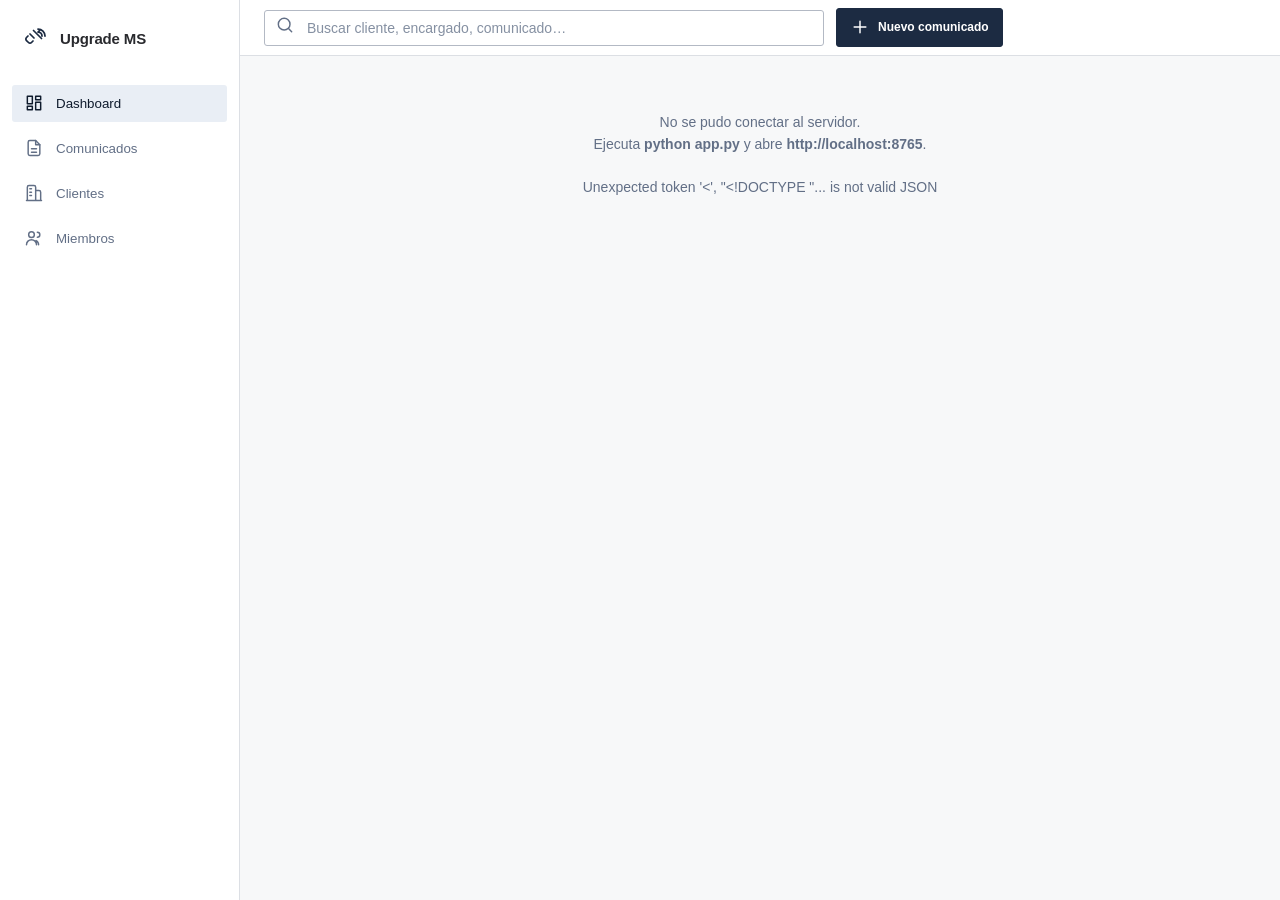
==== index.html @ 2c84067b "Plataforma Upgrade MS sobre PostgreSQL + deploy a Azure App Service" ====
<!DOCTYPE html>
<html lang="es">
<head>
<meta charset="UTF-8">
<meta name="viewport" content="width=device-width, initial-scale=1.0">
<title>Comunicados · Upgrade MS</title>
<style>
:root{
  /* Atlassian / Jira — tema claro */
  --bg:#f7f8f9; --surface-1:#ffffff; --surface-2:#f1f2f4; --surface-3:#e5e8ec;
  --line:#dcdfe4; --line-strong:#b3b9c4;
  --text:#292a2e; --text-muted:#626f86; --text-dim:#8590a2;
  --accent:#1c2b42; --accent-hover:#0f1b2d; --accent-deep:#e9eef5; --accent-ink:#ffffff;
  --ok:#216e4e; --ok-bg:#dcfff1; --ok-border:#7ee2b8;
  --warn:#974f0c; --warn-bg:#fff7d6; --warn-border:#f5cd47;
  --danger:#ae2e24; --danger-bg:#ffeceb; --danger-border:#fd9891;
  --info:#0055cc; --info-bg:#e9f2ff; --info-border:#8fb8f6;
  --font-sans:"Charlie Text","Charlie Display",-apple-system,BlinkMacSystemFont,"Segoe UI",Roboto,"Helvetica Neue",Arial,sans-serif;
  --font-mono:ui-monospace,"SF Mono","Cascadia Mono",Consolas,"Roboto Mono",monospace;
  --fs-display:32px;--fs-h1:22px;--fs-h2:15px;--fs-body:14px;--fs-table:13px;--fs-label:12px;--fs-caption:11px;
  --sp-1:4px;--sp-2:8px;--sp-3:12px;--sp-4:16px;--sp-5:24px;--sp-6:32px;
  --r-sm:3px;--r-md:6px;--r-lg:8px;--r-full:9999px;
  --shadow-md:0 1px 1px rgba(9,30,66,.25),0 0 1px rgba(9,30,66,.13);
  --shadow-lg:0 8px 16px rgba(9,30,66,.15),0 0 1px rgba(9,30,66,.31);
  --shadow-focus:0 0 0 2px rgba(28,43,66,.4);
}
*{box-sizing:border-box}
html,body{margin:0;height:100%}
body{background:var(--bg);color:var(--text);font-family:var(--font-sans);font-size:var(--fs-body);line-height:1.55}
.mono{font-family:var(--font-mono);font-variant-numeric:tabular-nums}
.caption{font-size:var(--fs-caption);text-transform:uppercase;letter-spacing:.05em;color:var(--text-muted);font-weight:500}
.icon{width:20px;height:20px;flex:none;vertical-align:-.15em}.icon-lg{width:24px;height:24px}
img.sublogo{object-fit:contain;border-radius:2px}
:where(button,a,input,select,textarea,[tabindex]):focus-visible{outline:none;box-shadow:var(--shadow-focus);border-color:var(--accent)}
button{font-family:inherit}
input,select,textarea{font-family:inherit;background:var(--surface-2);border:1px solid var(--line);color:var(--text);border-radius:var(--r-sm);padding:9px 11px;font-size:var(--fs-body)}
textarea{resize:vertical;min-height:60px}
::placeholder{color:var(--text-dim)}

/* layout */
.app{display:grid;grid-template-columns:240px 1fr;min-height:100vh}
.sidebar{background:var(--surface-1);border-right:1px solid var(--line);position:sticky;top:0;height:100vh;padding:var(--sp-4) var(--sp-3);display:flex;flex-direction:column;gap:var(--sp-2)}
.brand{display:flex;align-items:center;gap:var(--sp-3);padding:var(--sp-2) var(--sp-3);margin-bottom:var(--sp-4);color:var(--text)}
.brand b{font-size:15px;font-weight:600;letter-spacing:-.01em}
.brand .icon{color:var(--accent)}
.nav-item{display:flex;align-items:center;gap:var(--sp-3);padding:var(--sp-2) var(--sp-3);border-radius:var(--r-sm);color:var(--text-muted);font-weight:500;cursor:pointer;border:none;background:none;width:100%;text-align:left}
.nav-item:hover{background:var(--surface-2);color:var(--text)}
.nav-item.active{background:var(--accent-deep);color:var(--accent-hover)}
.nav-item.active .icon{color:var(--accent-hover)}
.sidebar .spacer{flex:1}
.sidebar .foot{font-size:var(--fs-caption);color:var(--text-dim);padding:0 var(--sp-3)}

.main{display:flex;flex-direction:column;min-width:0}
.topbar{position:sticky;top:0;z-index:15;height:56px;background:var(--surface-1);border-bottom:1px solid var(--line);display:flex;align-items:center;gap:var(--sp-3);padding:0 var(--sp-5)}
.search{flex:1;display:flex;align-items:center;gap:var(--sp-2);background:var(--surface-1);border:1px solid var(--line-strong);border-radius:var(--r-sm);padding:0 10px;max-width:420px}
/* buscador global estilo Azure (desplegable de objetos) */
.gsearch{position:relative;flex:1;max-width:560px}
.gsearch .search{max-width:none;width:100%;flex:1}
.gsresults{position:absolute;top:calc(100% + 6px);left:0;right:0;background:var(--surface-1);border:1px solid var(--line);border-radius:8px;box-shadow:0 10px 30px rgba(0,0,0,.16);max-height:min(70vh,540px);overflow:auto;z-index:40;padding:6px 0}
.gsresults[hidden]{display:none}
.gs-group{padding:9px 14px 4px;font-size:11px;font-weight:700;letter-spacing:.06em;text-transform:uppercase;color:var(--text-dim)}
.gs-item{display:flex;align-items:center;gap:10px;padding:8px 14px;cursor:pointer}
.gs-item:hover,.gs-item.active{background:var(--surface-2)}
.gs-item .icon{flex:none;width:16px;height:16px;color:var(--text-muted)}
.gs-main{flex:1;min-width:0}
.gs-name{font-weight:600;white-space:nowrap;overflow:hidden;text-overflow:ellipsis}
.gs-name mark{background:var(--accent-deep);color:inherit;padding:0 1px;border-radius:2px}
.gs-sub{font-size:12px;color:var(--text-muted);white-space:nowrap;overflow:hidden;text-overflow:ellipsis}
.gs-badge{flex:none;font-size:11px;font-weight:600;padding:2px 9px;border-radius:999px;background:var(--accent-deep);color:var(--accent);border:1px solid var(--line)}
.gs-empty{padding:16px 14px;color:var(--text-muted);font-size:13px}
.search:focus-within{border-color:var(--info);box-shadow:var(--shadow-focus)}
.search .icon{color:var(--text-muted)}
.search input{border:none;background:none;flex:1;padding:9px 4px;box-shadow:none!important}
.content{padding:var(--sp-5);max-width:1400px;width:100%}
h1.page{font-size:var(--fs-h1);font-weight:600;margin:0 0 var(--sp-1);letter-spacing:-.01em}
.page-sub{color:var(--text-muted);font-size:var(--fs-body);margin-bottom:var(--sp-5)}

/* buttons */
.btn{display:inline-flex;align-items:center;gap:var(--sp-2);border:1px solid var(--line);background:var(--surface-2);color:var(--text);border-radius:var(--r-sm);padding:8px 13px;font-weight:600;font-size:var(--fs-label);cursor:pointer}
.btn:hover{background:var(--surface-3);border-color:var(--line-strong)}
.btn.primary{background:var(--accent);color:var(--accent-ink);border-color:var(--accent)}
.btn.primary:hover{background:var(--accent-hover)}
.btn.danger{color:var(--danger);border-color:var(--danger-border)}
.btn.danger:hover{background:var(--danger-bg)}
.btn.sm{padding:5px 9px;font-size:var(--fs-caption)}
.btn:disabled{opacity:.4;cursor:not-allowed}
.btn-icon{padding:7px;border-radius:var(--r-sm)}

/* KPIs */
.kpi-row{display:grid;grid-template-columns:repeat(auto-fit,minmax(160px,1fr));gap:var(--sp-3);margin-bottom:var(--sp-5)}
.kpi{background:var(--surface-1);border:1px solid var(--line);border-left:3px solid var(--accent);border-radius:var(--r-md);padding:var(--sp-4);display:flex;flex-direction:column;gap:var(--sp-1);box-shadow:var(--shadow-md)}
.kpi--ok{border-left-color:var(--ok)}.kpi--warn{border-left-color:var(--warn)}.kpi--danger{border-left-color:var(--danger)}.kpi--info{border-left-color:var(--info)}
.kpi-sep{border:none;align-self:stretch;width:1px;background:var(--line);margin:0 var(--sp-1);padding:0}
@media(max-width:900px){.kpi-sep{display:none}}
.kpi-value{font-family:var(--font-mono);font-size:var(--fs-display);font-weight:700;line-height:1.1}
.kpi-label{font-size:var(--fs-caption);text-transform:uppercase;letter-spacing:.05em;color:var(--text-muted)}

/* cards / charts */
.cards{display:grid;grid-template-columns:repeat(auto-fit,minmax(340px,1fr));gap:var(--sp-4);margin-bottom:var(--sp-5)}
.card{background:var(--surface-1);border:1px solid var(--line);border-radius:var(--r-md);padding:var(--sp-4);display:flex;flex-direction:column;gap:var(--sp-3);box-shadow:var(--shadow-md)}
.card__head{display:flex;align-items:center;justify-content:space-between;gap:var(--sp-2)}
.card__title{font-size:var(--fs-h2);font-weight:600;display:flex;align-items:center;gap:var(--sp-2)}
.card__title .icon{color:var(--text-muted)}
.donut-wrap{display:flex;align-items:center;gap:var(--sp-5);flex-wrap:wrap;justify-content:center}
.legend{display:flex;flex-direction:column;gap:var(--sp-2)}
.legend div{display:flex;align-items:center;gap:var(--sp-2);font-size:var(--fs-table);color:var(--text-muted)}
.dot{width:10px;height:10px;border-radius:var(--r-full);flex:none}
.legend b{color:var(--text);font-family:var(--font-mono)}
.bar-row{display:grid;grid-template-columns:160px 1fr 46px;align-items:center;gap:var(--sp-3);margin-bottom:var(--sp-2);font-size:var(--fs-table)}
.bar-label{color:var(--text-muted);text-align:right;overflow:hidden;text-overflow:ellipsis;white-space:nowrap}
.bar-track{background:var(--surface-2);border-radius:var(--r-sm);height:20px;overflow:hidden;position:relative}
.bar-fill{background:var(--accent);height:100%;border-radius:var(--r-sm);transition:width .4s ease-out}
.bar-outer{height:100%;background:var(--accent);border-radius:var(--r-sm);overflow:hidden;transition:width .4s ease-out}
.bar-outer .rev{height:100%;background:var(--ok);transition:width .4s ease-out}
.bar-val{font-family:var(--font-mono);text-align:right}
.bar-row.clickable{cursor:pointer;padding:2px 4px;margin:0 -4px 6px;border-radius:var(--r-sm)}
.bar-row.clickable:hover{background:var(--surface-2)}
.kpi.clickable{cursor:pointer;position:relative;transition:border-color .15s,background .15s,transform .15s}
.kpi.clickable::after{content:"›";position:absolute;top:var(--sp-3);right:var(--sp-3);color:var(--text-dim);font-size:18px;line-height:1;font-weight:700;transition:color .15s,transform .15s}
.kpi.clickable:hover{border-color:var(--line-strong);background:var(--surface-2);transform:translateY(-1px)}
.kpi.clickable:hover::after{color:var(--accent);transform:translateX(2px)}
@media(prefers-reduced-motion:reduce){.kpi.clickable,.kpi.clickable::after{transition:none}.kpi.clickable:hover{transform:none}.kpi.clickable:hover::after{transform:none}}

/* toolbar estilo Jira: buscador compacto + filtros (izq) · acciones (der) */
.toolbar{display:flex;flex-wrap:wrap;align-items:center;gap:var(--sp-2);margin-bottom:var(--sp-3)}
.toolbar .search{flex:0 0 260px;width:260px;max-width:260px;height:36px;background:var(--surface-1);border-color:var(--line-strong)}
.toolbar .search.search-lg{flex:1 1 440px;width:auto;max-width:720px}
.toolbar .tb-filters{display:flex;flex-wrap:wrap;align-items:center;gap:var(--sp-2)}
.toolbar select{height:36px;max-width:230px;padding:0 30px 0 12px;font-size:var(--fs-body);background-color:var(--surface-2);border-color:var(--line);border-radius:var(--r-sm);cursor:pointer;font-weight:500;color:var(--text)}
.toolbar select:hover{background-color:var(--surface-3)}
.toolbar .tb-spacer{flex:1 1 auto}
.toolbar .tb-actions{display:flex;align-items:center;gap:var(--sp-2)}
@media(max-width:720px){.toolbar .search{flex-basis:100%;width:100%;max-width:none}.toolbar .tb-actions{flex-basis:100%;justify-content:flex-end}}
.result-count{font-size:var(--fs-caption);color:var(--text-muted);white-space:nowrap;font-weight:600}
.result-count b{color:var(--text);font-family:var(--font-mono)}

/* chip bar (filtro primario por categoría) */
.chipbar{display:flex;flex-wrap:wrap;gap:var(--sp-2);margin-bottom:var(--sp-3);align-items:center}
.chip{padding:5px 10px}
.chip{display:inline-flex;align-items:center;gap:7px;padding:6px 12px;border-radius:var(--r-full);border:1px solid var(--line);background:var(--surface-1);color:var(--text-muted);font-size:var(--fs-label);font-weight:600;cursor:pointer;transition:border-color .12s,color .12s,background .12s}
.chip:hover{border-color:var(--line-strong);color:var(--text)}
.chip.active{border-color:var(--accent);background:var(--accent-deep);color:var(--accent-hover)}
.chip .cdot{width:8px;height:8px;border-radius:50%;flex:none}
.chip .chip-n{font-family:var(--font-mono);font-size:var(--fs-caption);opacity:.75}
.chipbar .div{width:1px;align-self:stretch;background:var(--line);margin:2px var(--sp-1)}
.chip .icon{width:15px;height:15px}
.fchip{display:inline-flex;align-items:center;gap:6px;padding:5px 6px 5px 10px;border-radius:var(--r-full);background:var(--surface-2);border:1px solid var(--line-strong);font-size:var(--fs-caption);color:var(--text-muted);max-width:320px}
.fchip .icon{width:14px;height:14px;color:var(--accent);flex:none}
.fchip b{color:var(--text);font-weight:600;overflow:hidden;text-overflow:ellipsis;white-space:nowrap}
.fchip button{display:inline-flex;background:none;border:none;color:var(--text-muted);cursor:pointer;padding:2px;border-radius:var(--r-sm);flex:none}
.fchip button:hover{background:var(--surface-3);color:var(--danger)}
.fchip button .icon{width:14px;height:14px;color:currentColor}
.chipbar .tb-spacer{flex:1 1 auto}

/* ===== Barra de detalle de comunicado (2 franjas, estilo Jira) ===== */
.det-toolbar{display:flex;flex-wrap:wrap;align-items:center;gap:8px;border-top:1px solid var(--line);border-bottom:1px solid var(--line);padding:8px 0;margin-bottom:12px}
.det-toolbar .search{height:32px}
.det-toolbar .search.grow{flex:1 1 240px;width:auto;max-width:420px;border:none;background:var(--surface-2)}
.fbtn{position:relative;display:inline-flex;align-items:center;height:32px;border-radius:var(--r-md);flex:none}
.fbtn select{appearance:none;-webkit-appearance:none;background:transparent;border:none;color:var(--text-muted);font-weight:600;height:32px;padding:0 28px 0 10px;max-width:190px;text-overflow:ellipsis;cursor:pointer;border-radius:var(--r-md)}
.fbtn .chev{position:absolute;right:7px;pointer-events:none;color:var(--text-muted);width:16px;height:16px}
.fbtn.active{background:var(--accent-deep)}
.fbtn.active select,.fbtn.active .chev{color:var(--accent)}
.vdiv{width:1px;height:18px;background:var(--line);flex:none}
.det-toolbar .segbar{gap:2px;background:var(--surface-2);border:none;border-radius:var(--r-md);padding:2px;margin:0}
.det-toolbar .seg{width:28px;height:30px;padding:0;justify-content:center;border-radius:var(--r-sm)}
.det-toolbar .seg .icon{width:16px;height:16px}
.det-toolbar .seg.active{background:var(--surface-1);color:var(--accent);box-shadow:var(--shadow-md)}
.btn-icon-ghost{width:32px;height:32px;display:inline-flex;align-items:center;justify-content:center;background:none;border:none;color:var(--text-muted);border-radius:var(--r-sm);cursor:pointer;flex:none}
.btn-icon-ghost:hover{background:var(--surface-2);color:var(--text)}
.status-row{display:flex;align-items:center;justify-content:space-between;gap:12px;min-height:34px;margin-bottom:12px}
.status-row .chips{display:flex;gap:6px}
.pill{font-size:13px;padding:4px 12px;border-radius:var(--r-full);border:none;background:none;color:var(--text-muted);font-weight:600;cursor:pointer;display:inline-flex;align-items:center;gap:5px}
.pill:hover{color:var(--text)}
.pill.active{background:var(--surface-2);color:var(--text)}
.pill .chip-n{font-family:var(--font-mono);font-size:11px;opacity:.8}
.status-row .result-count{font-size:12px;color:var(--text-muted)}
.selbar .sel-info{font-size:13px}
.selbar .sel-info b{font-family:var(--font-mono)}
.selbar .sel-acts{display:flex;align-items:center;gap:8px}
/* ===== Página de clientes (tabla con desplegables) ===== */
.clitbl td{vertical-align:middle}
.cli-count{color:var(--text-muted);font-family:var(--font-mono);font-size:13px}
.clirow{cursor:pointer}
.clirow:hover{background:var(--surface-2)}
.clirow.open{background:var(--surface-2)}
.chev-cell{text-align:center}
.chev-ic{display:inline-flex;color:var(--text-muted);transition:transform .15s}
.clirow.open .chev-ic{transform:rotate(90deg);color:var(--accent)}
.clidetail>td{background:var(--surface-2);padding:var(--sp-2) var(--sp-3) var(--sp-3)}
.subtbl{width:100%;border-collapse:collapse;background:var(--surface-1);border:1px solid var(--line);border-radius:var(--r-md);overflow:hidden}
.subtbl thead th{background:var(--surface-2);color:var(--text-muted);font-size:var(--fs-caption);text-transform:uppercase;letter-spacing:.04em;text-align:left;padding:6px 10px;border-bottom:1px solid var(--line)}
.subtbl td{padding:6px 10px;border-bottom:1px solid var(--line);vertical-align:middle}
.subtbl tbody tr:last-child td{border-bottom:none}
.subtbl tbody tr:hover{background:var(--surface-2)}
.subtbl .s-name,.clitbl .s-name{display:flex;align-items:center;gap:var(--sp-3);font-weight:600}
.subtbl .s-name .icon,.clitbl .s-name .icon{flex:none;width:16px;height:16px}
.subtbl .btn-icon-ghost{width:26px;height:26px;flex:none}
.subtbl .btn-icon-ghost.danger:hover{background:var(--danger-bg);color:var(--danger)}
.subtbl .subadd input{height:30px;width:100%;background:var(--surface-2)}
.subtbl .subadd:hover{background:transparent}
.link-ghost{background:none;border:none;color:var(--text-muted);cursor:pointer;font-size:var(--fs-label);font-weight:600;padding:4px 6px;border-radius:var(--r-sm)}
.link-ghost:hover{color:var(--accent);text-decoration:underline}
.sincli-foot{margin-top:var(--sp-4)}
tr.sel{background:var(--accent-deep)!important}
th.sortable{cursor:pointer;user-select:none;white-space:nowrap}
th.sortable:hover{color:var(--accent)}
th.sortable.sorted{color:var(--accent)}
.sarrow{font-size:10px;margin-left:3px;font-family:var(--font-mono)}

/* badge de categoría con color (tabla) */
.cbadge{display:inline-flex;align-items:center;gap:6px;font-size:var(--fs-caption);font-weight:600;padding:3px 9px;border-radius:var(--r-full);border:1px solid var(--line);color:var(--text);white-space:nowrap}
.cbadge::before{content:"";width:8px;height:8px;border-radius:50%;background:var(--c,var(--text-muted));flex:none}

/* comunicado list */
.filters{display:flex;gap:var(--sp-3);flex-wrap:wrap;margin-bottom:var(--sp-4);align-items:center}
.grid{display:grid;grid-template-columns:repeat(auto-fill,minmax(370px,1fr));gap:var(--sp-4)}
.com{background:var(--surface-1);border:1px solid var(--line);border-radius:var(--r-md);padding:var(--sp-4);display:flex;flex-direction:column;gap:var(--sp-3)}
.com:hover{border-color:var(--line-strong)}
.com .r1{display:flex;justify-content:space-between;gap:var(--sp-2);align-items:flex-start}
.com h3{margin:0;font-size:var(--fs-h2);font-weight:600;line-height:1.35}
.com .num{font-family:var(--font-mono);color:var(--text-muted);font-size:var(--fs-caption);background:var(--surface-2);border:1px solid var(--line);border-radius:var(--r-sm);padding:2px 7px;white-space:nowrap}
.badges{display:flex;gap:var(--sp-2);flex-wrap:wrap}
.badge{font-size:var(--fs-caption);padding:3px 8px;border-radius:var(--r-full);border:1px solid var(--info-border);background:var(--info-bg);color:var(--info);font-weight:600}
.com .desc{color:var(--text-muted);font-size:var(--fs-table)}
.meta{display:grid;grid-template-columns:1fr 1fr;gap:4px var(--sp-3);font-size:var(--fs-caption);color:var(--text-muted)}
.meta b{color:var(--text);font-weight:600}
.prog{display:flex;align-items:center;gap:var(--sp-2);font-size:var(--fs-caption);color:var(--text-muted)}
.prog .track{flex:1;height:6px;background:var(--surface-2);border-radius:var(--r-full);overflow:hidden}
.prog .fill{height:100%;background:var(--ok);border-radius:var(--r-full)}
.com .foot{margin-top:auto;display:flex;gap:var(--sp-2);align-items:center}
.status{display:inline-flex;align-items:center;gap:5px;padding:2px 8px;border-radius:var(--r-full);font-size:var(--fs-caption);font-weight:600;border:1px solid}
.status--ok{background:var(--ok-bg);color:var(--ok);border-color:var(--ok-border)}
.status--warn{background:var(--warn-bg);color:var(--warn);border-color:var(--warn-border)}
.status--danger{background:var(--danger-bg);color:var(--danger);border-color:var(--danger-border)}

/* deadlines list */
.dl{display:flex;align-items:center;gap:var(--sp-3);padding:var(--sp-2) 0;border-bottom:1px solid var(--line)}
.dl:last-child{border:none}
.dl .when{font-family:var(--font-mono);font-size:var(--fs-table);white-space:nowrap}
.dl .t{flex:1;font-size:var(--fs-table);overflow:hidden;text-overflow:ellipsis;white-space:nowrap}

/* modal */
.overlay{position:fixed;inset:0;background:rgba(1,4,9,.72);backdrop-filter:blur(3px);z-index:50;display:none;align-items:flex-start;justify-content:center;padding:24px 16px;overflow:auto}
.overlay.open{display:flex}
.modal{background:var(--surface-1);border:1px solid var(--line);border-radius:var(--r-lg);width:100%;max-width:1180px;box-shadow:var(--shadow-lg);display:flex;flex-direction:column;max-height:92vh}
.modal.sm{max-width:560px}
.modal.md{max-width:1000px}
.title-edit{font-size:24px;font-weight:600;line-height:1.3;border:none;background:transparent;width:100%;padding:2px 0;color:var(--text);border-bottom:2px solid transparent;border-radius:0}
.title-edit:hover{border-bottom-color:var(--line)}
.title-edit:focus{border-bottom-color:var(--accent);box-shadow:none!important}
textarea.bigtext{min-height:150px}
textarea.medtext{min-height:110px}
.link-list{display:flex;flex-direction:column;gap:6px}
.link-row{display:flex;gap:6px;align-items:center}
.link-row input{flex:1}
.mhead{padding:var(--sp-4) var(--sp-5);border-bottom:1px solid var(--line);display:flex;justify-content:space-between;gap:var(--sp-4);align-items:flex-start}
.mhead h2{margin:0;font-size:var(--fs-h1);font-weight:600}
.mhead .sub{color:var(--text-muted);font-size:var(--fs-caption);margin-top:4px}
.mhead .x{background:none;border:none;color:var(--text-muted);cursor:pointer;padding:4px}
.mhead .x:hover{color:var(--text)}
.mbody{padding:var(--sp-4) var(--sp-5);overflow:auto}
.res-tools{display:flex;gap:var(--sp-2);align-items:center;flex-wrap:wrap;margin-bottom:var(--sp-3)}
.res-tools .search{max-width:none;flex:1;min-width:200px}
.countline{font-size:var(--fs-caption);color:var(--text-muted);margin-bottom:var(--sp-2)}
.countline b{color:var(--text)}
.tblwrap{overflow:auto;background:var(--surface-1);border:1px solid var(--line);border-radius:var(--r-md);max-height:60vh;box-shadow:var(--shadow-md)}
table{border-collapse:collapse;width:100%;font-size:var(--fs-table)}
thead th{position:sticky;top:0;z-index:2;background:var(--surface-2);color:var(--text-muted);font-weight:600;font-size:var(--fs-caption);text-transform:uppercase;letter-spacing:.04em;text-align:left;padding:var(--sp-2) var(--sp-3);border-bottom:1px solid var(--line-strong);white-space:nowrap}
tbody td{padding:6px var(--sp-3);border-bottom:1px solid var(--line);white-space:nowrap}
tbody tr:hover{background:var(--surface-3)}
td.key{font-family:var(--font-mono);color:var(--accent-hover)}
th.key{color:var(--accent)}
td.empty{color:var(--text-dim)}
td.chk,th.chk{text-align:center;width:38px}
input[type=checkbox]{accent-color:var(--accent);width:16px;height:16px;cursor:pointer}
tr.done{background:rgba(63,185,80,.05)}

/* form */
.form-grid{display:grid;grid-template-columns:1fr 1fr;gap:var(--sp-3) var(--sp-4)}
/* modal comunicado en 2 columnas (izq: clasificación+inventario · der: redacción) */
.form-2col{display:grid;grid-template-columns:minmax(0,45fr) minmax(0,55fr);gap:var(--sp-5);align-items:start}
.form-2col>.col{display:flex;flex-direction:column;gap:var(--sp-3)}
.field-pair{display:grid;grid-template-columns:1fr 1fr;gap:var(--sp-3)}
.form-section{font-size:var(--fs-caption);text-transform:uppercase;letter-spacing:.05em;color:var(--text-muted);font-weight:600;padding-bottom:var(--sp-2);margin-bottom:var(--sp-1);border-bottom:1px solid var(--line)}
.col .form-section:not(:first-child){margin-top:var(--sp-4)}
@media(max-width:820px){.form-2col{grid-template-columns:1fr;gap:var(--sp-4)}.field-pair{grid-template-columns:1fr}}
.field{display:flex;flex-direction:column;gap:5px}
.field.full{grid-column:1/-1}
.field label{font-size:var(--fs-caption);color:var(--text-muted);font-weight:600;text-transform:uppercase;letter-spacing:.04em}
.form-foot{display:flex;justify-content:flex-end;gap:var(--sp-2);margin-top:var(--sp-4)}
.comtbl td{white-space:nowrap;vertical-align:middle}
.comtbl tr.rowlink{cursor:pointer}
.comtbl .ctitle{white-space:normal;min-width:300px;max-width:520px}
.comtbl .ctitle b{font-weight:600}
.comtbl .ctitle .comlink{cursor:pointer;color:var(--accent)}
.comtbl .ctitle .comlink:hover{text-decoration:underline;color:var(--accent-hover)}
.cellprog{display:flex;align-items:center;gap:var(--sp-2);min-width:130px}
.cellprog .track{flex:1;height:6px;background:var(--surface-2);border-radius:var(--r-full);overflow:hidden}
.cellprog .fill{height:100%;background:var(--warn);border-radius:var(--r-full)}
.cellprog .fill.full{background:var(--ok)}
.acts{display:flex;gap:var(--sp-2);white-space:nowrap}
.back-link{background:none;border:none;color:var(--text-muted);cursor:pointer;font-size:var(--fs-label);font-weight:600;display:inline-flex;align-items:center;gap:5px;padding:2px 0;margin-bottom:6px}
.back-link:hover{color:var(--accent)}
.back-link .icon{width:15px;height:15px}
.rechead{display:flex;align-items:baseline;gap:var(--sp-3);flex-wrap:wrap;margin:0 0 3px}
.statstrip{font-size:var(--fs-table);color:var(--text-muted)}
.statstrip b{color:var(--text);font-family:var(--font-mono);font-weight:700}
.statstrip .status{font-size:var(--fs-caption);vertical-align:1px}
.rec-meta{font-size:var(--fs-caption);color:var(--text-muted);margin-bottom:var(--sp-3)}
.rec-fuentes{display:flex;flex-wrap:wrap;gap:6px 10px;align-items:center;font-size:var(--fs-caption);margin:-6px 0 var(--sp-3)}
.rec-fuentes>span{color:var(--text-muted);text-transform:uppercase;letter-spacing:.04em;font-weight:600}
.rec-fuentes a{color:var(--info);text-decoration:none;max-width:340px;overflow:hidden;text-overflow:ellipsis;white-space:nowrap}
.rec-fuentes a:hover{text-decoration:underline}
.rec-tools{align-items:center}
.rec-tools .segbar{margin-bottom:0}
.chipbar .fchip .icon{width:13px;height:13px}
.segbar{display:inline-flex;gap:3px;background:var(--surface-2);border:1px solid var(--line);border-radius:var(--r-md);padding:3px;margin-bottom:var(--sp-4)}
.seg{display:inline-flex;align-items:center;gap:6px;padding:6px 12px;border:none;background:none;color:var(--text-muted);font-weight:600;font-size:var(--fs-label);border-radius:var(--r-sm);cursor:pointer}
.seg .icon{width:16px;height:16px}
.seg:hover{color:var(--text)}
.seg.active{background:var(--surface-1);color:var(--accent);box-shadow:var(--shadow-md)}
.seg.active .icon{color:var(--accent-hover)}
.formerr{background:var(--danger-bg);border:1px solid var(--danger-border);color:var(--danger);border-radius:var(--r-sm);padding:10px 12px;font-size:var(--fs-table);margin-top:var(--sp-3);white-space:normal;line-height:1.4}
.upload-note{font-size:var(--fs-caption);color:var(--text-muted);text-transform:none;letter-spacing:0;line-height:1.5;margin-top:5px}
.upload-note a{cursor:pointer}
input[type=file]{padding:8px;background:var(--surface-2);border:1px dashed var(--line-strong);border-radius:var(--r-sm);width:100%;color:var(--text-muted);font-size:var(--fs-table)}
.empty-state{color:var(--text-muted);text-align:center;padding:var(--sp-6)}
mark{background:#fff0b3;color:#172b4d;border-radius:2px;padding:0 1px}
.hidden{display:none}
/* ===== Panel KQL (query de Resource Graph por comunicado) ===== */
.kql-box{border:1px solid var(--line);border-radius:var(--r-md);background:var(--surface-1);box-shadow:var(--shadow-md);margin-bottom:var(--sp-4);overflow:hidden}
.kql-head{display:flex;align-items:center;gap:var(--sp-2);padding:8px 12px;background:var(--surface-2);border-bottom:1px solid var(--line)}
.kql-head .kql-title{display:flex;align-items:center;gap:6px;font-weight:600;font-size:var(--fs-label);color:var(--text)}
.kql-head .kql-title .icon{color:var(--accent);width:16px;height:16px}
.kql-head .kql-acts{margin-left:auto;display:flex;gap:6px}
.kql-code{margin:0;padding:12px;font-family:var(--font-mono);font-size:var(--fs-table);line-height:1.5;white-space:pre-wrap;word-break:break-word;color:var(--text);max-height:220px;overflow:auto;background:var(--surface-1)}
.kql-empty{padding:12px;color:var(--text-muted);font-size:var(--fs-table);display:flex;align-items:center;gap:8px}
.kql-edit{padding:12px;display:flex;flex-direction:column;gap:8px}
.kql-edit textarea{font-family:var(--font-mono);font-size:var(--fs-table);min-height:120px;background:var(--surface-2)}
.kql-edit .form-foot{margin-top:0}
/* Historial de inventarios (compacto: chips con reloj + fecha) */
.inv-hist{margin-bottom:var(--sp-4)}
.inv-bar{display:flex;align-items:center;gap:10px;flex-wrap:wrap}
.inv-label{display:inline-flex;align-items:center;gap:6px;font-weight:600;font-size:var(--fs-label);color:var(--text-muted);white-space:nowrap}
.inv-label .icon{width:16px;height:16px;color:var(--accent)}
.inv-chips{display:flex;gap:6px;flex-wrap:wrap;flex:1 1 auto}
.inv-chip{display:inline-flex;align-items:center;gap:6px;padding:5px 10px;border-radius:var(--r-full);border:1px solid var(--line);background:var(--surface-1);color:var(--text-muted);font-size:var(--fs-label);font-weight:600;cursor:pointer;font-family:var(--font-mono)}
.inv-chip .icon{width:14px;height:14px}
.inv-chip:hover{border-color:var(--line-strong);color:var(--text)}
.inv-chip.active{border-color:var(--accent);background:var(--accent-deep);color:var(--accent-hover)}
.inv-panel{margin-top:8px;border:1px solid var(--line);border-radius:var(--r-md);background:var(--surface-1);box-shadow:var(--shadow-md);overflow:hidden}
.inv-panel-head{display:flex;align-items:center;gap:10px;padding:8px 12px;background:var(--surface-2);border-bottom:1px solid var(--line)}
.inv-panel-head .inv-acts{margin-left:auto;display:flex;gap:6px}
.inv-panel .kql-code,.inv-panel .kql-empty,.inv-panel .kql-edit{border:none}
.revpills{display:flex;gap:2px;align-items:center;flex:none}
.toast{position:fixed;bottom:20px;right:20px;background:var(--surface-3);border:1px solid var(--line-strong);border-left:3px solid var(--accent);border-radius:var(--r-sm);padding:12px 16px;box-shadow:var(--shadow-lg);z-index:100;font-size:var(--fs-table);opacity:0;transform:translateY(8px);transition:.2s}
.toast.show{opacity:1;transform:none}
@media(max-width:900px){.app{grid-template-columns:1fr}.sidebar{position:static;height:auto;flex-direction:row;flex-wrap:wrap}.form-grid{grid-template-columns:1fr}}
</style>
</head>
<body>
<div class="app">
  <aside class="sidebar">
    <div class="brand"><span id="brandIcon"></span><b>Upgrade MS</b></div>
    <button class="nav-item active" data-view="dashboard"><span data-ic="dashboard"></span>Dashboard</button>
    <button class="nav-item" data-view="comunicados"><span data-ic="notice"></span>Comunicados</button>
    <button class="nav-item" data-view="clientes"><span data-ic="building"></span>Clientes</button>
    <button class="nav-item" data-view="miembros"><span data-ic="team"></span>Miembros</button>
    <div class="spacer"></div>
    <div class="foot" id="genfoot"></div>
  </aside>
  <div class="main">
    <div class="topbar">
      <div class="gsearch" id="gsearch">
        <div class="search"><span data-ic="search"></span>
          <input type="text" id="globalSearch" placeholder="Buscar cliente, encargado, comunicado…" autocomplete="off" role="combobox" aria-expanded="false" aria-autocomplete="list" aria-controls="gsResults">
        </div>
        <div class="gsresults" id="gsResults" hidden></div>
      </div>
      <button class="btn primary" id="btnNew"><span data-ic="add"></span>Nuevo comunicado</button>
    </div>
    <div class="content" id="content"></div>
  </div>
</div>

<div class="overlay" id="overlay"><div class="modal" id="modal"></div></div>
<div class="toast" id="toast"></div>

<script>
// ---------- iconos SVG ----------
const IC = {
 dashboard:'<path d="M4 13h6V4H4v9Zm0 7h6v-4H4v4Zm10 0h6v-9h-6v9Zm0-16v4h6V4h-6Z"/>',
 notice:'<path d="M14 3H7a2 2 0 0 0-2 2v14a2 2 0 0 0 2 2h10a2 2 0 0 0 2-2V8l-5-5Z"/><path d="M14 3v5h5M9 13h6M9 17h6"/>',
 resource:'<path d="M12 3 3 8l9 5 9-5-9-5Z"/><path d="M3 13l9 5 9-5M3 16l9 5 9-5"/>',
 folder:'<path d="M3 7a2 2 0 0 1 2-2h4l2 2h8a2 2 0 0 1 2 2v8a2 2 0 0 1-2 2H5a2 2 0 0 1-2-2V7Z"/>',
 building:'<path d="M4 21V5a2 2 0 0 1 2-2h6a2 2 0 0 1 2 2v16M14 21V9h4a2 2 0 0 1 2 2v10M3 21h18M7 7h2M7 11h2M7 15h2"/>',
 subscription:'<circle cx="7.5" cy="15.5" r="3.5"/><path d="m10 13 7-7M14 5l3 3 3-3-2-2M15 9l2 2"/>',
 check:'<circle cx="12" cy="12" r="9"/><path d="m8.5 12 2.5 2.5 4.5-5"/>',
 clock:'<circle cx="12" cy="12" r="9"/><path d="M12 7v5l3.5 2"/>',
 add:'<path d="M12 5v14M5 12h14"/>',
 search:'<circle cx="11" cy="11" r="7"/><path d="m20 20-3.5-3.5"/>',
 filter:'<path d="M3 5h18l-7 8v6l-4-2v-4L3 5Z"/>',
 export:'<path d="M12 3v12m0 0 4-4m-4 4-4-4M4 17v2a2 2 0 0 0 2 2h12a2 2 0 0 0 2-2v-2"/>',
 warning:'<path d="M12 3 2 20h20L12 3Z"/><path d="M12 10v5M12 18h.01"/>',
 close:'<path d="M6 6l12 12M18 6 6 18"/>',
 eye:'<path d="M2 12s3.5-7 10-7 10 7 10 7-3.5 7-10 7-10-7-10-7Z"/><circle cx="12" cy="12" r="3"/>',
 eyeoff:'<path d="M3 3l18 18M10.6 10.6a3 3 0 0 0 4.24 4.24M9.9 4.66A10.4 10.4 0 0 1 12 4.5c6.5 0 10 7 10 7a17.8 17.8 0 0 1-3.06 3.94M6.1 6.12A17.8 17.8 0 0 0 2 11.5s3.5 7 10 7a10.4 10.4 0 0 0 3.06-.44"/>',
 chev:'<path d="m9 6 6 6-6 6"/>',
 edit:'<path d="M12 20h9M16.5 3.5a2.1 2.1 0 0 1 3 3L7 19l-4 1 1-4Z"/>',
 trash:'<path d="M4 7h16M9 7V4h6v3M6 7l1 13h10l1-13"/>',
 sat:'<path d="m6 10 4 4M9.5 6.5l8 8M4 12l-1.5 1.5a2.1 2.1 0 0 0 0 3l2 2a2.1 2.1 0 0 0 3 0L9 17M14 8l2-2M18 12a4 4 0 0 0-4-4M21 12a7 7 0 0 0-7-7"/>',
 user:'<circle cx="12" cy="8" r="4"/><path d="M4 21a8 8 0 0 1 16 0"/>',
 team:'<circle cx="9" cy="8" r="3.4"/><path d="M3 20a6 6 0 0 1 12 0M16 5a3 3 0 0 1 0 6M17.5 20a5.5 5.5 0 0 0-3-4.9"/>',
};
function svg(name,cls='icon'){
  return `<svg class="${cls}" viewBox="0 0 24 24" fill="none" stroke="currentColor" stroke-width="1.75" stroke-linecap="round" stroke-linejoin="round" aria-hidden="true">${IC[name]||''}</svg>`;
}
document.querySelectorAll('[data-ic]').forEach(e=>e.innerHTML=svg(e.dataset.ic));
document.getElementById('brandIcon').innerHTML=svg('sat','icon icon-lg');

// ---------- utilidades ----------
const $=s=>document.querySelector(s);
const esc=s=>(s??'').toString().replace(/[&<>"]/g,c=>({'&':'&amp;','<':'&lt;','>':'&gt;','"':'&quot;'}[c]));
const api=async(url,opt)=>{const r=await fetch(url,opt&&{headers:{'Content-Type':'application/json'},...opt});if(!r.ok)throw new Error((await r.json()).error||r.status);return r.json();};
function toast(msg){const t=$('#toast');t.textContent=msg;t.classList.add('show');clearTimeout(t._t);t._t=setTimeout(()=>t.classList.remove('show'),2200);}
function hl(s,q){s=esc(s);if(!q)return s;try{return s.replace(new RegExp('('+q.replace(/[.*+?^${}()|[\]\\]/g,'\\$&')+')','ig'),'<mark>$1</mark>');}catch(e){return s;}}
const today=new Date().toISOString().slice(0,10);
function fmtInv(ts){                       // "2026-09-03T10:31:00" -> "3 sep 2026"
  if(!ts)return'';
  const d=new Date(ts.replace(' ','T'));
  if(isNaN(d))return esc(ts.slice(0,10));
  return d.toLocaleDateString('es',{day:'numeric',month:'short',year:'numeric'});
}
function invAgo(ts){                        // texto relativo: "hoy", "hace 3 d"
  if(!ts)return'';
  const days=Math.floor((new Date(today)-new Date(ts.slice(0,10)))/864e5);
  return days<=0?'hoy':days===1?'ayer':`hace ${days} d`;
}
function dueClass(d){if(!d)return'';return d<today?'--danger':(d<=new Date(Date.now()+30*864e5).toISOString().slice(0,10)?'--warn':'--ok');}
function pctClass(p){return p>=90?'kpi--ok':p>=50?'kpi--warn':'kpi--danger';}
const CAT_COLORS={"Compute":"#58a6ff","Almacenamiento":"#d29922","Redes":"#2dd4bf","Bases de datos":"#a78bfa","Datos y Analítica":"#f778ba","Contenedores":"#3fb950","Seguridad e Identidad":"#f85149","Gobernanza y Monitoreo":"#79c0ff","FinOps y Reservas":"#e3b341","Otros":"#8b98a9"};
function catColor(c){return CAT_COLORS[c]||"#8b98a9";}
function catBadge(c){return c?`<span class="cbadge" style="--c:${catColor(c)}">${esc(c)}</span>`:'<span class="caption">—</span>';}

let STATE={view:'dashboard',stats:null,comunicados:[],q:'',cat:'',est:'faltan',verVenc:false,recSort:{col:null,dir:1}};

async function loadAll(){
  const [st,co,cl,mi]=await Promise.all([api('/api/stats'),api('/api/comunicados'),
    api('/api/clientes').catch(()=>[]),api('/api/miembros').catch(()=>[])]);
  STATE.stats=st;STATE.comunicados=co;CLI.list=cl;MIEM.list=mi;   // caché para el buscador global
  $('#genfoot').textContent='Base local · '+STATE.comunicados.length+' comunicados';
}

// ---------- enrutado (URLs reales / History API) ----------
function navigate(path){
  if(location.pathname!==path)history.pushState({},'',path);
  route();
}
async function route(){
  const p=location.pathname.replace(/\/+$/,'')||'/';
  let m;
  if(m=p.match(/^\/comunicados\/(\d+)\/recursos$/)){
    setNav('comunicados');
    await loadRecursos(+m[1]);           // carga recursos del comunicado
    if(!RES.com){navigate('/comunicados');return;}
    STATE.view='recursos';render();
  }else if(p==='/comunicados'){
    STATE.view='comunicados';setNav('comunicados');render();
  }else if(p==='/clientes'){
    STATE.view='clientes';setNav('clientes');render();
  }else if(p==='/miembros'){
    STATE.view='miembros';setNav('miembros');render();
  }else{
    STATE.view='dashboard';setNav('dashboard');render();
  }
}
window.addEventListener('popstate',route);

document.querySelectorAll('.nav-item').forEach(b=>b.onclick=()=>{
  navigate(b.dataset.view==='dashboard'?'/':'/'+b.dataset.view);
});
// ---------- buscador global estilo Azure (objetos: cliente, encargado, comunicado…) ----------
const GS={items:[],active:-1,open:false};
function gsSources(q){
  const ql=q.toLowerCase(),out=[];
  // Comunicados (por título, resumen o categoría)
  STATE.comunicados.forEach(c=>{
    if([c.titulo,c.resumen,c.categoria].filter(Boolean).join(' ').toLowerCase().includes(ql))
      out.push({type:'Comunicado',icon:'notice',name:c.titulo||'(sin título)',
        sub:[c.categoria,c.fecha_limite?'vence '+c.fecha_limite:''].filter(Boolean).join(' · '),
        run:()=>openRecursos(c.id)});
  });
  // Clientes y sus suscripciones
  (CLI.list||[]).forEach(c=>{
    if((c.nombre||'').toLowerCase().includes(ql)||(c.ext_id||'').toLowerCase().includes(ql))
      out.push({type:'Cliente',icon:'building',name:c.nombre,
        sub:(c.suscripciones?.length||0)+' suscripción(es)'+(c.ext_id?' · '+c.ext_id:''),
        run:()=>gotoCli(c.nombre)});
    (c.suscripciones||[]).forEach(s=>{
      if((s.nombre||'').toLowerCase().includes(ql)||(s.sub_id||'').toLowerCase().includes(ql))
        out.push({type:'Suscripción',icon:'subscription',name:s.nombre||s.sub_id||'(sin nombre)',
          sub:'Cliente: '+c.nombre,run:()=>gotoCli(s.nombre||s.sub_id||c.nombre)});
    });
  });
  // Miembros de la plataforma
  (MIEM.list||[]).forEach(m=>{
    const full=[m.nombre,m.apellido].filter(Boolean).join(' ');
    if([m.correo,m.nombre,m.apellido].filter(Boolean).join(' ').toLowerCase().includes(ql))
      out.push({type:'Miembro',icon:'user',name:full||m.correo,
        sub:full?m.correo:'',run:()=>gotoMiembros(m.correo)});
  });
  // Encargados (responsables distintos de los comunicados)
  const enc={};
  STATE.comunicados.forEach(c=>{const r=(c.responsable||'').trim();if(r)enc[r]=(enc[r]||0)+1;});
  Object.keys(enc).filter(r=>r.toLowerCase().includes(ql)).forEach(r=>{
    out.push({type:'Encargado',icon:'building',name:r,sub:enc[r]+' comunicado(s)',
      run:()=>gotoComQ(r)});
  });
  // Categorías
  [...new Set(STATE.comunicados.map(c=>c.categoria).filter(Boolean))]
    .filter(cat=>cat.toLowerCase().includes(ql))
    .forEach(cat=>out.push({type:'Categoría',icon:'filter',name:cat,sub:'Filtrar comunicados',
      run:()=>{STATE.cat=cat;STATE.q='';STATE.est='';STATE.verVenc=true;navigate('/comunicados');}}));
  return out;
}
function gotoCli(term){CLI.pendingQ=term||'';navigate('/clientes');}
function gotoComQ(term){STATE.q=term||'';STATE.cat='';STATE.est='';STATE.verVenc=true;navigate('/comunicados');}
function gsRender(raw){
  const box=$('#gsResults'),q=(raw||'').trim();
  if(!box)return;
  if(!q){gsClose();return;}
  const order=['Comunicado','Cliente','Suscripción','Miembro','Encargado','Categoría'],perType=6;
  const grouped={};gsSources(q).forEach(it=>(grouped[it.type]=grouped[it.type]||[]).push(it));
  GS.items=[];let html='';
  order.forEach(t=>{
    const arr=(grouped[t]||[]).slice(0,perType);if(!arr.length)return;
    const extra=grouped[t].length>perType?` · ${perType} de ${grouped[t].length}`:'';
    html+=`<div class="gs-group">${t}${extra}</div>`;
    arr.forEach(it=>{
      const idx=GS.items.length;GS.items.push(it);
      html+=`<div class="gs-item" data-i="${idx}" onclick="gsPick(${idx})" onmousemove="gsHover(${idx})">
        ${svg(it.icon,'icon')}
        <div class="gs-main"><div class="gs-name">${hl(it.name,q)}</div>${it.sub?`<div class="gs-sub">${esc(it.sub)}</div>`:''}</div>
        <span class="gs-badge">${t}</span></div>`;
    });
  });
  box.innerHTML=html||`<div class="gs-empty">Sin coincidencias para “${esc(q)}”.</div>`;
  box.hidden=false;GS.open=true;GS.active=-1;
  $('#globalSearch').setAttribute('aria-expanded','true');
}
function gsHover(i){GS.active=i;gsSyncActive();}
function gsSyncActive(){document.querySelectorAll('#gsResults .gs-item').forEach(el=>el.classList.toggle('active',+el.dataset.i===GS.active));}
function gsScroll(){const el=document.querySelector(`#gsResults .gs-item[data-i="${GS.active}"]`);if(el)el.scrollIntoView({block:'nearest'});}
function gsPick(i){const it=GS.items[i];if(!it)return;gsClose();$('#globalSearch').value='';it.run();}
function gsClose(){const box=$('#gsResults');if(box){box.hidden=true;box.innerHTML='';}GS.open=false;GS.active=-1;const g=$('#globalSearch');if(g)g.setAttribute('aria-expanded','false');}
$('#globalSearch').addEventListener('input',e=>gsRender(e.target.value));
$('#globalSearch').addEventListener('focus',e=>{if(e.target.value.trim())gsRender(e.target.value);});
$('#globalSearch').addEventListener('keydown',e=>{
  if(!GS.open||!GS.items.length){if(e.key==='Escape')gsClose();return;}
  if(e.key==='ArrowDown'){e.preventDefault();GS.active=Math.min(GS.active+1,GS.items.length-1);gsSyncActive();gsScroll();}
  else if(e.key==='ArrowUp'){e.preventDefault();GS.active=Math.max(GS.active-1,0);gsSyncActive();gsScroll();}
  else if(e.key==='Enter'){e.preventDefault();gsPick(GS.active>=0?GS.active:0);}
  else if(e.key==='Escape'){gsClose();e.target.blur();}
});
document.addEventListener('click',e=>{if(!e.target.closest('#gsearch'))gsClose();});
$('#btnNew').onclick=()=>openForm();

function render(){
  if(STATE.view==='dashboard')renderDashboard();
  else if(STATE.view==='recursos'&&RES.com)renderRecursos();
  else if(STATE.view==='clientes')renderClientes();
  else if(STATE.view==='miembros')renderMiembros();
  else renderComunicados();
}

// ---------- DASHBOARD ----------
function donut(segs,size=170,stroke=22){
  const r=(size-stroke)/2,C=2*Math.PI*r,cx=size/2,cy=size/2;
  const total=segs.reduce((a,s)=>a+s.value,0)||1;let acc=0;
  const arcs=segs.filter(s=>s.value>0).map(s=>{const f=s.value/total,dash=f*C,rot=acc*360-90;acc+=f;
    return `<circle cx="${cx}" cy="${cy}" r="${r}" fill="none" stroke="${s.color}" stroke-width="${stroke}" stroke-dasharray="${dash.toFixed(2)} ${(C-dash).toFixed(2)}" transform="rotate(${rot} ${cx} ${cy})"/>`;}).join('');
  const pct=Math.round((segs[0].value/total)*100);
  return `<svg viewBox="0 0 ${size} ${size}" width="${size}" height="${size}" role="img" aria-label="Revisado ${pct}%">
    <circle cx="${cx}" cy="${cy}" r="${r}" fill="none" stroke="var(--surface-2)" stroke-width="${stroke}"/>${arcs}
    <text x="${cx}" y="${cy-2}" text-anchor="middle" dominant-baseline="middle" font-family="var(--font-mono)" font-size="30" font-weight="700" fill="var(--text)">${pct}%</text>
    <text x="${cx}" y="${cy+20}" text-anchor="middle" font-size="10" fill="var(--text-muted)" letter-spacing="1">REVISADO</text></svg>`;
}
function bars(items,max,color='var(--accent)'){
  max=max||Math.max(...items.map(i=>i.value),1);
  return items.map(i=>`<div class="bar-row"><span class="bar-label" title="${esc(i.label)}">${esc(i.label)}</span>
    <div class="bar-track"><div class="bar-fill" style="width:${(i.value/max*100).toFixed(1)}%;${i.color?'background:'+i.color:''}"></div></div>
    <span class="bar-val">${i.value.toLocaleString()}</span></div>`).join('');
}
function splitBar(rev,total,max,clickAttr=''){
  const wTot=(total/max*100).toFixed(1);
  const wRev=total?(rev/total*100).toFixed(1):0;
  return `<div class="bar-track" ${clickAttr}><div class="bar-outer" style="width:${wTot}%"><div class="rev" style="width:${wRev}%"></div></div></div>`;
}
function daysLeft(d){return Math.round((new Date(d)-new Date(today))/864e5);}
function renderDashboard(){
  const s=STATE.stats,t=s.totales;
  const rev=t.revisados,pend=t.pendientes;
  const maxCat=Math.max(...s.por_categoria.map(c=>c.recursos),1);
  const catBars=s.por_categoria.filter(c=>c.recursos>0).map(c=>{
    const pct=c.recursos?Math.round(c.revisados/c.recursos*100):0;
    return `<div class="bar-row clickable" onclick="goCat('${esc(c.categoria)}')" title="Ver comunicados · ${esc(c.categoria)}">
      <span class="bar-label">${esc(c.categoria)}</span>
      ${splitBar(c.revisados,c.recursos,maxCat)}
      <span class="bar-val">${c.revisados}/${c.recursos}</span></div>`;}).join('')||'<div class="empty-state">Sin datos.</div>';
  const maxSub=Math.max(...s.por_suscripcion.map(x=>x.recursos),1);
  const subBars=s.por_suscripcion.map(x=>{
    return `<div class="bar-row"><span class="bar-label" title="${esc(x.suscripcion)}">${esc(x.suscripcion)}</span>
      ${splitBar(x.revisados||0,x.recursos,maxSub)}
      <span class="bar-val">${x.revisados||0}/${x.recursos}</span></div>`;}).join('')||'<div class="empty-state">Sin datos.</div>';
  const rowLink=(p,danger)=>{
    const dl=p.fecha_limite?daysLeft(p.fecha_limite):null;
    const tag=danger
      ? `<span class="status status--danger">${svg('warning')}${esc(p.fecha_limite)}</span>`
      : `<span class="status ${dueClass(p.fecha_limite)==='--warn'?'status--warn':'status--ok'}">${svg('clock')}${esc(p.fecha_limite)}</span>`;
    const info=danger?`hace ${Math.abs(dl)} d`:`en ${dl} d`;
    return `<div class="dl">${tag}
      <span class="t" title="${esc(p.titulo)}">${esc(p.titulo)}</span>
      <span class="caption" style="white-space:nowrap">${info}</span>
      <span class="caption mono">${p.n_revisados}/${p.n_recursos}</span>
      <button class="btn sm" onclick="${p.n_recursos?`openRecursos(${p.id})`:`openForm(${p.id})`}">Ver ${svg('chev','icon')}</button></div>`;};
  const prox=s.proximos.map(p=>rowLink(p,false)).join('')||'<div class="empty-state">Sin próximos vencimientos.</div>';
  const venc=(s.vencidos_list||[]).map(p=>rowLink(p,true)).join('')||'<div class="empty-state" style="padding:var(--sp-4)">Nada vencido. 👌</div>';
  $('#content').innerHTML=`
    <h1 class="page">Dashboard</h1>
    <div class="page-sub">Panorama de comunicados de Azure y avance de revisión de recursos afectados.</div>
    <div class="kpi-row">
      <div class="kpi ${pctClass(t.pct_revisado)}"><span class="kpi-value">${t.pct_revisado}%</span><span class="kpi-label">Recursos revisados</span></div>
      <div class="kpi kpi--warn clickable" role="button" tabindex="0" onclick="goRec('pend')"><span class="kpi-value">${t.pendientes.toLocaleString()}</span><span class="kpi-label">Recursos pendientes</span></div>
      <div class="kpi ${t.vencidos>0?'kpi--danger clickable':'kpi--ok'}" ${t.vencidos>0?'role="button" tabindex="0" onclick="goRec(\'venc\')"':''}><span class="kpi-value">${t.vencidos}</span><span class="kpi-label">Comunicados vencidos</span></div>
      <div class="kpi-sep"></div>
      <div class="kpi kpi--info clickable" role="button" tabindex="0" onclick="goCat('')"><span class="kpi-value">${t.comunicados}</span><span class="kpi-label">Comunicados</span></div>
      <div class="kpi"><span class="kpi-value">${t.recursos.toLocaleString()}</span><span class="kpi-label">Recursos afectados</span></div>
    </div>
    <div class="cards">
      <div class="card"><div class="card__head"><div class="card__title">${svg('check')}Progreso de revisión</div><span class="caption mono">${rev}/${t.recursos}</span></div>
        <div class="donut-wrap">${donut([{value:rev,color:'var(--ok)'},{value:pend,color:'var(--warn)'}])}
          <div class="legend">
            <div><span class="dot" style="background:var(--ok)"></span>Revisados <b>${rev.toLocaleString()}</b></div>
            <div><span class="dot" style="background:var(--warn)"></span>Pendientes <b>${pend.toLocaleString()}</b></div>
            <div><span class="dot" style="background:var(--surface-2)"></span>Total <b>${t.recursos.toLocaleString()}</b></div>
          </div></div></div>
      <div class="card"><div class="card__head"><div class="card__title">${svg('warning')}Acción requerida · vencidos</div><span class="badge" style="background:var(--danger-bg);border-color:var(--danger-border);color:var(--danger)">${t.vencidos}</span></div>${venc}</div>
    </div>
    <div class="cards">
      <div class="card"><div class="card__head"><div class="card__title">${svg('notice')}Recursos por categoría</div><span class="caption">revisado / total</span></div>${catBars}
        <div class="legend" style="flex-direction:row;gap:var(--sp-4);margin-top:4px"><div><span class="dot" style="background:var(--ok)"></span>Revisado</div><div><span class="dot" style="background:var(--accent)"></span>Pendiente</div></div></div>
      <div class="card"><div class="card__head"><div class="card__title">${svg('clock')}Próximos vencimientos</div></div>${prox}</div>
    </div>
    <div class="card"><div class="card__head"><div class="card__title">${svg('subscription')}Suscripciones con más recursos afectados</div><span class="caption">revisado / total</span></div>${subBars}</div>`;
}
function goCat(cat){STATE.cat=cat;STATE.est='';STATE.verVenc=false;STATE.q='';navigate('/comunicados');}
function goRec(mode){
  STATE.cat='';STATE.q='';
  if(mode==='venc'){STATE.verVenc=true;STATE.est='';}   // ver vencidos
  else{STATE.est='faltan';STATE.verVenc=false;}          // pendientes / los que faltan
  navigate('/comunicados');
}
function setNav(view){document.querySelectorAll('.nav-item').forEach(x=>x.classList.toggle('active',x.dataset.view===view));}

// ---------- COMUNICADOS ----------
function comStatus(c){   // estado simple derivado del avance de revisión
  if(!c.n_recursos||c.n_revisados===0)return 'sin';        // sin revisar
  if(c.n_revisados>=c.n_recursos)return 'done';            // completado
  return 'proc';                                           // en proceso
}
function comMatch(c,q){
  if(STATE.cat&&c.categoria!==STATE.cat)return false;
  const vencido=c.fecha_limite&&c.fecha_limite<today;
  if(vencido&&!STATE.verVenc)return false;                 // por defecto solo vigentes
  const st=comStatus(c);
  if(STATE.est==='faltan'&&st==='done')return false;       // "los que faltan" = no completados
  if((STATE.est==='sin'||STATE.est==='proc'||STATE.est==='done')&&st!==STATE.est)return false;
  if(q){const b=[c.titulo,c.resumen,c.categoria,c.responsable,c.estado,c.archivo].join(' ').toLowerCase();if(!b.includes(q))return false;}
  return true;
}
function anyComFilter(){return STATE.q||STATE.cat||STATE.est!=='faltan'||STATE.verVenc;}
function comFilters(nShown){
  const est=STATE.est;
  const nVenc=STATE.comunicados.filter(c=>c.fecha_limite&&c.fecha_limite<today).length;
  const eo=(v,l)=>`<option value="${v}" ${est===v?'selected':''}>${l}</option>`;
  const catChip=STATE.cat?`<span class="fchip">${svg('filter')}<b>${esc(STATE.cat)}</b><button title="Quitar categoría" onclick="setCat('')">${svg('close')}</button></span>`:'';
  return `<div class="toolbar">
    <div class="search search-lg"><span>${svg('search')}</span><input id="fsearch" placeholder="Buscar por título, resumen, responsable…" value="${esc(STATE.q)}"></div>
    <div class="tb-filters">
      <select id="festado">
        ${eo('faltan','Pendientes')}
        ${eo('sin','Sin revisar')}
        ${eo('proc','En proceso')}
        ${eo('done','Completado')}
        ${eo('','Todos los estados')}
      </select>
      <button class="btn sm ${STATE.verVenc?'primary':''}" id="btnVenc" onclick="toggleVenc()" title="${STATE.verVenc?'Ocultar':'Mostrar'} comunicados vencidos">
        ${svg(STATE.verVenc?'eye':'eyeoff')}Ver vencidos${nVenc?` <span class="chip-n">${nVenc}</span>`:''}
      </button>
      ${catChip}
    </div>
    <div class="tb-spacer"></div>
    <div class="tb-actions">
      <span class="result-count" id="rcount"><b>${nShown}</b> de ${STATE.comunicados.length}</span>
    </div>
  </div>`;
}
function renderComunicados(){
  const list=STATE.comunicados.filter(c=>comMatch(c,STATE.q.trim().toLowerCase()));
  $('#content').innerHTML=`<h1 class="page">Comunicados</h1>
    <div class="page-sub">Avisos de Microsoft Azure y su seguimiento de recursos afectados.</div>
    ${comFilters(list.length)}
    <div class="tblwrap">
      <table class="comtbl">
        <thead><tr>
          <th style="width:56px">N°</th><th>Comunicado</th><th style="width:210px">Categoría</th>
          <th style="width:130px">Fecha límite</th><th style="width:180px">Revisión</th><th style="width:200px">Acciones</th>
        </tr></thead>
        <tbody>${list.map(comRow).join('')||'<tr><td colspan="6"><div class="empty-state">Sin resultados para estos filtros.</div></td></tr>'}</tbody>
      </table></div>`;
  const fs=$('#fsearch');
  fs.oninput=e=>{STATE.q=e.target.value;syncGlobalSearch();renderComListOnly();};
  $('#festado').onchange=e=>{STATE.est=e.target.value;render();};
}
function setCat(c){STATE.cat=c;render();}
function toggleVenc(){STATE.verVenc=!STATE.verVenc;render();}
function renderComListOnly(){
  const list=STATE.comunicados.filter(c=>comMatch(c,STATE.q.trim().toLowerCase()));
  const rc=$('#rcount');if(rc)rc.innerHTML=`<b>${list.length}</b> de ${STATE.comunicados.length}`;
  const tb=document.querySelector('.comtbl tbody');
  if(tb)tb.innerHTML=list.map(comRow).join('')||'<tr><td colspan="6"><div class="empty-state">Sin resultados para estos filtros.</div></td></tr>';
}
function syncGlobalSearch(){}   // el buscador del navbar ahora es un selector de objetos, no el filtro de comunicados
function clearComFilters(){STATE.q='';STATE.cat='';STATE.est='faltan';STATE.verVenc=false;syncGlobalSearch();render();}
function comRow(c){
  const q=STATE.q.trim();
  const pct=c.n_recursos?Math.round(c.n_revisados/c.n_recursos*100):0;
  const cl=dueClass(c.fecha_limite);
  const due=c.fecha_limite?`<span class="status ${cl==='--danger'?'status--danger':cl==='--warn'?'status--warn':'status--ok'}">${svg('clock')}${esc(c.fecha_limite)}</span>`:'<span class="caption">—</span>';
  const rec=c.n_recursos
    ?`<div class="cellprog"><div class="track"><div class="fill ${pct===100?'full':''}" style="width:${pct}%"></div></div><span class="mono">${c.n_revisados}/${c.n_recursos}</span></div>`
    :'<span class="caption">sin recursos</span>';
  return `<tr>
    <td class="mono">#${esc(c.id)}</td>
    <td class="ctitle"><b class="comlink" onclick="openRecursos(${c.id})" title="Ver detalle del comunicado">${hl(c.titulo,q)}</b>${c.responsable?`<div class="caption" style="text-transform:none">${esc(c.responsable)}</div>`:''}</td>
    <td>${catBadge(c.categoria)}</td>
    <td>${due}</td>
    <td>${rec}</td>
    <td><div class="acts">
      <button class="btn sm btn-icon" title="Editar" onclick="openForm(${c.id})">${svg('edit')}</button>
      <button class="btn sm btn-icon danger" title="Eliminar" onclick="delCom(${c.id})">${svg('trash')}</button>
    </div></td></tr>`;
}

// ---------- PÁGINA RECURSOS ----------
let RES={cid:null,rows:[],com:null,_groups:[],_groupBy:'',selected:new Set()};
function openRecursos(cid){navigate('/comunicados/'+cid+'/recursos');}  // navega al endpoint
async function loadRecursos(cid){
  RES.cid=cid;RES.com=STATE.comunicados.find(c=>c.id===cid);
  if(!RES.com){RES.rows=[];RES.invs=[];return;}
  RES.rows=await api(`/api/comunicados/${cid}/recursos`);
  try{RES.invs=await api(`/api/comunicados/${cid}/inventarios`);}
  catch(e){RES.invs=[];}   // servidor antiguo sin la ruta: no rompas la página
  RES.invEditing=null;
  STATE.recMode='cliente';
  STATE.recQ='';STATE.recCli='';STATE.recSub='';STATE.recRG='';STATE.recRev='';STATE.recInv='';
}
function backToComunicados(){navigate('/comunicados');}
function setRecMode(m){STATE.recMode=m;render();}
function clearRecFilters(){STATE.recQ='';STATE.recCli='';STATE.recSub='';STATE.recRG='';STATE.recRev='';render();}
function setLocal(r,val){r.revisado=val?1:0;r.revisado_por=val?'usuario':null;r.revisado_at=val?new Date().toISOString():null;}
function recStructural(){  // filtro por cliente + suscripción + RG (base para conteos)
  return RES.rows.filter(r=>{
    if(STATE.recInv&&String(r.inventario_id)!==String(STATE.recInv))return false;
    if(STATE.recCli&&(r.cliente||'(sin cliente)')!==STATE.recCli)return false;
    if(STATE.recSub&&r.suscripcion!==STATE.recSub)return false;
    if(STATE.recRG&&r.grupo_recurso!==STATE.recRG)return false;
    return true;
  });
}
function recFiltered(){
  const q=(STATE.recQ||'').toLowerCase();
  return recStructural().filter(r=>{
    if(STATE.recRev==='rev'&&!r.revisado)return false;
    if(STATE.recRev==='pend'&&r.revisado)return false;
    if(q){const b=[r.suscripcion,r.grupo_recurso,r.nombre_recurso,r.estado,r.gestor].join(' ').toLowerCase();if(!b.includes(q))return false;}
    return true;
  });
}
function setRecRev(v){STATE.recRev=v;RES.selected.clear();updateBody();}
function setSort(col){
  const s=STATE.recSort;
  if(s.col===col)s.dir*=-1;else{s.col=col;s.dir=1;}
  RES.selected.clear();updateBody();
}
function sortArrow(col){return STATE.recSort.col===col?`<span class="sarrow">${STATE.recSort.dir>0?'↑':'↓'}</span>`:'';}
function sortTh(label,col,cls=''){
  const on=STATE.recSort.col===col;
  return `<th class="${cls} sortable ${on?'sorted':''}" role="button" tabindex="0" aria-sort="${on?(STATE.recSort.dir>0?'ascending':'descending'):'none'}" onclick="setSort('${col}')" onkeydown="if(event.key==='Enter'||event.key===' '){event.preventDefault();setSort('${col}')}">${label}${sortArrow(col)}</th>`;
}
function sortRows(rows){
  const {col,dir}=STATE.recSort;if(!col)return rows;
  const val=r=>(col==='cliente'?r.cliente:col==='suscripcion'?r.suscripcion:col==='grupo_recurso'?r.grupo_recurso:r.nombre_recurso)||'';
  return [...rows].sort((a,b)=>val(a).localeCompare(val(b),'es',{numeric:true,sensitivity:'base'})*dir);
}
function renderRecursos(){
  RES.selected=new Set();   // la selección no sobrevive a un re-render de filtros/modo
  const c=RES.com;
  const clientesAll=[...new Set(RES.rows.map(r=>r.cliente||'(sin cliente)'))].sort();
  const subsAll=[...new Set(RES.rows.map(r=>r.suscripcion).filter(Boolean))];
  const rgsAll=[...new Set(RES.rows.map(r=>r.grupo_recurso).filter(Boolean))];
  // Cascada cliente → suscripción → RG
  const subSource=STATE.recCli?RES.rows.filter(r=>(r.cliente||'(sin cliente)')===STATE.recCli):RES.rows;
  const subs=[...new Set(subSource.map(r=>r.suscripcion).filter(Boolean))].sort();
  const pctTot=Math.round(RES.rows.filter(r=>r.revisado).length/(RES.rows.length||1)*100);
  const pc=pctTot>=90?'ok':pctTot>=50?'warn':'danger';
  const gBtn=(m,ic,label)=>`<button class="seg ${STATE.recMode===m?'active':''}" aria-pressed="${STATE.recMode===m}" aria-label="Agrupar por ${label}" onclick="setRecMode('${m}')">${svg(ic)}</button>`;
  $('#content').innerHTML=`
    <button class="back-link" onclick="backToComunicados()"><span style="transform:rotate(180deg);display:inline-flex">${svg('chev','icon')}</span>Comunicados</button>
    <div class="rechead">
      <h1 class="page" style="margin:0">${esc(c.titulo)}</h1>
      <div class="statstrip"><b>${clientesAll.length}</b> clientes · <b>${subsAll.length}</b> suscripciones · <b>${rgsAll.length}</b> RG · <b>${RES.rows.length}</b> recursos · <span class="status status--${pc}">${pctTot}% revisado</span></div>
    </div>
    <div class="rec-meta">#${esc(c.id)}${c.categoria?` · ${esc(c.categoria)}`:''} · ${esc(c.archivo||'sin archivo')}${(RES.invs&&RES.invs.length)?` · <b style="color:var(--text)">${RES.invs.length}</b> lote(s) de inventario · último: <b style="color:var(--text)">${fmtInv(RES.invs[0].fecha)}</b> (${invAgo(RES.invs[0].fecha)})`:''}</div>
    ${(c.fuente||'').trim()?`<div class="rec-fuentes"><span>Fuentes</span>${c.fuente.split(/\r?\n/).map(s=>s.trim()).filter(Boolean).map(u=>`<a href="${esc(u)}" target="_blank" rel="noopener" title="${esc(u)}">${esc(u.replace(/^https?:\/\//,''))}</a>`).join('')}</div>`:''}
    <div id="invBox" class="inv-hist"></div>
    <!-- FRANJA 1 -->
    <div class="det-toolbar">
      <div class="search grow"><span>${svg('search')}</span><input id="recq" placeholder="Buscar recurso…" value="${esc(STATE.recQ)}"></div>
      <label class="fbtn ${STATE.recCli?'active':''}">
        <select id="reccli" aria-label="Filtrar por cliente"><option value="">Cliente</option>${clientesAll.map(s=>`<option ${s===STATE.recCli?'selected':''}>${esc(s)}</option>`).join('')}</select>${svg('chev','icon chev')}
      </label>
      <label class="fbtn ${STATE.recSub?'active':''}">
        <select id="recsub" aria-label="Filtrar por suscripción"><option value="">Suscripción</option>${subs.map(s=>`<option ${s===STATE.recSub?'selected':''}>${esc(s)}</option>`).join('')}</select>${svg('chev','icon chev')}
      </label>
      <span class="vdiv"></span>
      <div class="segbar" role="group" aria-label="Agrupar por">
        ${gBtn('cliente','building','cliente')}${gBtn('suscripcion','subscription','suscripción')}${gBtn('rg','folder','grupo de recurso')}${gBtn('recurso','resource','recurso')}
      </div>
      <span class="vdiv"></span>
      <div class="revpills" id="revPills" role="group" aria-label="Filtrar por estado de revisión"></div>
      <button class="btn-icon-ghost" aria-label="Descargar CSV" title="Descargar CSV" onclick="exportCSV()">${svg('export')}</button>
    </div>
    <!-- FRANJA 2 / barra de selección -->
    <div class="status-row" id="statusRow"></div>
    <div id="recbody"></div>`;
  renderInvHistory();
  $('#recq').oninput=e=>{STATE.recQ=e.target.value;RES.selected.clear();updateBody();};
  $('#reccli').onchange=e=>{STATE.recCli=e.target.value;STATE.recSub='';STATE.recRG='';render();};
  $('#recsub').onchange=e=>{STATE.recSub=e.target.value;STATE.recRG='';render();};
  updateBody();
}
function setRecCli(v){STATE.recCli=v;STATE.recSub='';STATE.recRG='';render();}
function setRecSub(v){STATE.recSub=v;STATE.recRG='';render();}
function setRecRG(v){STATE.recRG=v;render();}
function setRecQ(v){STATE.recQ=v;render();}
// ---- Historial de inventarios (lotes: fecha + query + recursos) ----
function renderInvHistory(){
  const el=$('#invBox');if(!el||!RES.com)return;
  const invs=RES.invs||[];
  const chips=invs.map(inv=>{
    const active=String(STATE.recInv)===String(inv.id);
    return `<button class="inv-chip ${active?'active':''}" title="${esc(inv.nota||'')}${inv.nota?' · ':''}${inv.n_recursos} recursos · ${invAgo(inv.fecha)}" onclick="${active?'clearInvFilter()':'filterInv('+inv.id+')'}">${svg('clock')}<span>${fmtInv(inv.fecha)}</span></button>`;
  }).join('');
  const activeInv=invs.find(i=>String(i.id)===String(STATE.recInv));
  el.innerHTML=`
    <div class="inv-bar">
      <span class="inv-label">${svg('clock')}Inventarios</span>
      <div class="inv-chips">${chips||'<span class="caption">Sin lotes aún</span>'}</div>
      <button class="btn primary sm" onclick="openForm(${RES.cid})">${svg('add')}Nuevo inventario</button>
    </div>
    ${activeInv?invDetail(activeInv):''}`;
}
function invDetail(inv){
  if(RES.invEditing===inv.id){
    setTimeout(()=>$('#invText')&&$('#invText').focus(),40);
    return `<div class="inv-panel"><div class="kql-edit">
        <textarea id="invText" placeholder="Pega aquí el query KQL de Resource Graph usado para este lote…">${esc(inv.kql||'')}</textarea>
        <div class="form-foot"><button class="btn" onclick="cancelInvEdit()">Cancelar</button>
          <button class="btn primary" onclick="saveInvKql(${inv.id})">${svg('check')}Guardar query</button></div>
      </div></div>`;
  }
  const meta=`<span class="mono">${inv.n_recursos}</span> recursos · <span class="mono">${inv.n_clientes}</span> clientes · <span class="mono">${inv.n_subs}</span> susc${inv.nota?` · ${esc(inv.nota)}`:''}`;
  const q=inv.kql
    ?`<pre class="kql-code">${esc(inv.kql)}</pre>`
    :`<div class="kql-empty">Sin query guardado para este lote. <button class="btn sm" onclick="editInv(${inv.id})">${svg('add')}Añadir query</button></div>`;
  return `<div class="inv-panel">
    <div class="inv-panel-head"><span class="caption">${meta}</span>
      <div class="inv-acts">
        <button class="btn sm" onclick="clearInvFilter()">${svg('close')}Ver todos</button>
        ${inv.kql?`<button class="btn sm btn-icon" title="Copiar query" onclick="copyInv(${inv.id})">${svg('export')}</button>`:''}
        <button class="btn sm btn-icon" title="Editar query" onclick="editInv(${inv.id})">${svg('edit')}</button>
        <button class="btn sm btn-icon danger" title="Eliminar lote y sus recursos" onclick="delInv(${inv.id})">${svg('trash')}</button>
      </div></div>
    ${q}</div>`;
}
function filterInv(id){STATE.recInv=id;STATE.recCli='';STATE.recSub='';STATE.recRG='';render();}
function clearInvFilter(){STATE.recInv='';render();}
function editInv(id){RES.invEditing=id;renderInvHistory();}
function cancelInvEdit(){RES.invEditing=null;renderInvHistory();}
async function saveInvKql(id){
  const kql=$('#invText').value;
  try{
    await api('/api/inventarios/'+id,{method:'PUT',body:JSON.stringify({kql})});
    const inv=RES.invs.find(x=>x.id===id);if(inv)inv.kql=kql;
    RES.invEditing=null;renderInvHistory();toast('Query KQL guardado.');
  }catch(e){toast('Error: '+e.message);}
}
function copyInv(id){
  const inv=RES.invs.find(x=>x.id===id);const t=(inv&&inv.kql)||'';
  navigator.clipboard?.writeText(t).then(()=>toast('Query copiado.'),()=>toast('No se pudo copiar.'));
}
async function delInv(id){
  const inv=RES.invs.find(x=>x.id===id);
  if(!confirm(`¿Eliminar este lote de inventario y sus ${inv?inv.n_recursos:''} recursos?`))return;
  try{
    const r=await api('/api/inventarios/'+id,{method:'DELETE'});
    if(String(STATE.recInv)===String(id))STATE.recInv='';
    await loadRecursos(RES.cid);await refreshCounts();render();
    toast(`Lote eliminado · ${r.recursos_eliminados} recursos.`);
  }catch(e){toast('Error: '+e.message);}
}
function updateBody(){
  const rows=recFiltered();
  $('#recbody').innerHTML=STATE.recMode==='recurso'?recTable(rows):groupView(STATE.recMode,rows);
  renderRevPills();
  renderStatusRow();
}
function renderRevPills(){
  const el=$('#revPills');if(!el)return;
  const base=recStructural();const nBase=base.length,nRev=base.filter(r=>r.revisado).length,nPend=nBase-nRev;
  el.innerHTML=`
    <button class="pill ${STATE.recRev===''?'active':''}" aria-pressed="${STATE.recRev===''}" onclick="setRecRev('')">Todos <span class="chip-n">${nBase}</span></button>
    <button class="pill ${STATE.recRev==='pend'?'active':''}" aria-pressed="${STATE.recRev==='pend'}" onclick="setRecRev('pend')">Pendientes <span class="chip-n">${nPend}</span></button>
    <button class="pill ${STATE.recRev==='rev'?'active':''}" aria-pressed="${STATE.recRev==='rev'}" onclick="setRecRev('rev')">Revisados <span class="chip-n">${nRev}</span></button>`;
}
function renderStatusRow(){
  const el=$('#statusRow');if(!el)return;
  const sel=RES.selected.size;
  if(sel>0){
    el.className='status-row selbar';
    el.innerHTML=`<div class="sel-info"><b>${sel}</b> seleccionado${sel>1?'s':''}</div>
      <div class="sel-acts">
        <button class="btn sm" onclick="markSelected(true)">${svg('check')}Marcar revisado</button>
        <button class="btn sm danger" onclick="markSelected(false)">Quitar</button>
        <button class="link-ghost" onclick="clearSelection()">Limpiar selección</button>
      </div>`;
    return;
  }
  el.className='status-row';
  const rows=recFiltered();
  el.innerHTML=`<span class="result-count">Mostrando ${rows.length} recurso(s)</span>`;
}
function toggleSelect(id,cb){
  if(cb.checked)RES.selected.add(id);else RES.selected.delete(id);
  cb.closest('tr').classList.toggle('sel',cb.checked);
  const rows=recFiltered();
  const h=document.querySelector('#recbody thead .chk input');
  if(h)h.checked=rows.length>0&&rows.every(r=>RES.selected.has(r.id));
  renderStatusRow();
}
function selectAllVisible(on){
  recFiltered().forEach(r=>on?RES.selected.add(r.id):RES.selected.delete(r.id));
  updateBody();
}
function clearSelection(){RES.selected.clear();updateBody();}
function markSelected(val){reviewIds([...RES.selected],val);}   // reviewIds → render() limpia la selección
function groupView(by,rows){
  const noneLbl=by==='cliente'?'(sin cliente)':by==='suscripcion'?'(sin suscripción)':'(sin RG)';
  const keyOf=r=>(by==='cliente'?(r.cliente||'(sin cliente)'):by==='suscripcion'?r.suscripcion:r.grupo_recurso)||noneLbl;
  const map=new Map();
  rows.forEach(r=>{
    const key=keyOf(r);
    let g=map.get(key);if(!g){g={key,n:0,rev:0,ids:[],subs:new Set(),rgs:new Set()};map.set(key,g);}
    g.n++;if(r.revisado)g.rev++;g.ids.push(r.id);
    if(r.suscripcion)g.subs.add(r.suscripcion);if(r.grupo_recurso)g.rgs.add(r.grupo_recurso);
  });
  const keyCol=by==='cliente'?'cliente':by==='suscripcion'?'suscripcion':'grupo_recurso';
  let groups=[...map.values()].sort((a,b)=>b.n-a.n);   // por defecto: por cantidad desc
  if(STATE.recSort.col===keyCol)  // orden alfabético si se pidió por esa columna
    groups.sort((a,b)=>a.key.localeCompare(b.key,'es',{numeric:true,sensitivity:'base'})*STATE.recSort.dir);
  RES._groups=groups;RES._groupBy=by;
  const hdr2=by==='cliente'?'Suscripciones':by==='suscripcion'?'RG afectados':'Suscripción';
  const trs=groups.map((g,i)=>{
    const pct=Math.round(g.rev/g.n*100);
    const second=by==='cliente'?`<span class="mono">${g.subs.size}</span> susc`
      :by==='suscripcion'?`<span class="mono">${g.rgs.size}</span> RG`
      :`<span title="${esc([...g.subs].join(', '))}">${esc([...g.subs].join(', ')||'—')}</span>`;
    return `<tr>
      <td class="key">${esc(g.key)}</td>
      <td>${second}</td>
      <td><div class="cellprog"><div class="track"><div class="fill ${pct===100?'full':''}" style="width:${pct}%"></div></div><span class="mono">${g.rev}/${g.n}</span></div></td>
      <td><div class="acts">
        <button class="btn sm" onclick="drillIdx(${i})">${svg(by==='cliente'?'subscription':'resource')}Ver</button>
        <button class="btn sm" onclick="reviewIdx(${i},true)" ${g.rev===g.n?'disabled':''}>${svg('check')}Revisar</button>
        <button class="btn sm" onclick="reviewIdx(${i},false)" ${g.rev===0?'disabled':''}>Quitar</button>
      </div></td></tr>`;
  }).join('');
  return `<div class="tblwrap"><table><thead><tr>
    ${sortTh(by==='cliente'?'Cliente':by==='suscripcion'?'Suscripción':'Grupo de Recurso (RG)',keyCol,'key')}
    <th>${hdr2}</th>
    <th style="width:190px">Revisión</th><th style="width:240px">Acciones</th>
  </tr></thead><tbody>${trs||'<tr><td colspan="4"><div class="empty-state">Sin resultados.</div></td></tr>'}</tbody></table></div>`;
}
function recTable(rows){
  rows=sortRows(rows);
  const allSel=rows.length>0&&rows.every(r=>RES.selected.has(r.id));
  return `<div class="tblwrap"><table>
    <thead><tr><th class="chk"><input type="checkbox" ${allSel?'checked':''} aria-label="Seleccionar todos los recursos visibles" onchange="selectAllVisible(this.checked)"></th>
      ${sortTh('Cliente','cliente','key')}${sortTh('Suscripción','suscripcion','key')}${sortTh('Grupo de Recurso','grupo_recurso','key')}${sortTh('Nombre del Recurso','nombre_recurso','key')}
      <th>Estado</th><th>Gestor</th><th>Añadido</th><th>Revisado por</th></tr></thead>
    <tbody>${rows.map(r=>`<tr class="${r.revisado?'done':''} ${RES.selected.has(r.id)?'sel':''}">
      <td class="chk"><input type="checkbox" ${RES.selected.has(r.id)?'checked':''} aria-label="Seleccionar recurso ${esc(r.nombre_recurso||'')}" onchange="toggleSelect(${r.id},this)"></td>
      <td class="key ${r.cliente?'':'empty'}">${r.cliente?esc(r.cliente):'—'}</td>
      <td class="key ${r.suscripcion?'':'empty'}">${r.suscripcion?esc(r.suscripcion):'—'}</td>
      <td class="key ${r.grupo_recurso?'':'empty'}">${r.grupo_recurso?esc(r.grupo_recurso):'—'}</td>
      <td class="key ${r.nombre_recurso?'':'empty'}">${r.nombre_recurso?esc(r.nombre_recurso):'—'}</td>
      <td class="${r.estado?'':'empty'}">${r.estado?esc(r.estado):'—'}</td>
      <td class="${r.gestor?'':'empty'}">${r.gestor?esc(r.gestor):'—'}</td>
      <td class="${r.created_at?'mono':'empty'}" title="${esc(r.created_at?fmtInv(r.created_at)+' · '+invAgo(r.created_at):'')}">${r.created_at?fmtInv(r.created_at):'—'}</td>
      <td class="${r.revisado_por?'':'empty'}">${r.revisado_por?esc(r.revisado_por)+(r.revisado_at?' · '+r.revisado_at.slice(0,10):''):'—'}</td>
    </tr>`).join('')||'<tr><td colspan="9"><div class="empty-state">Sin recursos con estos filtros.</div></td></tr>'}</tbody></table></div>`;
}
function drillIdx(i){
  const g=RES._groups[i],by=RES._groupBy;
  if(by==='cliente'){STATE.recCli=g.key;STATE.recSub='';STATE.recRG='';STATE.recMode='suscripcion';}   // cliente → sus suscripciones
  else if(by==='suscripcion'){STATE.recSub=g.key;STATE.recRG='';STATE.recMode='recurso';}
  else{STATE.recRG=g.key;STATE.recMode='recurso';}
  render();
}
async function reviewIdx(i,val){await reviewIds(RES._groups[i].ids,val);}
async function toggleRev(id,val){
  await api(`/api/recursos/${id}`,{method:'PATCH',body:JSON.stringify({revisado:val})});
  setLocal(RES.rows.find(x=>x.id===id),val);
  await refreshCounts();updateBody();
}
async function reviewIds(ids,val){
  if(!ids.length)return;
  const res=await api('/api/recursos/bulk-review',{method:'POST',body:JSON.stringify({ids,revisado:val})});
  ids.forEach(id=>{const r=RES.rows.find(x=>x.id===id);if(r)setLocal(r,val);});
  await refreshCounts();render();toast(`${res.actualizados} recurso(s) ${val?'revisados':'sin revisar'}.`);
}
function reviewFiltered(val){reviewIds(recFiltered().map(r=>r.id),val);}
async function refreshCounts(){
  [STATE.stats,STATE.comunicados]=await Promise.all([api('/api/stats'),api('/api/comunicados')]);
}
function exportCSV(){
  const cols=['Cliente','Suscripción','Suscripción ID','Grupo de Recurso','Nombre del Recurso','Estado','Gestor','Añadido (inventario)','Revisado','Revisado por','Notas'];
  const q=v=>`"${(v??'').toString().replace(/"/g,'""')}"`;
  const lines=[cols.map(q).join(',')];
  sortRows(recFiltered()).forEach(r=>lines.push([r.cliente,r.suscripcion,r.suscripcion_id,r.grupo_recurso,r.nombre_recurso,r.estado,r.gestor,(r.created_at||'').slice(0,10),r.revisado?'Sí':'No',r.revisado_por,r.notas].map(q).join(',')));
  const blob=new Blob(['﻿'+lines.join('\r\n')],{type:'text/csv;charset=utf-8'});
  const a=document.createElement('a');a.href=URL.createObjectURL(blob);a.download=`recursos_${RES.cid}.csv`;a.click();
}

// ---------- PÁGINA MIEMBROS (base para el login futuro) ----------
let MIEM={list:[],pendingQ:''};
async function renderMiembros(){
  try{MIEM.list=await api('/api/miembros');}catch(e){$('#content').innerHTML=`<div class="empty-state">Error: ${esc(e.message)}</div>`;return;}
  $('#content').innerHTML=`
    <div class="rechead"><h1 class="page" style="margin:0">Miembros</h1>
      <div class="statstrip"><b>${MIEM.list.length}</b> miembros</div></div>
    <div class="page-sub">Personas con acceso a la plataforma. El inicio de sesión se habilitará más adelante; las contraseñas se guardan cifradas.</div>
    <div class="toolbar">
      <div class="search search-lg"><span>${svg('search')}</span><input id="miemq" placeholder="Buscar por correo, nombre o apellido…" oninput="renderMiemList()"></div>
      <div class="tb-spacer"></div>
      <div class="tb-actions"><button class="btn primary sm" onclick="openMiemForm()">${svg('add')}Nuevo miembro</button></div>
    </div>
    <div class="tblwrap" style="max-height:none"><table class="clitbl">
      <thead><tr><th>Correo</th><th style="width:200px">Nombre</th><th style="width:200px">Apellido</th><th style="width:88px">Acciones</th></tr></thead>
      <tbody id="miemList"></tbody></table></div>`;
  if(MIEM.pendingQ){const i=$('#miemq');if(i)i.value=MIEM.pendingQ;MIEM.pendingQ='';}
  renderMiemList();
}
function renderMiemList(){
  const q=($('#miemq')?.value||'').toLowerCase();
  const list=MIEM.list.filter(m=>!q||[m.correo,m.nombre,m.apellido].filter(Boolean).join(' ').toLowerCase().includes(q));
  const el=$('#miemList');if(!el)return;
  el.innerHTML=list.map(m=>`<tr>
    <td class="s-name">${svg('user','icon')}<span>${hl(m.correo,q)}</span></td>
    <td class="${m.nombre?'':'empty'}">${m.nombre?hl(m.nombre,q):'—'}</td>
    <td class="${m.apellido?'':'empty'}">${m.apellido?hl(m.apellido,q):'—'}</td>
    <td><div class="acts">
      <button class="btn sm btn-icon" title="Editar miembro" onclick="openMiemForm(${m.id})">${svg('edit')}</button>
      <button class="btn sm btn-icon danger" title="Eliminar miembro" onclick="delMiem(${m.id})">${svg('trash')}</button>
    </div></td></tr>`).join('')||'<tr><td colspan="4"><div class="empty-state">Sin miembros que coincidan.</div></td></tr>';
}
function openMiemForm(id){
  const m=id?MIEM.list.find(x=>x.id===id):null;
  $('#modal').className='modal sm';
  $('#modal').innerHTML=`<div class="mhead"><div><h2>${id?'Editar':'Nuevo'} miembro</h2></div><button class="x" onclick="closeModal()">${svg('close')}</button></div>
    <div class="mbody">
      <div class="field full"><label>Correo</label><input id="m_correo" type="email" autocomplete="off" value="${m?esc(m.correo):''}"></div>
      <div class="field-pair">
        <div class="field"><label>Nombre</label><input id="m_nombre" value="${m?esc(m.nombre||''):''}"></div>
        <div class="field"><label>Apellido</label><input id="m_apellido" value="${m?esc(m.apellido||''):''}"></div>
      </div>
      <div class="field full"><label>Contraseña ${id?'<span class="caption" style="text-transform:none">(dejar en blanco para mantener la actual)</span>':''}</label>
        <input id="m_pwd" type="password" autocomplete="new-password" placeholder="${id?'••••••••':'Contraseña de acceso'}"></div>
      <div id="formErr" class="formerr hidden"></div>
      <div class="form-foot"><button class="btn" onclick="closeModal()">Cancelar</button>
        <button class="btn primary" onclick="saveMiem(${id||0})">${svg('check')}Guardar</button></div></div>`;
  openModal();setTimeout(()=>$('#m_correo')&&$('#m_correo').focus(),50);
}
async function saveMiem(id){
  const correo=$('#m_correo').value.trim(),nombre=$('#m_nombre').value.trim(),
        apellido=$('#m_apellido').value.trim(),password=$('#m_pwd').value;
  if(!correo){showFormErr('El correo es obligatorio.');return;}
  if(!id&&!password){showFormErr('La contraseña es obligatoria para un miembro nuevo.');return;}
  try{
    if(id)await api('/api/miembros/'+id,{method:'PUT',body:JSON.stringify({correo,nombre,apellido,password})});
    else await api('/api/miembros',{method:'POST',body:JSON.stringify({correo,nombre,apellido,password})});
    MIEM.list=await api('/api/miembros');closeModal();toast(id?'Miembro actualizado.':'Miembro creado.');
  }catch(e){showFormErr(esc(e.message));}
}
async function delMiem(id){
  if(!confirm('¿Eliminar este miembro?'))return;
  try{await api('/api/miembros/'+id,{method:'DELETE'});MIEM.list=await api('/api/miembros');renderMiemList();toast('Miembro eliminado.');}
  catch(e){toast('Error: '+e.message);}
}
function gotoMiembros(term){MIEM.pendingQ=term||'';navigate('/miembros');}

// ---------- PÁGINA CLIENTES (tabla con desplegables) ----------
let CLI={list:[],expanded:new Set()};
async function renderClientes(){
  try{CLI.list=await api('/api/clientes');}catch(e){$('#content').innerHTML=`<div class="empty-state">Error: ${esc(e.message)}</div>`;return;}
  const nsub=CLI.list.reduce((a,c)=>a+c.suscripciones.length,0);
  $('#content').innerHTML=`
    <div class="rechead"><h1 class="page" style="margin:0">Clientes</h1>
      <div class="statstrip"><b>${CLI.list.length}</b> clientes · <b>${nsub}</b> suscripciones</div></div>
    <div class="page-sub">Base de clientes y sus suscripciones. Despliega un cliente para editar sus suscripciones.</div>
    <div class="toolbar">
      <div class="search search-lg"><span>${svg('search')}</span><input id="cliq" placeholder="Buscar cliente, suscripción o id…" oninput="renderCliList()"></div>
      <div class="tb-spacer"></div>
      <div class="tb-actions"><button class="btn primary sm" onclick="openCliForm()">${svg('add')}Nuevo cliente</button></div>
    </div>
    <div class="tblwrap" style="max-height:none"><table class="clitbl">
      <thead><tr><th style="width:34px"></th><th>Cliente</th><th style="width:300px">ID</th><th style="width:88px">Acciones</th></tr></thead>
      <tbody id="cliList"></tbody></table></div>
    <div class="sincli-foot">
      <button class="link-ghost" id="btnSinCli" onclick="toggleSinCliente()">Ver suscripciones sin cliente</button>
      <div id="sinCliBox"></div>
    </div>`;
  SINCLI.open=false;
  if(CLI.pendingQ){const i=$('#cliq');if(i)i.value=CLI.pendingQ;CLI.pendingQ='';}   // filtro traído del buscador global
  renderCliList();
}
let SINCLI={open:false,rows:[]};
async function toggleSinCliente(){
  SINCLI.open=!SINCLI.open;
  const box=$('#sinCliBox'),btn=$('#btnSinCli');
  if(!box)return;
  if(!SINCLI.open){box.innerHTML='';if(btn)btn.textContent='Ver suscripciones sin cliente';return;}
  if(btn)btn.textContent='Ocultar suscripciones sin cliente';
  box.innerHTML='<div class="empty-state" style="padding:var(--sp-4)">Cargando…</div>';
  try{renderSinCli(await api('/api/suscripciones-sin-cliente'));}
  catch(e){box.innerHTML=`<div class="empty-state">Error: ${esc(e.message)}</div>`;}
}
function renderSinCli(l){
  const box=$('#sinCliBox');if(!box)return;
  SINCLI.rows=l;
  if(!l.length){box.innerHTML='<div class="empty-state" style="padding:var(--sp-4)">No hay suscripciones sin cliente. 👌</div>';return;}
  box.innerHTML=`<div class="tblwrap" style="max-height:none;margin-top:8px"><table class="clitbl">
    <thead><tr><th>Suscripción</th><th style="width:300px">ID</th><th style="width:88px">Acciones</th></tr></thead>
    <tbody>${l.map((s,i)=>`<tr>
      <td class="s-name">${svg('subscription','icon')}<span>${esc(s.suscripcion||'(sin nombre)')}</span></td>
      <td class="mono ${s.suscripcion_id?'':'empty'}">${s.suscripcion_id?esc(s.suscripcion_id):'sin id'}</td>
      <td><div class="acts">
        <button class="btn sm btn-icon" title="Editar suscripción" onclick="openSinCliEdit(${i})">${svg('edit')}</button>
        <button class="btn sm btn-icon" title="Asignar a un cliente" onclick="openAsignarCli(${i})">${svg('building')}</button>
      </div></td></tr>`).join('')}</tbody></table></div>`;
}
async function refreshSinCli(){renderSinCli(await api('/api/suscripciones-sin-cliente'));}
function openSinCliEdit(i){
  const s=SINCLI.rows[i];if(!s)return;
  $('#modal').className='modal sm';
  $('#modal').innerHTML=`<div class="mhead"><div><h2>Editar suscripción</h2><div class="sub">Sin cliente asignado</div></div><button class="x" onclick="closeModal()">${svg('close')}</button></div>
    <div class="mbody">
      <div class="field full"><label>Nombre de la suscripción</label><input id="sc_nombre" value="${esc(s.suscripcion||'')}"></div>
      <div class="field full"><label>ID de la suscripción</label><input id="sc_id" class="mono" value="${esc(s.suscripcion_id||'')}"></div>
      <div id="formErr" class="formerr hidden"></div>
      <div class="form-foot"><button class="btn" onclick="closeModal()">Cancelar</button>
        <button class="btn primary" onclick="doSinCliEdit(${i})">${svg('check')}Guardar</button></div></div>`;
  openModal();setTimeout(()=>$('#sc_nombre')&&$('#sc_nombre').focus(),50);
}
async function doSinCliEdit(i){
  const s=SINCLI.rows[i];if(!s)return;
  const nombre=$('#sc_nombre').value.trim(),sub_id=$('#sc_id').value.trim();
  if(!nombre&&!sub_id){showFormErr('Ingresa el nombre o el id.');return;}
  try{
    const r=await api('/api/suscripciones-sin-cliente',{method:'PUT',body:JSON.stringify(
      {suscripcion:s.suscripcion||'',suscripcion_id:s.suscripcion_id||'',nuevo_nombre:nombre,nuevo_id:sub_id})});
    closeModal();await refreshCli();await refreshSinCli();
    toast('Suscripción actualizada'+(r.recursos_asignados?` · ${r.recursos_asignados} recurso(s) asignados a cliente`:'')+'.');
  }catch(e){showFormErr(esc(e.message));}
}
function openAsignarCli(i){
  const s=SINCLI.rows[i];if(!s)return;
  const opts=CLI.list.map(c=>`<option value="${c.id}">${esc(c.nombre)}</option>`).join('');
  $('#modal').className='modal sm';
  $('#modal').innerHTML=`<div class="mhead"><div><h2>Asignar cliente</h2><div class="sub">${esc(s.suscripcion||s.suscripcion_id||'(sin nombre)')}</div></div><button class="x" onclick="closeModal()">${svg('close')}</button></div>
    <div class="mbody">
      <div class="field full"><label>Cliente</label>
        <select id="asig_cli" onchange="document.getElementById('asig_new_wrap').classList.toggle('hidden',this.value!=='__new__')">
          <option value="">— Selecciona un cliente —</option>
          ${opts}
          <option value="__new__">➕ Nuevo cliente…</option>
        </select></div>
      <div class="field full hidden" id="asig_new_wrap"><label>Nombre del nuevo cliente</label><input id="asig_new"></div>
      <div id="formErr" class="formerr hidden"></div>
      <div class="form-foot"><button class="btn" onclick="closeModal()">Cancelar</button>
        <button class="btn primary" onclick="doAsignar(${i})">${svg('check')}Asignar</button></div></div>`;
  openModal();setTimeout(()=>$('#asig_cli')&&$('#asig_cli').focus(),50);
}
async function doAsignar(i){
  const s=SINCLI.rows[i];if(!s)return;
  const sel=$('#asig_cli').value;
  if(!sel){showFormErr('Selecciona un cliente.');return;}
  try{
    let cid;
    if(sel==='__new__'){
      const nombre=$('#asig_new').value.trim();
      if(!nombre){showFormErr('Escribe el nombre del nuevo cliente.');return;}
      cid=(await api('/api/clientes',{method:'POST',body:JSON.stringify({nombre})})).id;
    }else cid=+sel;
    const r=await api(`/api/clientes/${cid}/suscripciones`,{method:'POST',
      body:JSON.stringify({nombre:s.suscripcion||'',sub_id:s.suscripcion_id||''})});
    closeModal();await refreshCli();await refreshSinCli();
    toast('Suscripción asignada'+(r.recursos_asociados?` · ${r.recursos_asociados} recurso(s) asociados`:'')+'.');
  }catch(e){showFormErr(esc(e.message));}
}
function renderCliList(){
  const q=($('#cliq')?.value||'').toLowerCase();
  const list=CLI.list.filter(c=>!q||c.nombre.toLowerCase().includes(q)||c.suscripciones.some(s=>(s.nombre||'').toLowerCase().includes(q)||(s.sub_id||'').toLowerCase().includes(q)));
  const el=$('#cliList');if(!el)return;
  el.innerHTML=list.map(c=>cliRow(c,q)).join('')||'<tr><td colspan="4"><div class="empty-state">Sin clientes que coincidan.</div></td></tr>';
}
function cliRow(c,q){
  const open=q?true:CLI.expanded.has(c.id);   // al buscar, se expande para ver coincidencias
  const subRows=c.suscripciones.map(s=>`<tr>
      <td class="s-name">${svg('subscription','icon')}<span>${esc(s.nombre||'(sin nombre)')}</span></td>
      <td class="mono ${s.sub_id?'':'empty'}">${s.sub_id?esc(s.sub_id):'sin id'}</td>
      <td><div class="acts">
        <button class="btn-icon-ghost" title="Editar suscripción" onclick="openSubForm(${s.id})">${svg('edit')}</button>
        <button class="btn-icon-ghost danger" title="Quitar suscripción" onclick="delSub(${s.id})">${svg('close')}</button>
      </div></td></tr>`).join('');
  const detail=!open?'':`<tr class="clidetail"><td></td><td colspan="3">
    <table class="subtbl"><thead><tr><th>Suscripción</th><th>ID</th><th style="width:74px"></th></tr></thead>
      <tbody>
        ${subRows||'<tr><td colspan="3" class="caption" style="padding:8px 4px">Sin suscripciones aún.</td></tr>'}
        <tr class="subadd">
          <td><input id="sn_${c.id}" placeholder="Nombre de suscripción"></td>
          <td><input id="si_${c.id}" class="mono" placeholder="ID de la suscripción"></td>
          <td><button class="btn sm" onclick="addSub(${c.id})">${svg('add')}Agregar</button></td>
        </tr>
      </tbody></table></td></tr>`;
  return `<tr class="clirow ${open?'open':''}" onclick="if(!event.target.closest('.acts'))toggleCli(${c.id})">
    <td class="chev-cell"><span class="chev-ic">${svg('chev','icon')}</span></td>
    <td><b>${hl(c.nombre,q)}</b> <span class="cli-count">(${c.suscripciones.length})</span></td>
    <td class="mono ${c.ext_id?'':'empty'}">${c.ext_id?esc(c.ext_id):'—'}</td>
    <td><div class="acts">
      <button class="btn sm btn-icon" title="Editar cliente" onclick="openCliForm(${c.id})">${svg('edit')}</button>
      <button class="btn sm btn-icon danger" title="Eliminar cliente" onclick="delCli(${c.id})">${svg('trash')}</button>
    </div></td></tr>${detail}`;
}
function toggleCli(id){CLI.expanded.has(id)?CLI.expanded.delete(id):CLI.expanded.add(id);renderCliList();}
async function refreshCli(){CLI.list=await api('/api/clientes');renderCliList();}
async function addSub(cid){
  const nombre=$('#sn_'+cid).value.trim(),sub_id=$('#si_'+cid).value.trim();
  if(!nombre&&!sub_id){toast('Ingresa el nombre o el id de la suscripción.');return;}
  try{const r=await api(`/api/clientes/${cid}/suscripciones`,{method:'POST',body:JSON.stringify({nombre,sub_id})});
    CLI.expanded.add(cid);await refreshCli();toast('Suscripción agregada'+(r.recursos_asociados?` · ${r.recursos_asociados} recursos asociados`:'')+'.');
  }catch(e){toast('Error: '+e.message);}
}
async function delSub(sid){if(!confirm('¿Quitar esta suscripción del cliente?'))return;
  try{await api('/api/suscripciones/'+sid,{method:'DELETE'});await refreshCli();toast('Suscripción quitada.');}catch(e){toast('Error: '+e.message);}}
async function delCli(cid){if(!confirm('¿Eliminar este cliente y todas sus suscripciones?'))return;
  try{await api('/api/clientes/'+cid,{method:'DELETE'});await refreshCli();toast('Cliente eliminado.');}catch(e){toast('Error: '+e.message);}}
function openCliForm(id){
  const c=id?CLI.list.find(x=>x.id===id):null;
  $('#modal').className='modal sm';
  $('#modal').innerHTML=`<div class="mhead"><div><h2>${id?'Editar':'Nuevo'} cliente</h2></div><button class="x" onclick="closeModal()">${svg('close')}</button></div>
    <div class="mbody">
      <div class="field full"><label>Nombre del cliente</label><input id="cli_nombre" value="${c?esc(c.nombre):''}"></div>
      <div class="field full"><label>ID del cliente (tenant)</label><input id="cli_ext" class="mono" value="${c?esc(c.ext_id||''):''}"></div>
      <div id="formErr" class="formerr hidden"></div>
      <div class="form-foot"><button class="btn" onclick="closeModal()">Cancelar</button>
        <button class="btn primary" onclick="saveCli(${id||0})">${svg('check')}Guardar</button></div></div>`;
  openModal();setTimeout(()=>$('#cli_nombre')&&$('#cli_nombre').focus(),50);
}
async function saveCli(id){
  const nombre=$('#cli_nombre').value.trim(),ext_id=$('#cli_ext').value.trim();
  if(!nombre){showFormErr('El nombre es obligatorio.');return;}
  try{
    if(id)await api('/api/clientes/'+id,{method:'PUT',body:JSON.stringify({nombre,ext_id})});
    else await api('/api/clientes',{method:'POST',body:JSON.stringify({nombre,ext_id})});
    closeModal();toast(id?'Cliente actualizado.':'Cliente creado.');
  }catch(e){showFormErr(esc(e.message));}
}
function openSubForm(sid){
  let sub=null,cli=null;
  for(const c of CLI.list){const s=c.suscripciones.find(x=>x.id===sid);if(s){sub=s;cli=c;break;}}
  if(!sub)return;
  $('#modal').className='modal sm';
  $('#modal').innerHTML=`<div class="mhead"><div><h2>Editar suscripción</h2><div class="sub">Cliente: ${esc(cli.nombre)}</div></div><button class="x" onclick="closeModal()">${svg('close')}</button></div>
    <div class="mbody">
      <div class="field full"><label>Nombre de la suscripción</label><input id="sub_nombre" value="${esc(sub.nombre||'')}"></div>
      <div class="field full"><label>ID de la suscripción</label><input id="sub_id" class="mono" value="${esc(sub.sub_id||'')}"></div>
      <div id="formErr" class="formerr hidden"></div>
      <div class="form-foot"><button class="btn" onclick="closeModal()">Cancelar</button>
        <button class="btn primary" onclick="saveSub(${sid},${cli.id})">${svg('check')}Guardar</button></div></div>`;
  openModal();setTimeout(()=>$('#sub_nombre')&&$('#sub_nombre').focus(),50);
}
async function saveSub(sid,cid){
  const nombre=$('#sub_nombre').value.trim(),sub_id=$('#sub_id').value.trim();
  if(!nombre&&!sub_id){showFormErr('Ingresa el nombre o el id.');return;}
  try{const r=await api('/api/suscripciones/'+sid,{method:'PUT',body:JSON.stringify({nombre,sub_id})});
    CLI.expanded.add(cid);closeModal();toast('Suscripción actualizada'+(r.recursos_asociados?` · ${r.recursos_asociados} recursos asociados`:'')+'.');
  }catch(e){showFormErr(esc(e.message));}
}

// ---------- FORM comunicado ----------
const CATS=["Compute","Almacenamiento","Redes","Bases de datos","Datos y Analítica",
 "Contenedores","Seguridad e Identidad","Gobernanza y Monitoreo","FinOps y Reservas","Otros"];
const ESTADOS=["Sin revisar","En proceso","Completado"];
function fuenteRow(val=''){
  return `<div class="link-row"><input class="fuente-link" type="url" placeholder="https://…" value="${esc(val)}">
    <button type="button" class="btn-icon-ghost danger" title="Quitar link" onclick="this.closest('.link-row').remove()">${svg('close')}</button></div>`;
}
function addFuenteLink(val){$('#fuenteLinks')?.insertAdjacentHTML('beforeend',fuenteRow(typeof val==='string'?val:''));}
function getFuente(){return [...document.querySelectorAll('#fuenteLinks .fuente-link')].map(i=>i.value.trim()).filter(Boolean).join('\n');}
const F=[['titulo','Título *'],['categoria','Categoría'],['fecha_recepcion','Fecha recepción'],
 ['fecha_limite','Fecha límite'],['responsable','Responsable'],['estado','Estado'],['fuente','Fuente oficial'],
 ['resumen','Resumen'],['observaciones','Observaciones']];
async function openForm(id){
  let c={};if(id){c=await api('/api/comunicados/'+id);}
  const cur=id?STATE.comunicados.find(x=>x.id===id):null;
  const nRes=cur?cur.n_recursos:0;
  const f=(k,l)=>{
    if(k==='titulo')return '';   // el título va en la cabecera (editable)
    if(k==='categoria'||k==='estado'){
      const val=c[k]||'';
      const opts=k==='categoria'?CATS:ESTADOS;
      const extra=val&&!opts.includes(val)?`<option value="${esc(val)}" selected>${esc(val)}</option>`:'';
      return `<div class="field"><label>${l}</label><select id="f_${k}">
        <option value="">— Selecciona —</option>${extra}
        ${opts.map(x=>`<option ${x===val?'selected':''}>${esc(x)}</option>`).join('')}</select></div>`;
    }
    if(k==='fuente'){
      const links=(c[k]||'').split(/\r?\n/).map(s=>s.trim()).filter(Boolean);
      const rows=(links.length?links:['']).map(fuenteRow).join('');
      return `<div class="field full"><label>${l}</label>
        <div id="fuenteLinks" class="link-list">${rows}</div>
        <button type="button" class="btn sm" style="align-self:flex-start;margin-top:6px" onclick="addFuenteLink()">${svg('add')}Añadir link</button></div>`;
    }
    const long=['resumen','observaciones'].includes(k);const date=k.startsWith('fecha');
    const cls=k==='resumen'?' class="bigtext"':k==='observaciones'?' class="medtext"':'';
    return `<div class="field ${long?'full':''}"><label>${l}</label>${long?`<textarea id="f_${k}"${cls}>${esc(c[k]||'')}</textarea>`:`<input id="f_${k}" ${date?'type="date"':''} value="${esc(c[k]||'')}">`}</div>`;};
  $('#modal').className='modal md';
  $('#modal').innerHTML=`<div class="mhead">
      <div style="flex:1;min-width:0">
        <input id="f_titulo" class="title-edit" placeholder="Nombre del comunicado" value="${esc(c.titulo||'')}">
        <div class="sub">${id?`#${id} · editar comunicado`:'Nuevo comunicado'}</div>
      </div>
      <button class="x" onclick="closeModal()">${svg('close')}</button></div>
    <div class="mbody"><div class="form-2col">
      <div class="col">
        ${f('categoria','Categoría')}
        <div class="field-pair">${f('fecha_recepcion','Fecha recepción')}${f('fecha_limite','Fecha límite')}</div>
        ${f('responsable','Responsable')}
        ${f('estado','Estado')}
        <div class="form-section">Inventario de recursos</div>
        <div class="field"><label>Archivo — Excel (.xlsx) o CSV</label>
          <input type="file" id="f_file" accept=".csv,.xlsx,.xlsm">
          <div class="upload-note">Debe incluir columnas para
            <b style="color:var(--accent)">Suscripción</b>,
            <b style="color:var(--accent)">Grupo de Recurso (RG)</b> y
            <b style="color:var(--accent)">Nombre del Recurso</b> (variantes como <span class="mono">subscriptionName, resourceGroup, ResourceName…</span>).
            <a onclick="downloadTemplate()">Descargar plantilla CSV</a>.
            Cada carga crea un <b>lote de inventario</b> nuevo con su fecha y query.
          </div>
        </div>
      </div>
      <div class="col">
        ${f('resumen','Resumen')}
        ${f('observaciones','Observaciones')}
        ${f('fuente','Fuente oficial')}
        <div class="field"><label>Query KQL de este inventario (opcional)</label>
          <textarea id="f_kql" class="mono" style="min-height:96px" placeholder="Resources&#10;| where type =~ 'microsoft.compute/virtualmachines'&#10;| project subscriptionId, resourceGroup, name"></textarea>
        </div>
        <div class="field"><label>Nota del lote (opcional)</label>
          <input id="f_nota" placeholder="p. ej. Corrida mensual, alcance ampliado…"></div>
      </div>
    </div>
    <div id="formErr" class="formerr hidden"></div>
    <div class="form-foot"><button class="btn" onclick="closeModal()">Cancelar</button>
      <button class="btn primary" id="saveBtn" onclick="saveCom(${id||0})">${svg('check')}Guardar</button></div></div>`;
  openModal();setTimeout(()=>$('#f_titulo')&&$('#f_titulo').focus(),50);
}
function showFormErr(m){const e=$('#formErr');if(e){e.innerHTML=m;e.classList.remove('hidden');}else toast(m);}
function downloadTemplate(){
  const csv='Suscripcion,Grupo de Recurso,Nombre del Recurso,Estado,Gestor\nMi-Suscripcion-Prod,RG-ejemplo,vm-ejemplo-01,Pendiente,Nombre Gestor\n';
  const blob=new Blob(['﻿'+csv],{type:'text/csv;charset=utf-8'});
  const a=document.createElement('a');a.href=URL.createObjectURL(blob);a.download='plantilla_recursos.csv';a.click();
}
async function saveCom(id){
  const data={};F.forEach(x=>{if(x[0]==='fuente')return;const el=$('#f_'+x[0]);if(el)data[x[0]]=el.value.trim();});
  data.fuente=getFuente();
  if(!data.titulo){showFormErr('El título (nombre del comunicado) es obligatorio.');return;}
  const file=$('#f_file').files[0];
  const replace=$('#f_replace')?.checked;
  const kql=$('#f_kql')?.value||'';
  const nota=$('#f_nota')?.value||'';
  const btn=$('#saveBtn');btn.disabled=true;
  try{
    let cid=id;
    if(id) await api('/api/comunicados/'+id,{method:'PUT',body:JSON.stringify(data)});
    else cid=(await api('/api/comunicados',{method:'POST',body:JSON.stringify(data)})).id;
    let imported=0;
    if(file){
      const ext=(file.name.split('.').pop()||'').toLowerCase();
      const buf=await file.arrayBuffer();
      const qs=[]; if(replace)qs.push('replace=1');
      if(kql.trim())qs.push('kql='+encodeURIComponent(kql));
      if(nota.trim())qs.push('nota='+encodeURIComponent(nota));
      const r=await fetch(`/api/comunicados/${cid}/import`+(qs.length?'?'+qs.join('&'):''),{method:'POST',headers:{'X-Ext':ext},body:buf});
      const j=await r.json();
      if(!r.ok){
        await loadAll();
        showFormErr((id?'Cambios guardados, pero ':'Comunicado creado, pero ')+'el archivo fue <b>rechazado</b>:<br>'+esc(j.error));
        btn.disabled=false;return;
      }
      imported=j.importados;
    }
    await loadAll();
    if(STATE.view==='recursos'&&RES.cid===cid)await loadRecursos(cid);
    closeModal();render();
    toast((id?'Comunicado actualizado':'Comunicado creado')+(file?` · ${imported} recursos en un nuevo lote`:'')+'.');
  }catch(e){showFormErr('Error: '+esc(e.message));btn.disabled=false;}
}
async function delCom(id){
  if(!confirm('¿Eliminar este comunicado y todos sus recursos?'))return;
  await api('/api/comunicados/'+id,{method:'DELETE'});
  await loadAll();render();toast('Comunicado eliminado.');
}

// ---------- modal helpers ----------
function openModal(){$('#overlay').classList.add('open');document.body.style.overflow='hidden';}
function closeModal(){$('#overlay').classList.remove('open');document.body.style.overflow='';render();}
$('#overlay').addEventListener('click',e=>{if(e.target.id==='overlay')closeModal();});
document.addEventListener('keydown',e=>{if(e.key==='Escape'&&$('#overlay').classList.contains('open'))closeModal();});
document.addEventListener('keydown',e=>{
  const t=e.target;
  if((e.key==='Enter'||e.key===' ')&&t.classList&&t.classList.contains('kpi')&&t.classList.contains('clickable')){e.preventDefault();t.click();}
});

// ---------- init ----------
loadAll().then(route).catch(e=>{$('#content').innerHTML=`<div class="empty-state">No se pudo conectar al servidor.<br>Ejecuta <b>python app.py</b> y abre <b>http://localhost:8765</b>.<br><br>${esc(e.message)}</div>`;});
</script>
</body>
</html>
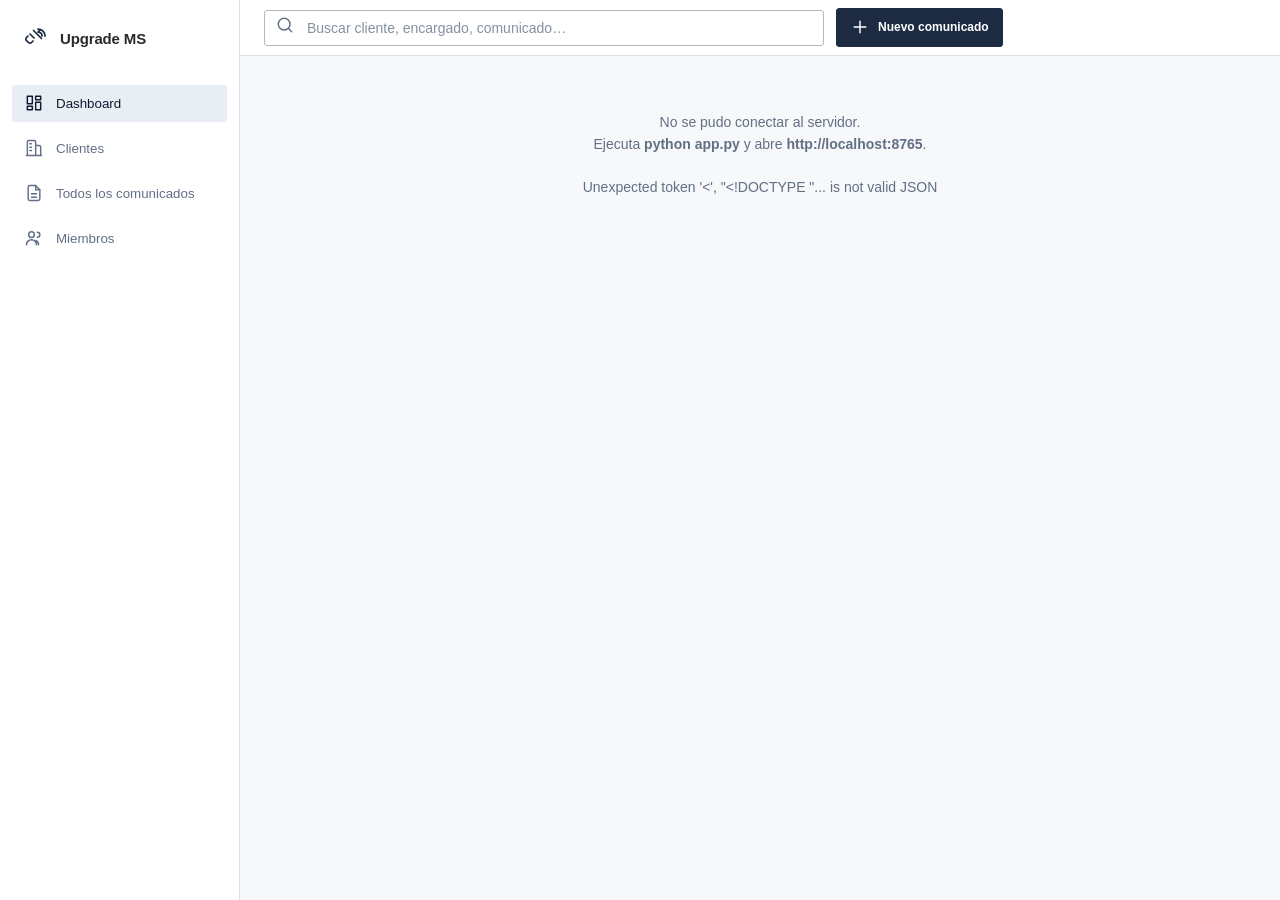
==== commit d5486057: "Rediseño del Dashboard: Clientes/Suscripciones como eje principal, Recursos como detalle Antes el Da" ====
--- a/index.html
+++ b/index.html
@@ -181,6 +181,8 @@
 /* ===== Página de clientes (tabla con desplegables) ===== */
 .clitbl td{vertical-align:middle}
 .cli-count{color:var(--text-muted);font-family:var(--font-mono);font-size:13px}
+.cli-namelink{cursor:pointer;border-bottom:1px dashed transparent}
+.cli-namelink:hover{color:var(--accent);border-bottom-color:var(--accent)}
 .clirow{cursor:pointer}
 .clirow:hover{background:var(--surface-2)}
 .clirow.open{background:var(--surface-2)}
@@ -202,6 +204,20 @@
 .link-ghost{background:none;border:none;color:var(--text-muted);cursor:pointer;font-size:var(--fs-label);font-weight:600;padding:4px 6px;border-radius:var(--r-sm)}
 .link-ghost:hover{color:var(--accent);text-decoration:underline}
 .sincli-foot{margin-top:var(--sp-4)}
+/* comunicados que afectan al cliente (dentro del desplegable) */
+.cli-coms-tbl .clicom-row{cursor:pointer}
+.cli-coms-tbl .cc-title{display:flex;align-items:center;gap:8px;flex-wrap:wrap}
+.tag-all{display:inline-flex;align-items:center;font-size:11px;font-weight:700;padding:2px 8px;border-radius:var(--r-full);background:var(--accent-deep,var(--surface-2));color:var(--accent);border:1px solid var(--accent)}
+.cli-coms-tbl .cc-due{white-space:nowrap;color:var(--text)}
+.cli-coms-tbl .cc-due.empty{color:var(--text-muted)}
+/* acciones alineadas al borde derecho (tablas de clientes) */
+.clitbl th:last-child,.comtbl th:last-child{text-align:right}
+.clitbl td:has(.acts),.subtbl td:has(.acts),.comtbl td:has(.acts){text-align:right}
+.clitbl .acts,.subtbl .acts,.comtbl .acts{justify-content:flex-end}
+/* casilla "afecta a todo Azure" en el formulario de comunicado */
+.afecta-all{display:flex;align-items:center;gap:var(--sp-3);padding:10px 12px;margin-bottom:var(--sp-4);background:var(--surface-2);border:1px solid var(--line);border-radius:var(--r-md);cursor:pointer}
+.afecta-all input{width:17px;height:17px;flex:none;cursor:pointer}
+.afecta-all span{font-size:var(--fs-label)}
 tr.sel{background:var(--accent-deep)!important}
 th.sortable{cursor:pointer;user-select:none;white-space:nowrap}
 th.sortable:hover{color:var(--accent)}
@@ -364,8 +380,8 @@
   <aside class="sidebar">
     <div class="brand"><span id="brandIcon"></span><b>Upgrade MS</b></div>
     <button class="nav-item active" data-view="dashboard"><span data-ic="dashboard"></span>Dashboard</button>
-    <button class="nav-item" data-view="comunicados"><span data-ic="notice"></span>Comunicados</button>
     <button class="nav-item" data-view="clientes"><span data-ic="building"></span>Clientes</button>
+    <button class="nav-item" data-view="comunicados"><span data-ic="notice"></span>Todos los comunicados</button>
     <button class="nav-item" data-view="miembros"><span data-ic="team"></span>Miembros</button>
     <div class="spacer"></div>
     <div class="foot" id="genfoot"></div>
@@ -432,13 +448,21 @@
   if(isNaN(d))return esc(ts.slice(0,10));
   return d.toLocaleDateString('es',{day:'numeric',month:'short',year:'numeric'});
 }
+const MESES=['enero','febrero','marzo','abril','mayo','junio','julio','agosto','setiembre','octubre','noviembre','diciembre'];
+function fmtFechaLarga(s){                  // "2025-09-20" -> "20 de setiembre de 2025"
+  if(!s)return'';
+  const m=String(s).slice(0,10).match(/^(\d{4})-(\d{2})-(\d{2})/);
+  if(!m)return esc(String(s));
+  const y=+m[1],mo=+m[2],d=+m[3];
+  if(mo<1||mo>12)return esc(String(s));
+  return `${d} de ${MESES[mo-1]} de ${y}`;
+}
 function invAgo(ts){                        // texto relativo: "hoy", "hace 3 d"
   if(!ts)return'';
   const days=Math.floor((new Date(today)-new Date(ts.slice(0,10)))/864e5);
   return days<=0?'hoy':days===1?'ayer':`hace ${days} d`;
 }
 function dueClass(d){if(!d)return'';return d<today?'--danger':(d<=new Date(Date.now()+30*864e5).toISOString().slice(0,10)?'--warn':'--ok');}
-function pctClass(p){return p>=90?'kpi--ok':p>=50?'kpi--warn':'kpi--danger';}
 const CAT_COLORS={"Compute":"#58a6ff","Almacenamiento":"#d29922","Redes":"#2dd4bf","Bases de datos":"#a78bfa","Datos y Analítica":"#f778ba","Contenedores":"#3fb950","Seguridad e Identidad":"#f85149","Gobernanza y Monitoreo":"#79c0ff","FinOps y Reservas":"#e3b341","Otros":"#8b98a9"};
 function catColor(c){return CAT_COLORS[c]||"#8b98a9";}
 function catBadge(c){return c?`<span class="cbadge" style="--c:${catColor(c)}">${esc(c)}</span>`:'<span class="caption">—</span>';}
@@ -446,9 +470,9 @@
 let STATE={view:'dashboard',stats:null,comunicados:[],q:'',cat:'',est:'faltan',verVenc:false,recSort:{col:null,dir:1}};
 
 async function loadAll(){
-  const [st,co,cl,mi]=await Promise.all([api('/api/stats'),api('/api/comunicados'),
-    api('/api/clientes').catch(()=>[]),api('/api/miembros').catch(()=>[])]);
-  STATE.stats=st;STATE.comunicados=co;CLI.list=cl;MIEM.list=mi;   // caché para el buscador global
+  const [st,co,cl,mi,sc]=await Promise.all([api('/api/stats'),api('/api/comunicados'),
+    api('/api/clientes').catch(()=>[]),api('/api/miembros').catch(()=>[]),api('/api/stats/clientes').catch(()=>[])]);
+  STATE.stats=st;STATE.comunicados=co;STATE.statsCli=sc;CLI.list=cl;MIEM.list=mi;   // caché para el buscador global
   $('#genfoot').textContent='Base local · '+STATE.comunicados.length+' comunicados';
 }
 
@@ -461,12 +485,22 @@
   const p=location.pathname.replace(/\/+$/,'')||'/';
   let m;
   if(m=p.match(/^\/comunicados\/(\d+)\/recursos$/)){
-    setNav('comunicados');
+    setNav(RES.backPath.startsWith('/clientes')||RES.backPath.startsWith('/suscripciones')?'clientes':'comunicados');
     await loadRecursos(+m[1]);           // carga recursos del comunicado
-    if(!RES.com){navigate('/comunicados');return;}
+    if(!RES.com){navigate(RES.backPath);return;}
     STATE.view='recursos';render();
   }else if(p==='/comunicados'){
     STATE.view='comunicados';setNav('comunicados');render();
+  }else if(m=p.match(/^\/clientes\/(\d+)\/comunicados$/)){
+    setNav('clientes');
+    await loadCliComs(+m[1]);             // carga comunicados que afectan al cliente
+    if(!CLIDET.ok){navigate('/clientes');return;}
+    STATE.view='clicom';render();
+  }else if(m=p.match(/^\/suscripciones\/(\d+)\/comunicados$/)){
+    setNav('clientes');
+    await loadSubComs(+m[1]);             // carga comunicados que afectan a la suscripción
+    if(!SUBDET.ok){navigate('/clientes');return;}
+    STATE.view='subcom';render();
   }else if(p==='/clientes'){
     STATE.view='clientes';setNav('clientes');render();
   }else if(p==='/miembros'){
@@ -496,11 +530,11 @@
     if((c.nombre||'').toLowerCase().includes(ql)||(c.ext_id||'').toLowerCase().includes(ql))
       out.push({type:'Cliente',icon:'building',name:c.nombre,
         sub:(c.suscripciones?.length||0)+' suscripción(es)'+(c.ext_id?' · '+c.ext_id:''),
-        run:()=>gotoCli(c.nombre)});
+        run:()=>openCliComs(c.id)});
     (c.suscripciones||[]).forEach(s=>{
       if((s.nombre||'').toLowerCase().includes(ql)||(s.sub_id||'').toLowerCase().includes(ql))
         out.push({type:'Suscripción',icon:'subscription',name:s.nombre||s.sub_id||'(sin nombre)',
-          sub:'Cliente: '+c.nombre,run:()=>gotoCli(s.nombre||s.sub_id||c.nombre)});
+          sub:'Cliente: '+c.nombre,run:()=>openSubComs(s.id)});
     });
   });
   // Miembros de la plataforma
@@ -524,7 +558,6 @@
       run:()=>{STATE.cat=cat;STATE.q='';STATE.est='';STATE.verVenc=true;navigate('/comunicados');}}));
   return out;
 }
-function gotoCli(term){CLI.pendingQ=term||'';navigate('/clientes');}
 function gotoComQ(term){STATE.q=term||'';STATE.cat='';STATE.est='';STATE.verVenc=true;navigate('/comunicados');}
 function gsRender(raw){
   const box=$('#gsResults'),q=(raw||'').trim();
@@ -570,21 +603,23 @@
   if(STATE.view==='dashboard')renderDashboard();
   else if(STATE.view==='recursos'&&RES.com)renderRecursos();
   else if(STATE.view==='clientes')renderClientes();
+  else if(STATE.view==='clicom')renderCliComs();
+  else if(STATE.view==='subcom')renderSubComs();
   else if(STATE.view==='miembros')renderMiembros();
   else renderComunicados();
 }
 
 // ---------- DASHBOARD ----------
-function donut(segs,size=170,stroke=22){
+function donut(segs,size=170,stroke=22,label='REVISADO'){
   const r=(size-stroke)/2,C=2*Math.PI*r,cx=size/2,cy=size/2;
   const total=segs.reduce((a,s)=>a+s.value,0)||1;let acc=0;
   const arcs=segs.filter(s=>s.value>0).map(s=>{const f=s.value/total,dash=f*C,rot=acc*360-90;acc+=f;
     return `<circle cx="${cx}" cy="${cy}" r="${r}" fill="none" stroke="${s.color}" stroke-width="${stroke}" stroke-dasharray="${dash.toFixed(2)} ${(C-dash).toFixed(2)}" transform="rotate(${rot} ${cx} ${cy})"/>`;}).join('');
   const pct=Math.round((segs[0].value/total)*100);
-  return `<svg viewBox="0 0 ${size} ${size}" width="${size}" height="${size}" role="img" aria-label="Revisado ${pct}%">
+  return `<svg viewBox="0 0 ${size} ${size}" width="${size}" height="${size}" role="img" aria-label="${esc(label)} ${pct}%">
     <circle cx="${cx}" cy="${cy}" r="${r}" fill="none" stroke="var(--surface-2)" stroke-width="${stroke}"/>${arcs}
     <text x="${cx}" y="${cy-2}" text-anchor="middle" dominant-baseline="middle" font-family="var(--font-mono)" font-size="30" font-weight="700" fill="var(--text)">${pct}%</text>
-    <text x="${cx}" y="${cy+20}" text-anchor="middle" font-size="10" fill="var(--text-muted)" letter-spacing="1">REVISADO</text></svg>`;
+    <text x="${cx}" y="${cy+20}" text-anchor="middle" font-size="10" fill="var(--text-muted)" letter-spacing="1">${esc(label)}</text></svg>`;
 }
 function bars(items,max,color='var(--accent)'){
   max=max||Math.max(...items.map(i=>i.value),1);
@@ -592,27 +627,27 @@
     <div class="bar-track"><div class="bar-fill" style="width:${(i.value/max*100).toFixed(1)}%;${i.color?'background:'+i.color:''}"></div></div>
     <span class="bar-val">${i.value.toLocaleString()}</span></div>`).join('');
 }
-function splitBar(rev,total,max,clickAttr=''){
-  const wTot=(total/max*100).toFixed(1);
-  const wRev=total?(rev/total*100).toFixed(1):0;
-  return `<div class="bar-track" ${clickAttr}><div class="bar-outer" style="width:${wTot}%"><div class="rev" style="width:${wRev}%"></div></div></div>`;
-}
 function daysLeft(d){return Math.round((new Date(d)-new Date(today))/864e5);}
 function renderDashboard(){
   const s=STATE.stats,t=s.totales;
-  const rev=t.revisados,pend=t.pendientes;
-  const maxCat=Math.max(...s.por_categoria.map(c=>c.recursos),1);
-  const catBars=s.por_categoria.filter(c=>c.recursos>0).map(c=>{
-    const pct=c.recursos?Math.round(c.revisados/c.recursos*100):0;
+  const cli=STATE.statsCli||[];
+  const conVenc=cli.filter(c=>c.n_vencidos>0);
+  const conProx=cli.filter(c=>c.n_vencidos===0&&c.n_proximos>0);
+  const alDia=cli.filter(c=>c.n_vencidos===0&&c.n_proximos===0);
+  const maxCat=Math.max(...s.por_categoria.map(c=>c.comunicados),1);
+  const catBars=s.por_categoria.filter(c=>c.comunicados>0).map(c=>{
+    const w=(c.comunicados/maxCat*100).toFixed(1);
     return `<div class="bar-row clickable" onclick="goCat('${esc(c.categoria)}')" title="Ver comunicados · ${esc(c.categoria)}">
       <span class="bar-label">${esc(c.categoria)}</span>
-      ${splitBar(c.revisados,c.recursos,maxCat)}
-      <span class="bar-val">${c.revisados}/${c.recursos}</span></div>`;}).join('')||'<div class="empty-state">Sin datos.</div>';
-  const maxSub=Math.max(...s.por_suscripcion.map(x=>x.recursos),1);
-  const subBars=s.por_suscripcion.map(x=>{
-    return `<div class="bar-row"><span class="bar-label" title="${esc(x.suscripcion)}">${esc(x.suscripcion)}</span>
-      ${splitBar(x.revisados||0,x.recursos,maxSub)}
-      <span class="bar-val">${x.revisados||0}/${x.recursos}</span></div>`;}).join('')||'<div class="empty-state">Sin datos.</div>';
+      <div class="bar-track"><div class="bar-fill" style="width:${w}%"></div></div>
+      <span class="bar-val">${c.comunicados}</span></div>`;}).join('')||'<div class="empty-state">Sin datos.</div>';
+  const cliRowLink=c=>`<div class="dl">
+      <span class="status ${c.n_vencidos>0?'status--danger':'status--warn'}">${svg(c.n_vencidos>0?'warning':'clock')}${c.n_vencidos>0?c.n_vencidos+' vencido(s)':c.n_proximos+' próximo(s)'}</span>
+      <span class="t" title="${esc(c.nombre)}">${esc(c.nombre)}</span>
+      <span class="caption" style="white-space:nowrap">${c.n_comunicados} comunicado(s)</span>
+      <button class="btn sm" onclick="openCliComs(${c.id})">Ver ${svg('chev','icon')}</button></div>`;
+  const cliList=[...conVenc,...conProx].slice(0,8).map(cliRowLink).join('')
+    ||'<div class="empty-state" style="padding:var(--sp-4)">Ningún cliente con comunicados vencidos o próximos a vencer. 👌</div>';
   const rowLink=(p,danger)=>{
     const dl=p.fecha_limite?daysLeft(p.fecha_limite):null;
     const tag=danger
@@ -624,43 +659,34 @@
       <span class="caption" style="white-space:nowrap">${info}</span>
       <span class="caption mono">${p.n_revisados}/${p.n_recursos}</span>
       <button class="btn sm" onclick="${p.n_recursos?`openRecursos(${p.id})`:`openForm(${p.id})`}">Ver ${svg('chev','icon')}</button></div>`;};
-  const prox=s.proximos.map(p=>rowLink(p,false)).join('')||'<div class="empty-state">Sin próximos vencimientos.</div>';
   const venc=(s.vencidos_list||[]).map(p=>rowLink(p,true)).join('')||'<div class="empty-state" style="padding:var(--sp-4)">Nada vencido. 👌</div>';
   $('#content').innerHTML=`
     <h1 class="page">Dashboard</h1>
-    <div class="page-sub">Panorama de comunicados de Azure y avance de revisión de recursos afectados.</div>
+    <div class="page-sub">Panorama de clientes y suscripciones frente a los comunicados de Azure vigentes.</div>
     <div class="kpi-row">
-      <div class="kpi ${pctClass(t.pct_revisado)}"><span class="kpi-value">${t.pct_revisado}%</span><span class="kpi-label">Recursos revisados</span></div>
-      <div class="kpi kpi--warn clickable" role="button" tabindex="0" onclick="goRec('pend')"><span class="kpi-value">${t.pendientes.toLocaleString()}</span><span class="kpi-label">Recursos pendientes</span></div>
-      <div class="kpi ${t.vencidos>0?'kpi--danger clickable':'kpi--ok'}" ${t.vencidos>0?'role="button" tabindex="0" onclick="goRec(\'venc\')"':''}><span class="kpi-value">${t.vencidos}</span><span class="kpi-label">Comunicados vencidos</span></div>
+      <div class="kpi ${conVenc.length>0?'kpi--danger clickable':'kpi--ok'}" role="button" tabindex="0" onclick="navigate('/clientes')"><span class="kpi-value">${conVenc.length}</span><span class="kpi-label">Clientes con vencidos</span></div>
+      <div class="kpi kpi--warn clickable" role="button" tabindex="0" onclick="navigate('/clientes')"><span class="kpi-value">${conProx.length}</span><span class="kpi-label">Clientes con próximos a vencer</span></div>
       <div class="kpi-sep"></div>
-      <div class="kpi kpi--info clickable" role="button" tabindex="0" onclick="goCat('')"><span class="kpi-value">${t.comunicados}</span><span class="kpi-label">Comunicados</span></div>
-      <div class="kpi"><span class="kpi-value">${t.recursos.toLocaleString()}</span><span class="kpi-label">Recursos afectados</span></div>
+      <div class="kpi kpi--info clickable" role="button" tabindex="0" onclick="navigate('/clientes')"><span class="kpi-value">${cli.length}</span><span class="kpi-label">Total clientes</span></div>
+      <div class="kpi ${t.vencidos>0?'kpi--danger clickable':'kpi--ok'}" ${t.vencidos>0?'role="button" tabindex="0" onclick="goVencidos()"':''}><span class="kpi-value">${t.vencidos}</span><span class="kpi-label">Comunicados vencidos</span></div>
     </div>
     <div class="cards">
-      <div class="card"><div class="card__head"><div class="card__title">${svg('check')}Progreso de revisión</div><span class="caption mono">${rev}/${t.recursos}</span></div>
-        <div class="donut-wrap">${donut([{value:rev,color:'var(--ok)'},{value:pend,color:'var(--warn)'}])}
+      <div class="card"><div class="card__head"><div class="card__title">${svg('building')}Clientes por estado</div><span class="caption mono">${alDia.length}/${cli.length}</span></div>
+        <div class="donut-wrap">${donut([{value:alDia.length,color:'var(--ok)'},{value:conProx.length,color:'var(--warn)'},{value:conVenc.length,color:'var(--danger)'}],170,22,'AL DÍA')}
           <div class="legend">
-            <div><span class="dot" style="background:var(--ok)"></span>Revisados <b>${rev.toLocaleString()}</b></div>
-            <div><span class="dot" style="background:var(--warn)"></span>Pendientes <b>${pend.toLocaleString()}</b></div>
-            <div><span class="dot" style="background:var(--surface-2)"></span>Total <b>${t.recursos.toLocaleString()}</b></div>
+            <div><span class="dot" style="background:var(--ok)"></span>Al día <b>${alDia.length}</b></div>
+            <div><span class="dot" style="background:var(--warn)"></span>Con próximos <b>${conProx.length}</b></div>
+            <div><span class="dot" style="background:var(--danger)"></span>Con vencidos <b>${conVenc.length}</b></div>
           </div></div></div>
-      <div class="card"><div class="card__head"><div class="card__title">${svg('warning')}Acción requerida · vencidos</div><span class="badge" style="background:var(--danger-bg);border-color:var(--danger-border);color:var(--danger)">${t.vencidos}</span></div>${venc}</div>
+      <div class="card"><div class="card__head"><div class="card__title">${svg('warning')}Clientes con comunicados vencidos</div><span class="badge" style="background:var(--danger-bg);border-color:var(--danger-border);color:var(--danger)">${conVenc.length}</span></div>${cliList}</div>
     </div>
     <div class="cards">
-      <div class="card"><div class="card__head"><div class="card__title">${svg('notice')}Recursos por categoría</div><span class="caption">revisado / total</span></div>${catBars}
-        <div class="legend" style="flex-direction:row;gap:var(--sp-4);margin-top:4px"><div><span class="dot" style="background:var(--ok)"></span>Revisado</div><div><span class="dot" style="background:var(--accent)"></span>Pendiente</div></div></div>
-      <div class="card"><div class="card__head"><div class="card__title">${svg('clock')}Próximos vencimientos</div></div>${prox}</div>
-    </div>
-    <div class="card"><div class="card__head"><div class="card__title">${svg('subscription')}Suscripciones con más recursos afectados</div><span class="caption">revisado / total</span></div>${subBars}</div>`;
+      <div class="card"><div class="card__head"><div class="card__title">${svg('notice')}Comunicados vencidos</div><span class="badge" style="background:var(--danger-bg);border-color:var(--danger-border);color:var(--danger)">${t.vencidos}</span></div>${venc}</div>
+      <div class="card"><div class="card__head"><div class="card__title">${svg('notice')}Comunicados por categoría</div></div>${catBars}</div>
+    </div>`;
 }
 function goCat(cat){STATE.cat=cat;STATE.est='';STATE.verVenc=false;STATE.q='';navigate('/comunicados');}
-function goRec(mode){
-  STATE.cat='';STATE.q='';
-  if(mode==='venc'){STATE.verVenc=true;STATE.est='';}   // ver vencidos
-  else{STATE.est='faltan';STATE.verVenc=false;}          // pendientes / los que faltan
-  navigate('/comunicados');
-}
+function goVencidos(){STATE.cat='';STATE.q='';STATE.verVenc=true;STATE.est='';navigate('/comunicados');}
 function setNav(view){document.querySelectorAll('.nav-item').forEach(x=>x.classList.toggle('active',x.dataset.view===view));}
 
 // ---------- COMUNICADOS ----------
@@ -708,14 +734,14 @@
 }
 function renderComunicados(){
   const list=STATE.comunicados.filter(c=>comMatch(c,STATE.q.trim().toLowerCase()));
-  $('#content').innerHTML=`<h1 class="page">Comunicados</h1>
-    <div class="page-sub">Avisos de Microsoft Azure y su seguimiento de recursos afectados.</div>
+  $('#content').innerHTML=`<h1 class="page">Todos los comunicados</h1>
+    <div class="page-sub">Vista plana de auditoría — todos los avisos de Microsoft Azure, sin filtrar por cliente.</div>
     ${comFilters(list.length)}
     <div class="tblwrap">
       <table class="comtbl">
         <thead><tr>
           <th style="width:56px">N°</th><th>Comunicado</th><th style="width:210px">Categoría</th>
-          <th style="width:130px">Fecha límite</th><th style="width:180px">Revisión</th><th style="width:200px">Acciones</th>
+          <th style="width:190px">Fecha límite</th><th style="width:180px">Revisión</th><th style="width:120px">Acciones</th>
         </tr></thead>
         <tbody>${list.map(comRow).join('')||'<tr><td colspan="6"><div class="empty-state">Sin resultados para estos filtros.</div></td></tr>'}</tbody>
       </table></div>`;
@@ -737,7 +763,7 @@
   const q=STATE.q.trim();
   const pct=c.n_recursos?Math.round(c.n_revisados/c.n_recursos*100):0;
   const cl=dueClass(c.fecha_limite);
-  const due=c.fecha_limite?`<span class="status ${cl==='--danger'?'status--danger':cl==='--warn'?'status--warn':'status--ok'}">${svg('clock')}${esc(c.fecha_limite)}</span>`:'<span class="caption">—</span>';
+  const due=c.fecha_limite?`<span class="status ${cl==='--danger'?'status--danger':cl==='--warn'?'status--warn':'status--ok'}">${svg('clock')}${fmtFechaLarga(c.fecha_limite)}</span>`:'<span class="caption">—</span>';
   const rec=c.n_recursos
     ?`<div class="cellprog"><div class="track"><div class="fill ${pct===100?'full':''}" style="width:${pct}%"></div></div><span class="mono">${c.n_revisados}/${c.n_recursos}</span></div>`
     :'<span class="caption">sin recursos</span>';
@@ -754,8 +780,11 @@
 }
 
 // ---------- PÁGINA RECURSOS ----------
-let RES={cid:null,rows:[],com:null,_groups:[],_groupBy:'',selected:new Set()};
-function openRecursos(cid){navigate('/comunicados/'+cid+'/recursos');}  // navega al endpoint
+let RES={cid:null,rows:[],com:null,_groups:[],_groupBy:'',selected:new Set(),backPath:'/comunicados',backLabel:'Comunicados'};
+function openRecursos(cid,backPath,backLabel){
+  RES.backPath=backPath||'/comunicados';RES.backLabel=backLabel||'Comunicados';
+  navigate('/comunicados/'+cid+'/recursos');  // navega al endpoint
+}
 async function loadRecursos(cid){
   RES.cid=cid;RES.com=STATE.comunicados.find(c=>c.id===cid);
   if(!RES.com){RES.rows=[];RES.invs=[];return;}
@@ -766,7 +795,7 @@
   STATE.recMode='cliente';
   STATE.recQ='';STATE.recCli='';STATE.recSub='';STATE.recRG='';STATE.recRev='';STATE.recInv='';
 }
-function backToComunicados(){navigate('/comunicados');}
+function backToComunicados(){navigate(RES.backPath);}
 function setRecMode(m){STATE.recMode=m;render();}
 function clearRecFilters(){STATE.recQ='';STATE.recCli='';STATE.recSub='';STATE.recRG='';STATE.recRev='';render();}
 function setLocal(r,val){r.revisado=val?1:0;r.revisado_por=val?'usuario':null;r.revisado_at=val?new Date().toISOString():null;}
@@ -817,7 +846,7 @@
   const pc=pctTot>=90?'ok':pctTot>=50?'warn':'danger';
   const gBtn=(m,ic,label)=>`<button class="seg ${STATE.recMode===m?'active':''}" aria-pressed="${STATE.recMode===m}" aria-label="Agrupar por ${label}" onclick="setRecMode('${m}')">${svg(ic)}</button>`;
   $('#content').innerHTML=`
-    <button class="back-link" onclick="backToComunicados()"><span style="transform:rotate(180deg);display:inline-flex">${svg('chev','icon')}</span>Comunicados</button>
+    <button class="back-link" onclick="backToComunicados()"><span style="transform:rotate(180deg);display:inline-flex">${svg('chev','icon')}</span>${esc(RES.backLabel)}</button>
     <div class="rechead">
       <h1 class="page" style="margin:0">${esc(c.titulo)}</h1>
       <div class="statstrip"><b>${clientesAll.length}</b> clientes · <b>${subsAll.length}</b> suscripciones · <b>${rgsAll.length}</b> RG · <b>${RES.rows.length}</b> recursos · <span class="status status--${pc}">${pctTot}% revisado</span></div>
@@ -1236,10 +1265,68 @@
   const el=$('#cliList');if(!el)return;
   el.innerHTML=list.map(c=>cliRow(c,q)).join('')||'<tr><td colspan="4"><div class="empty-state">Sin clientes que coincidan.</div></td></tr>';
 }
+let CLIDET={id:null,cliente:null,comunicados:[],resumen:null,ok:false};
+async function loadCliComs(id){
+  try{const d=await api(`/api/clientes/${id}/comunicados`);
+    CLIDET={id,cliente:d.cliente,comunicados:d.comunicados||[],resumen:d.resumen,ok:d.cliente!=null};
+  }catch(e){CLIDET={id,cliente:null,comunicados:[],resumen:null,ok:false};toast('Error: '+e.message);}
+}
+function openCliComs(id){navigate('/clientes/'+id+'/comunicados');}   // vista aparte al hacer clic en el nombre
+function openRecFromCli(id){openRecursos(id,'/clientes/'+CLIDET.id+'/comunicados',CLIDET.cliente);}
+function comResCell(m){
+  return `<td class="cc-res caption mono">${m.n_recursos?esc(String(m.n_revisados||0))+'/'+esc(String(m.n_recursos)):'—'}</td>`;
+}
+function renderCliComs(){
+  const d=CLIDET,coms=d.comunicados||[];
+  const rows=coms.map(m=>`<tr class="clicom-row" onclick="openRecFromCli(${m.id})" title="Ver detalle del comunicado">
+     <td class="cc-title"><b>${esc(m.titulo||'(sin título)')}</b>${m.es_global?` <span class="tag-all" title="Afecta a todas las suscripciones">Todo Azure</span>`:''}</td>
+     <td>${m.categoria?catBadge(m.categoria):''}</td>
+     <td>${m.estado?esc(m.estado):'<span class="caption">—</span>'}</td>
+     <td class="cc-due ${m.fecha_limite?'':'empty'}">${m.fecha_limite?fmtFechaLarga(m.fecha_limite):'—'}</td>
+     ${comResCell(m)}
+   </tr>`).join('');
+  $('#content').innerHTML=`
+    <button class="back-link" onclick="navigate('/clientes')"><span style="transform:rotate(180deg);display:inline-flex">${svg('chev','icon')}</span>Clientes</button>
+    <div class="rechead"><h1 class="page" style="margin:0">${esc(d.cliente||'Cliente')}</h1>
+      <div class="statstrip"><b>${coms.length}</b> comunicado(s) que le afectan</div></div>
+    <div class="page-sub">Comunicados con recursos en sus suscripciones, más los marcados “Afecta a todo Azure”.</div>
+    ${coms.length?`<div class="tblwrap" style="max-height:none"><table class="clitbl cli-coms-tbl">
+      <thead><tr><th>Comunicado</th><th>Categoría</th><th style="width:150px">Estado</th><th style="width:200px">Fecha límite</th><th style="width:90px" title="Recursos revisados / total">Recursos</th></tr></thead>
+      <tbody>${rows}</tbody></table></div>`
+     :'<div class="empty-state">Ningún comunicado le afecta todavía.</div>'}`;
+}
+let SUBDET={id:null,suscripcion:null,cliente:null,cliente_id:null,comunicados:[],resumen:null,ok:false};
+async function loadSubComs(id){
+  try{const d=await api(`/api/suscripciones/${id}/comunicados`);
+    SUBDET={id,suscripcion:d.suscripcion,cliente:d.cliente,cliente_id:d.cliente_id,
+      comunicados:d.comunicados||[],resumen:d.resumen,ok:d.suscripcion!=null};
+  }catch(e){SUBDET={id,suscripcion:null,cliente:null,cliente_id:null,comunicados:[],resumen:null,ok:false};toast('Error: '+e.message);}
+}
+function openSubComs(id){navigate('/suscripciones/'+id+'/comunicados');}
+function openRecFromSub(id){openRecursos(id,'/suscripciones/'+SUBDET.id+'/comunicados',SUBDET.suscripcion);}
+function renderSubComs(){
+  const d=SUBDET,coms=d.comunicados||[];
+  const rows=coms.map(m=>`<tr class="clicom-row" onclick="openRecFromSub(${m.id})" title="Ver detalle del comunicado">
+     <td class="cc-title"><b>${esc(m.titulo||'(sin título)')}</b>${m.es_global?` <span class="tag-all" title="Afecta a todas las suscripciones">Todo Azure</span>`:''}</td>
+     <td>${m.categoria?catBadge(m.categoria):''}</td>
+     <td>${m.estado?esc(m.estado):'<span class="caption">—</span>'}</td>
+     <td class="cc-due ${m.fecha_limite?'':'empty'}">${m.fecha_limite?fmtFechaLarga(m.fecha_limite):'—'}</td>
+     ${comResCell(m)}
+   </tr>`).join('');
+  $('#content').innerHTML=`
+    <button class="back-link" onclick="navigate('/clientes/'+${d.cliente_id}+'/comunicados')"><span style="transform:rotate(180deg);display:inline-flex">${svg('chev','icon')}</span>${esc(d.cliente||'Cliente')}</button>
+    <div class="rechead"><h1 class="page" style="margin:0">${esc(d.suscripcion||'Suscripción')}</h1>
+      <div class="statstrip"><b>${coms.length}</b> comunicado(s) que le afectan</div></div>
+    <div class="page-sub">Cliente: ${esc(d.cliente||'—')} · comunicados con recursos en esta suscripción, más los marcados “Afecta a todo Azure”.</div>
+    ${coms.length?`<div class="tblwrap" style="max-height:none"><table class="clitbl cli-coms-tbl">
+      <thead><tr><th>Comunicado</th><th>Categoría</th><th style="width:150px">Estado</th><th style="width:200px">Fecha límite</th><th style="width:90px" title="Recursos revisados / total">Recursos</th></tr></thead>
+      <tbody>${rows}</tbody></table></div>`
+     :'<div class="empty-state">Ningún comunicado le afecta todavía.</div>'}`;
+}
 function cliRow(c,q){
   const open=q?true:CLI.expanded.has(c.id);   // al buscar, se expande para ver coincidencias
   const subRows=c.suscripciones.map(s=>`<tr>
-      <td class="s-name">${svg('subscription','icon')}<span>${esc(s.nombre||'(sin nombre)')}</span></td>
+      <td class="s-name">${svg('subscription','icon')}<b class="cli-namelink" title="Ver comunicados que le afectan" onclick="event.stopPropagation();openSubComs(${s.id})">${esc(s.nombre||'(sin nombre)')}</b></td>
       <td class="mono ${s.sub_id?'':'empty'}">${s.sub_id?esc(s.sub_id):'sin id'}</td>
       <td><div class="acts">
         <button class="btn-icon-ghost" title="Editar suscripción" onclick="openSubForm(${s.id})">${svg('edit')}</button>
@@ -1255,9 +1342,9 @@
           <td><button class="btn sm" onclick="addSub(${c.id})">${svg('add')}Agregar</button></td>
         </tr>
       </tbody></table></td></tr>`;
-  return `<tr class="clirow ${open?'open':''}" onclick="if(!event.target.closest('.acts'))toggleCli(${c.id})">
+  return `<tr class="clirow ${open?'open':''}" onclick="if(!event.target.closest('.acts')&&!event.target.closest('.cli-namelink'))toggleCli(${c.id})">
     <td class="chev-cell"><span class="chev-ic">${svg('chev','icon')}</span></td>
-    <td><b>${hl(c.nombre,q)}</b> <span class="cli-count">(${c.suscripciones.length})</span></td>
+    <td><b class="cli-namelink" title="Ver comunicados que le afectan" onclick="event.stopPropagation();openCliComs(${c.id})">${hl(c.nombre,q)}</b> <span class="cli-count">(${c.suscripciones.length})</span></td>
     <td class="mono ${c.ext_id?'':'empty'}">${c.ext_id?esc(c.ext_id):'—'}</td>
     <td><div class="acts">
       <button class="btn sm btn-icon" title="Editar cliente" onclick="openCliForm(${c.id})">${svg('edit')}</button>
@@ -1364,7 +1451,12 @@
         <div class="sub">${id?`#${id} · editar comunicado`:'Nuevo comunicado'}</div>
       </div>
       <button class="x" onclick="closeModal()">${svg('close')}</button></div>
-    <div class="mbody"><div class="form-2col">
+    <div class="mbody">
+      <label class="afecta-all">
+        <input type="checkbox" id="f_afecta_todas" ${c.afecta_todas?'checked':''}>
+        <span><b>Afecta a todo Azure</b> — aplica a todas las suscripciones de todos los clientes.</span>
+      </label>
+      <div class="form-2col">
       <div class="col">
         ${f('categoria','Categoría')}
         <div class="field-pair">${f('fecha_recepcion','Fecha recepción')}${f('fecha_limite','Fecha límite')}</div>
@@ -1407,6 +1499,7 @@
 async function saveCom(id){
   const data={};F.forEach(x=>{if(x[0]==='fuente')return;const el=$('#f_'+x[0]);if(el)data[x[0]]=el.value.trim();});
   data.fuente=getFuente();
+  data.afecta_todas=$('#f_afecta_todas')?.checked?1:0;
   if(!data.titulo){showFormErr('El título (nombre del comunicado) es obligatorio.');return;}
   const file=$('#f_file').files[0];
   const replace=$('#f_replace')?.checked;
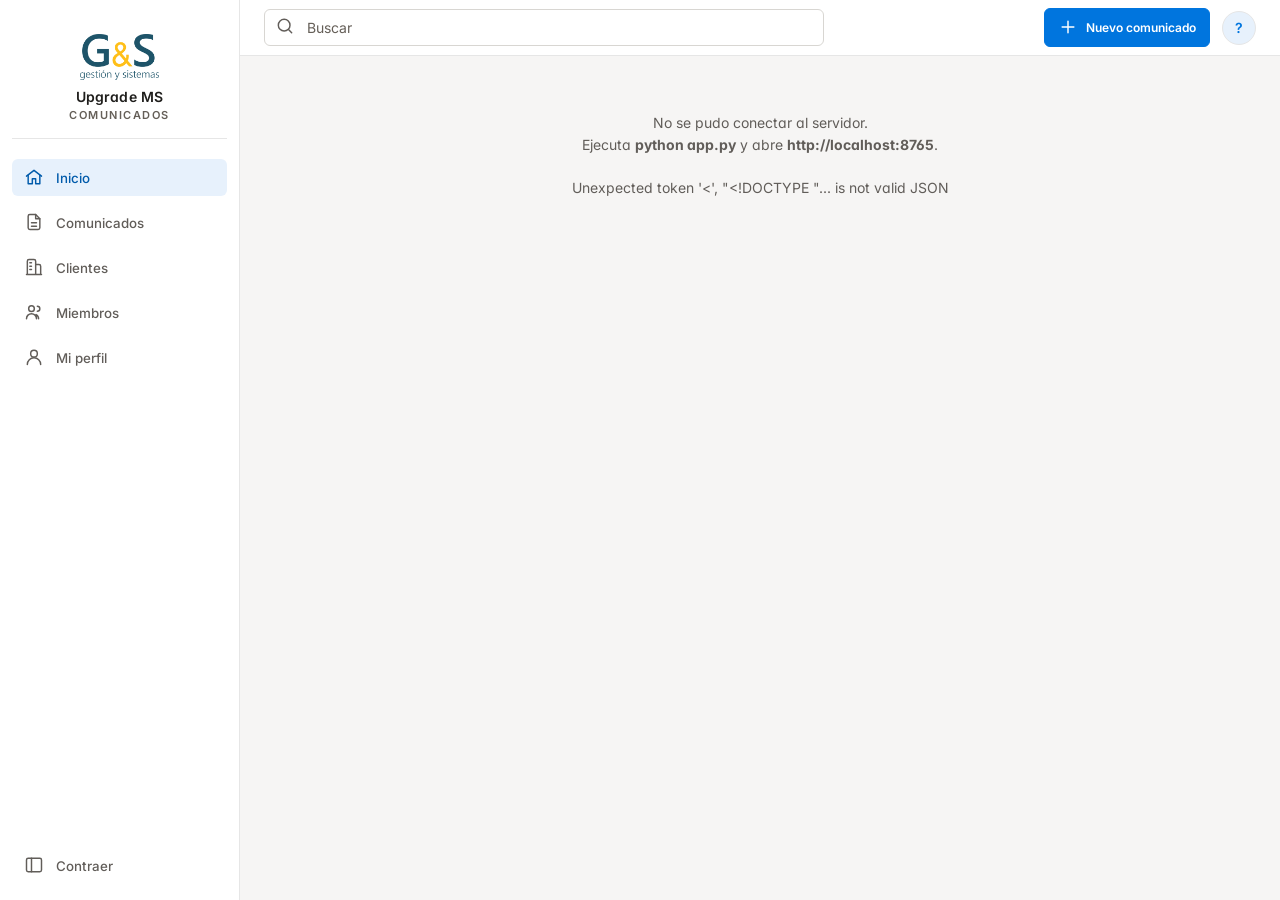
==== commit ffc7b2b0: "Login obligatorio, tema oscuro, Inicio personal/equipo y ajustes de UI - Login obligatorio: API gate" ====
--- a/index.html
+++ b/index.html
@@ -4,397 +4,43 @@
 <meta charset="UTF-8">
 <meta name="viewport" content="width=device-width, initial-scale=1.0">
 <title>Comunicados · Upgrade MS</title>
-<style>
-:root{
-  /* Atlassian / Jira — tema claro */
-  --bg:#f7f8f9; --surface-1:#ffffff; --surface-2:#f1f2f4; --surface-3:#e5e8ec;
-  --line:#dcdfe4; --line-strong:#b3b9c4;
-  --text:#292a2e; --text-muted:#626f86; --text-dim:#8590a2;
-  --accent:#1c2b42; --accent-hover:#0f1b2d; --accent-deep:#e9eef5; --accent-ink:#ffffff;
-  --ok:#216e4e; --ok-bg:#dcfff1; --ok-border:#7ee2b8;
-  --warn:#974f0c; --warn-bg:#fff7d6; --warn-border:#f5cd47;
-  --danger:#ae2e24; --danger-bg:#ffeceb; --danger-border:#fd9891;
-  --info:#0055cc; --info-bg:#e9f2ff; --info-border:#8fb8f6;
-  --font-sans:"Charlie Text","Charlie Display",-apple-system,BlinkMacSystemFont,"Segoe UI",Roboto,"Helvetica Neue",Arial,sans-serif;
-  --font-mono:ui-monospace,"SF Mono","Cascadia Mono",Consolas,"Roboto Mono",monospace;
-  --fs-display:32px;--fs-h1:22px;--fs-h2:15px;--fs-body:14px;--fs-table:13px;--fs-label:12px;--fs-caption:11px;
-  --sp-1:4px;--sp-2:8px;--sp-3:12px;--sp-4:16px;--sp-5:24px;--sp-6:32px;
-  --r-sm:3px;--r-md:6px;--r-lg:8px;--r-full:9999px;
-  --shadow-md:0 1px 1px rgba(9,30,66,.25),0 0 1px rgba(9,30,66,.13);
-  --shadow-lg:0 8px 16px rgba(9,30,66,.15),0 0 1px rgba(9,30,66,.31);
-  --shadow-focus:0 0 0 2px rgba(28,43,66,.4);
-}
-*{box-sizing:border-box}
-html,body{margin:0;height:100%}
-body{background:var(--bg);color:var(--text);font-family:var(--font-sans);font-size:var(--fs-body);line-height:1.55}
-.mono{font-family:var(--font-mono);font-variant-numeric:tabular-nums}
-.caption{font-size:var(--fs-caption);text-transform:uppercase;letter-spacing:.05em;color:var(--text-muted);font-weight:500}
-.icon{width:20px;height:20px;flex:none;vertical-align:-.15em}.icon-lg{width:24px;height:24px}
-img.sublogo{object-fit:contain;border-radius:2px}
-:where(button,a,input,select,textarea,[tabindex]):focus-visible{outline:none;box-shadow:var(--shadow-focus);border-color:var(--accent)}
-button{font-family:inherit}
-input,select,textarea{font-family:inherit;background:var(--surface-2);border:1px solid var(--line);color:var(--text);border-radius:var(--r-sm);padding:9px 11px;font-size:var(--fs-body)}
-textarea{resize:vertical;min-height:60px}
-::placeholder{color:var(--text-dim)}
-
-/* layout */
-.app{display:grid;grid-template-columns:240px 1fr;min-height:100vh}
-.sidebar{background:var(--surface-1);border-right:1px solid var(--line);position:sticky;top:0;height:100vh;padding:var(--sp-4) var(--sp-3);display:flex;flex-direction:column;gap:var(--sp-2)}
-.brand{display:flex;align-items:center;gap:var(--sp-3);padding:var(--sp-2) var(--sp-3);margin-bottom:var(--sp-4);color:var(--text)}
-.brand b{font-size:15px;font-weight:600;letter-spacing:-.01em}
-.brand .icon{color:var(--accent)}
-.nav-item{display:flex;align-items:center;gap:var(--sp-3);padding:var(--sp-2) var(--sp-3);border-radius:var(--r-sm);color:var(--text-muted);font-weight:500;cursor:pointer;border:none;background:none;width:100%;text-align:left}
-.nav-item:hover{background:var(--surface-2);color:var(--text)}
-.nav-item.active{background:var(--accent-deep);color:var(--accent-hover)}
-.nav-item.active .icon{color:var(--accent-hover)}
-.sidebar .spacer{flex:1}
-.sidebar .foot{font-size:var(--fs-caption);color:var(--text-dim);padding:0 var(--sp-3)}
-
-.main{display:flex;flex-direction:column;min-width:0}
-.topbar{position:sticky;top:0;z-index:15;height:56px;background:var(--surface-1);border-bottom:1px solid var(--line);display:flex;align-items:center;gap:var(--sp-3);padding:0 var(--sp-5)}
-.search{flex:1;display:flex;align-items:center;gap:var(--sp-2);background:var(--surface-1);border:1px solid var(--line-strong);border-radius:var(--r-sm);padding:0 10px;max-width:420px}
-/* buscador global estilo Azure (desplegable de objetos) */
-.gsearch{position:relative;flex:1;max-width:560px}
-.gsearch .search{max-width:none;width:100%;flex:1}
-.gsresults{position:absolute;top:calc(100% + 6px);left:0;right:0;background:var(--surface-1);border:1px solid var(--line);border-radius:8px;box-shadow:0 10px 30px rgba(0,0,0,.16);max-height:min(70vh,540px);overflow:auto;z-index:40;padding:6px 0}
-.gsresults[hidden]{display:none}
-.gs-group{padding:9px 14px 4px;font-size:11px;font-weight:700;letter-spacing:.06em;text-transform:uppercase;color:var(--text-dim)}
-.gs-item{display:flex;align-items:center;gap:10px;padding:8px 14px;cursor:pointer}
-.gs-item:hover,.gs-item.active{background:var(--surface-2)}
-.gs-item .icon{flex:none;width:16px;height:16px;color:var(--text-muted)}
-.gs-main{flex:1;min-width:0}
-.gs-name{font-weight:600;white-space:nowrap;overflow:hidden;text-overflow:ellipsis}
-.gs-name mark{background:var(--accent-deep);color:inherit;padding:0 1px;border-radius:2px}
-.gs-sub{font-size:12px;color:var(--text-muted);white-space:nowrap;overflow:hidden;text-overflow:ellipsis}
-.gs-badge{flex:none;font-size:11px;font-weight:600;padding:2px 9px;border-radius:999px;background:var(--accent-deep);color:var(--accent);border:1px solid var(--line)}
-.gs-empty{padding:16px 14px;color:var(--text-muted);font-size:13px}
-.search:focus-within{border-color:var(--info);box-shadow:var(--shadow-focus)}
-.search .icon{color:var(--text-muted)}
-.search input{border:none;background:none;flex:1;padding:9px 4px;box-shadow:none!important}
-.content{padding:var(--sp-5);max-width:1400px;width:100%}
-h1.page{font-size:var(--fs-h1);font-weight:600;margin:0 0 var(--sp-1);letter-spacing:-.01em}
-.page-sub{color:var(--text-muted);font-size:var(--fs-body);margin-bottom:var(--sp-5)}
-
-/* buttons */
-.btn{display:inline-flex;align-items:center;gap:var(--sp-2);border:1px solid var(--line);background:var(--surface-2);color:var(--text);border-radius:var(--r-sm);padding:8px 13px;font-weight:600;font-size:var(--fs-label);cursor:pointer}
-.btn:hover{background:var(--surface-3);border-color:var(--line-strong)}
-.btn.primary{background:var(--accent);color:var(--accent-ink);border-color:var(--accent)}
-.btn.primary:hover{background:var(--accent-hover)}
-.btn.danger{color:var(--danger);border-color:var(--danger-border)}
-.btn.danger:hover{background:var(--danger-bg)}
-.btn.sm{padding:5px 9px;font-size:var(--fs-caption)}
-.btn:disabled{opacity:.4;cursor:not-allowed}
-.btn-icon{padding:7px;border-radius:var(--r-sm)}
-
-/* KPIs */
-.kpi-row{display:grid;grid-template-columns:repeat(auto-fit,minmax(160px,1fr));gap:var(--sp-3);margin-bottom:var(--sp-5)}
-.kpi{background:var(--surface-1);border:1px solid var(--line);border-left:3px solid var(--accent);border-radius:var(--r-md);padding:var(--sp-4);display:flex;flex-direction:column;gap:var(--sp-1);box-shadow:var(--shadow-md)}
-.kpi--ok{border-left-color:var(--ok)}.kpi--warn{border-left-color:var(--warn)}.kpi--danger{border-left-color:var(--danger)}.kpi--info{border-left-color:var(--info)}
-.kpi-sep{border:none;align-self:stretch;width:1px;background:var(--line);margin:0 var(--sp-1);padding:0}
-@media(max-width:900px){.kpi-sep{display:none}}
-.kpi-value{font-family:var(--font-mono);font-size:var(--fs-display);font-weight:700;line-height:1.1}
-.kpi-label{font-size:var(--fs-caption);text-transform:uppercase;letter-spacing:.05em;color:var(--text-muted)}
-
-/* cards / charts */
-.cards{display:grid;grid-template-columns:repeat(auto-fit,minmax(340px,1fr));gap:var(--sp-4);margin-bottom:var(--sp-5)}
-.card{background:var(--surface-1);border:1px solid var(--line);border-radius:var(--r-md);padding:var(--sp-4);display:flex;flex-direction:column;gap:var(--sp-3);box-shadow:var(--shadow-md)}
-.card__head{display:flex;align-items:center;justify-content:space-between;gap:var(--sp-2)}
-.card__title{font-size:var(--fs-h2);font-weight:600;display:flex;align-items:center;gap:var(--sp-2)}
-.card__title .icon{color:var(--text-muted)}
-.donut-wrap{display:flex;align-items:center;gap:var(--sp-5);flex-wrap:wrap;justify-content:center}
-.legend{display:flex;flex-direction:column;gap:var(--sp-2)}
-.legend div{display:flex;align-items:center;gap:var(--sp-2);font-size:var(--fs-table);color:var(--text-muted)}
-.dot{width:10px;height:10px;border-radius:var(--r-full);flex:none}
-.legend b{color:var(--text);font-family:var(--font-mono)}
-.bar-row{display:grid;grid-template-columns:160px 1fr 46px;align-items:center;gap:var(--sp-3);margin-bottom:var(--sp-2);font-size:var(--fs-table)}
-.bar-label{color:var(--text-muted);text-align:right;overflow:hidden;text-overflow:ellipsis;white-space:nowrap}
-.bar-track{background:var(--surface-2);border-radius:var(--r-sm);height:20px;overflow:hidden;position:relative}
-.bar-fill{background:var(--accent);height:100%;border-radius:var(--r-sm);transition:width .4s ease-out}
-.bar-outer{height:100%;background:var(--accent);border-radius:var(--r-sm);overflow:hidden;transition:width .4s ease-out}
-.bar-outer .rev{height:100%;background:var(--ok);transition:width .4s ease-out}
-.bar-val{font-family:var(--font-mono);text-align:right}
-.bar-row.clickable{cursor:pointer;padding:2px 4px;margin:0 -4px 6px;border-radius:var(--r-sm)}
-.bar-row.clickable:hover{background:var(--surface-2)}
-.kpi.clickable{cursor:pointer;position:relative;transition:border-color .15s,background .15s,transform .15s}
-.kpi.clickable::after{content:"›";position:absolute;top:var(--sp-3);right:var(--sp-3);color:var(--text-dim);font-size:18px;line-height:1;font-weight:700;transition:color .15s,transform .15s}
-.kpi.clickable:hover{border-color:var(--line-strong);background:var(--surface-2);transform:translateY(-1px)}
-.kpi.clickable:hover::after{color:var(--accent);transform:translateX(2px)}
-@media(prefers-reduced-motion:reduce){.kpi.clickable,.kpi.clickable::after{transition:none}.kpi.clickable:hover{transform:none}.kpi.clickable:hover::after{transform:none}}
-
-/* toolbar estilo Jira: buscador compacto + filtros (izq) · acciones (der) */
-.toolbar{display:flex;flex-wrap:wrap;align-items:center;gap:var(--sp-2);margin-bottom:var(--sp-3)}
-.toolbar .search{flex:0 0 260px;width:260px;max-width:260px;height:36px;background:var(--surface-1);border-color:var(--line-strong)}
-.toolbar .search.search-lg{flex:1 1 440px;width:auto;max-width:720px}
-.toolbar .tb-filters{display:flex;flex-wrap:wrap;align-items:center;gap:var(--sp-2)}
-.toolbar select{height:36px;max-width:230px;padding:0 30px 0 12px;font-size:var(--fs-body);background-color:var(--surface-2);border-color:var(--line);border-radius:var(--r-sm);cursor:pointer;font-weight:500;color:var(--text)}
-.toolbar select:hover{background-color:var(--surface-3)}
-.toolbar .tb-spacer{flex:1 1 auto}
-.toolbar .tb-actions{display:flex;align-items:center;gap:var(--sp-2)}
-@media(max-width:720px){.toolbar .search{flex-basis:100%;width:100%;max-width:none}.toolbar .tb-actions{flex-basis:100%;justify-content:flex-end}}
-.result-count{font-size:var(--fs-caption);color:var(--text-muted);white-space:nowrap;font-weight:600}
-.result-count b{color:var(--text);font-family:var(--font-mono)}
-
-/* chip bar (filtro primario por categoría) */
-.chipbar{display:flex;flex-wrap:wrap;gap:var(--sp-2);margin-bottom:var(--sp-3);align-items:center}
-.chip{padding:5px 10px}
-.chip{display:inline-flex;align-items:center;gap:7px;padding:6px 12px;border-radius:var(--r-full);border:1px solid var(--line);background:var(--surface-1);color:var(--text-muted);font-size:var(--fs-label);font-weight:600;cursor:pointer;transition:border-color .12s,color .12s,background .12s}
-.chip:hover{border-color:var(--line-strong);color:var(--text)}
-.chip.active{border-color:var(--accent);background:var(--accent-deep);color:var(--accent-hover)}
-.chip .cdot{width:8px;height:8px;border-radius:50%;flex:none}
-.chip .chip-n{font-family:var(--font-mono);font-size:var(--fs-caption);opacity:.75}
-.chipbar .div{width:1px;align-self:stretch;background:var(--line);margin:2px var(--sp-1)}
-.chip .icon{width:15px;height:15px}
-.fchip{display:inline-flex;align-items:center;gap:6px;padding:5px 6px 5px 10px;border-radius:var(--r-full);background:var(--surface-2);border:1px solid var(--line-strong);font-size:var(--fs-caption);color:var(--text-muted);max-width:320px}
-.fchip .icon{width:14px;height:14px;color:var(--accent);flex:none}
-.fchip b{color:var(--text);font-weight:600;overflow:hidden;text-overflow:ellipsis;white-space:nowrap}
-.fchip button{display:inline-flex;background:none;border:none;color:var(--text-muted);cursor:pointer;padding:2px;border-radius:var(--r-sm);flex:none}
-.fchip button:hover{background:var(--surface-3);color:var(--danger)}
-.fchip button .icon{width:14px;height:14px;color:currentColor}
-.chipbar .tb-spacer{flex:1 1 auto}
-
-/* ===== Barra de detalle de comunicado (2 franjas, estilo Jira) ===== */
-.det-toolbar{display:flex;flex-wrap:wrap;align-items:center;gap:8px;border-top:1px solid var(--line);border-bottom:1px solid var(--line);padding:8px 0;margin-bottom:12px}
-.det-toolbar .search{height:32px}
-.det-toolbar .search.grow{flex:1 1 240px;width:auto;max-width:420px;border:none;background:var(--surface-2)}
-.fbtn{position:relative;display:inline-flex;align-items:center;height:32px;border-radius:var(--r-md);flex:none}
-.fbtn select{appearance:none;-webkit-appearance:none;background:transparent;border:none;color:var(--text-muted);font-weight:600;height:32px;padding:0 28px 0 10px;max-width:190px;text-overflow:ellipsis;cursor:pointer;border-radius:var(--r-md)}
-.fbtn .chev{position:absolute;right:7px;pointer-events:none;color:var(--text-muted);width:16px;height:16px}
-.fbtn.active{background:var(--accent-deep)}
-.fbtn.active select,.fbtn.active .chev{color:var(--accent)}
-.vdiv{width:1px;height:18px;background:var(--line);flex:none}
-.det-toolbar .segbar{gap:2px;background:var(--surface-2);border:none;border-radius:var(--r-md);padding:2px;margin:0}
-.det-toolbar .seg{width:28px;height:30px;padding:0;justify-content:center;border-radius:var(--r-sm)}
-.det-toolbar .seg .icon{width:16px;height:16px}
-.det-toolbar .seg.active{background:var(--surface-1);color:var(--accent);box-shadow:var(--shadow-md)}
-.btn-icon-ghost{width:32px;height:32px;display:inline-flex;align-items:center;justify-content:center;background:none;border:none;color:var(--text-muted);border-radius:var(--r-sm);cursor:pointer;flex:none}
-.btn-icon-ghost:hover{background:var(--surface-2);color:var(--text)}
-.status-row{display:flex;align-items:center;justify-content:space-between;gap:12px;min-height:34px;margin-bottom:12px}
-.status-row .chips{display:flex;gap:6px}
-.pill{font-size:13px;padding:4px 12px;border-radius:var(--r-full);border:none;background:none;color:var(--text-muted);font-weight:600;cursor:pointer;display:inline-flex;align-items:center;gap:5px}
-.pill:hover{color:var(--text)}
-.pill.active{background:var(--surface-2);color:var(--text)}
-.pill .chip-n{font-family:var(--font-mono);font-size:11px;opacity:.8}
-.status-row .result-count{font-size:12px;color:var(--text-muted)}
-.selbar .sel-info{font-size:13px}
-.selbar .sel-info b{font-family:var(--font-mono)}
-.selbar .sel-acts{display:flex;align-items:center;gap:8px}
-/* ===== Página de clientes (tabla con desplegables) ===== */
-.clitbl td{vertical-align:middle}
-.cli-count{color:var(--text-muted);font-family:var(--font-mono);font-size:13px}
-.cli-namelink{cursor:pointer;border-bottom:1px dashed transparent}
-.cli-namelink:hover{color:var(--accent);border-bottom-color:var(--accent)}
-.clirow{cursor:pointer}
-.clirow:hover{background:var(--surface-2)}
-.clirow.open{background:var(--surface-2)}
-.chev-cell{text-align:center}
-.chev-ic{display:inline-flex;color:var(--text-muted);transition:transform .15s}
-.clirow.open .chev-ic{transform:rotate(90deg);color:var(--accent)}
-.clidetail>td{background:var(--surface-2);padding:var(--sp-2) var(--sp-3) var(--sp-3)}
-.subtbl{width:100%;border-collapse:collapse;background:var(--surface-1);border:1px solid var(--line);border-radius:var(--r-md);overflow:hidden}
-.subtbl thead th{background:var(--surface-2);color:var(--text-muted);font-size:var(--fs-caption);text-transform:uppercase;letter-spacing:.04em;text-align:left;padding:6px 10px;border-bottom:1px solid var(--line)}
-.subtbl td{padding:6px 10px;border-bottom:1px solid var(--line);vertical-align:middle}
-.subtbl tbody tr:last-child td{border-bottom:none}
-.subtbl tbody tr:hover{background:var(--surface-2)}
-.subtbl .s-name,.clitbl .s-name{display:flex;align-items:center;gap:var(--sp-3);font-weight:600}
-.subtbl .s-name .icon,.clitbl .s-name .icon{flex:none;width:16px;height:16px}
-.subtbl .btn-icon-ghost{width:26px;height:26px;flex:none}
-.subtbl .btn-icon-ghost.danger:hover{background:var(--danger-bg);color:var(--danger)}
-.subtbl .subadd input{height:30px;width:100%;background:var(--surface-2)}
-.subtbl .subadd:hover{background:transparent}
-.link-ghost{background:none;border:none;color:var(--text-muted);cursor:pointer;font-size:var(--fs-label);font-weight:600;padding:4px 6px;border-radius:var(--r-sm)}
-.link-ghost:hover{color:var(--accent);text-decoration:underline}
-.sincli-foot{margin-top:var(--sp-4)}
-/* comunicados que afectan al cliente (dentro del desplegable) */
-.cli-coms-tbl .clicom-row{cursor:pointer}
-.cli-coms-tbl .cc-title{display:flex;align-items:center;gap:8px;flex-wrap:wrap}
-.tag-all{display:inline-flex;align-items:center;font-size:11px;font-weight:700;padding:2px 8px;border-radius:var(--r-full);background:var(--accent-deep,var(--surface-2));color:var(--accent);border:1px solid var(--accent)}
-.cli-coms-tbl .cc-due{white-space:nowrap;color:var(--text)}
-.cli-coms-tbl .cc-due.empty{color:var(--text-muted)}
-/* acciones alineadas al borde derecho (tablas de clientes) */
-.clitbl th:last-child,.comtbl th:last-child{text-align:right}
-.clitbl td:has(.acts),.subtbl td:has(.acts),.comtbl td:has(.acts){text-align:right}
-.clitbl .acts,.subtbl .acts,.comtbl .acts{justify-content:flex-end}
-/* casilla "afecta a todo Azure" en el formulario de comunicado */
-.afecta-all{display:flex;align-items:center;gap:var(--sp-3);padding:10px 12px;margin-bottom:var(--sp-4);background:var(--surface-2);border:1px solid var(--line);border-radius:var(--r-md);cursor:pointer}
-.afecta-all input{width:17px;height:17px;flex:none;cursor:pointer}
-.afecta-all span{font-size:var(--fs-label)}
-tr.sel{background:var(--accent-deep)!important}
-th.sortable{cursor:pointer;user-select:none;white-space:nowrap}
-th.sortable:hover{color:var(--accent)}
-th.sortable.sorted{color:var(--accent)}
-.sarrow{font-size:10px;margin-left:3px;font-family:var(--font-mono)}
-
-/* badge de categoría con color (tabla) */
-.cbadge{display:inline-flex;align-items:center;gap:6px;font-size:var(--fs-caption);font-weight:600;padding:3px 9px;border-radius:var(--r-full);border:1px solid var(--line);color:var(--text);white-space:nowrap}
-.cbadge::before{content:"";width:8px;height:8px;border-radius:50%;background:var(--c,var(--text-muted));flex:none}
-
-/* comunicado list */
-.filters{display:flex;gap:var(--sp-3);flex-wrap:wrap;margin-bottom:var(--sp-4);align-items:center}
-.grid{display:grid;grid-template-columns:repeat(auto-fill,minmax(370px,1fr));gap:var(--sp-4)}
-.com{background:var(--surface-1);border:1px solid var(--line);border-radius:var(--r-md);padding:var(--sp-4);display:flex;flex-direction:column;gap:var(--sp-3)}
-.com:hover{border-color:var(--line-strong)}
-.com .r1{display:flex;justify-content:space-between;gap:var(--sp-2);align-items:flex-start}
-.com h3{margin:0;font-size:var(--fs-h2);font-weight:600;line-height:1.35}
-.com .num{font-family:var(--font-mono);color:var(--text-muted);font-size:var(--fs-caption);background:var(--surface-2);border:1px solid var(--line);border-radius:var(--r-sm);padding:2px 7px;white-space:nowrap}
-.badges{display:flex;gap:var(--sp-2);flex-wrap:wrap}
-.badge{font-size:var(--fs-caption);padding:3px 8px;border-radius:var(--r-full);border:1px solid var(--info-border);background:var(--info-bg);color:var(--info);font-weight:600}
-.com .desc{color:var(--text-muted);font-size:var(--fs-table)}
-.meta{display:grid;grid-template-columns:1fr 1fr;gap:4px var(--sp-3);font-size:var(--fs-caption);color:var(--text-muted)}
-.meta b{color:var(--text);font-weight:600}
-.prog{display:flex;align-items:center;gap:var(--sp-2);font-size:var(--fs-caption);color:var(--text-muted)}
-.prog .track{flex:1;height:6px;background:var(--surface-2);border-radius:var(--r-full);overflow:hidden}
-.prog .fill{height:100%;background:var(--ok);border-radius:var(--r-full)}
-.com .foot{margin-top:auto;display:flex;gap:var(--sp-2);align-items:center}
-.status{display:inline-flex;align-items:center;gap:5px;padding:2px 8px;border-radius:var(--r-full);font-size:var(--fs-caption);font-weight:600;border:1px solid}
-.status--ok{background:var(--ok-bg);color:var(--ok);border-color:var(--ok-border)}
-.status--warn{background:var(--warn-bg);color:var(--warn);border-color:var(--warn-border)}
-.status--danger{background:var(--danger-bg);color:var(--danger);border-color:var(--danger-border)}
-
-/* deadlines list */
-.dl{display:flex;align-items:center;gap:var(--sp-3);padding:var(--sp-2) 0;border-bottom:1px solid var(--line)}
-.dl:last-child{border:none}
-.dl .when{font-family:var(--font-mono);font-size:var(--fs-table);white-space:nowrap}
-.dl .t{flex:1;font-size:var(--fs-table);overflow:hidden;text-overflow:ellipsis;white-space:nowrap}
-
-/* modal */
-.overlay{position:fixed;inset:0;background:rgba(1,4,9,.72);backdrop-filter:blur(3px);z-index:50;display:none;align-items:flex-start;justify-content:center;padding:24px 16px;overflow:auto}
-.overlay.open{display:flex}
-.modal{background:var(--surface-1);border:1px solid var(--line);border-radius:var(--r-lg);width:100%;max-width:1180px;box-shadow:var(--shadow-lg);display:flex;flex-direction:column;max-height:92vh}
-.modal.sm{max-width:560px}
-.modal.md{max-width:1000px}
-.title-edit{font-size:24px;font-weight:600;line-height:1.3;border:none;background:transparent;width:100%;padding:2px 0;color:var(--text);border-bottom:2px solid transparent;border-radius:0}
-.title-edit:hover{border-bottom-color:var(--line)}
-.title-edit:focus{border-bottom-color:var(--accent);box-shadow:none!important}
-textarea.bigtext{min-height:150px}
-textarea.medtext{min-height:110px}
-.link-list{display:flex;flex-direction:column;gap:6px}
-.link-row{display:flex;gap:6px;align-items:center}
-.link-row input{flex:1}
-.mhead{padding:var(--sp-4) var(--sp-5);border-bottom:1px solid var(--line);display:flex;justify-content:space-between;gap:var(--sp-4);align-items:flex-start}
-.mhead h2{margin:0;font-size:var(--fs-h1);font-weight:600}
-.mhead .sub{color:var(--text-muted);font-size:var(--fs-caption);margin-top:4px}
-.mhead .x{background:none;border:none;color:var(--text-muted);cursor:pointer;padding:4px}
-.mhead .x:hover{color:var(--text)}
-.mbody{padding:var(--sp-4) var(--sp-5);overflow:auto}
-.res-tools{display:flex;gap:var(--sp-2);align-items:center;flex-wrap:wrap;margin-bottom:var(--sp-3)}
-.res-tools .search{max-width:none;flex:1;min-width:200px}
-.countline{font-size:var(--fs-caption);color:var(--text-muted);margin-bottom:var(--sp-2)}
-.countline b{color:var(--text)}
-.tblwrap{overflow:auto;background:var(--surface-1);border:1px solid var(--line);border-radius:var(--r-md);max-height:60vh;box-shadow:var(--shadow-md)}
-table{border-collapse:collapse;width:100%;font-size:var(--fs-table)}
-thead th{position:sticky;top:0;z-index:2;background:var(--surface-2);color:var(--text-muted);font-weight:600;font-size:var(--fs-caption);text-transform:uppercase;letter-spacing:.04em;text-align:left;padding:var(--sp-2) var(--sp-3);border-bottom:1px solid var(--line-strong);white-space:nowrap}
-tbody td{padding:6px var(--sp-3);border-bottom:1px solid var(--line);white-space:nowrap}
-tbody tr:hover{background:var(--surface-3)}
-td.key{font-family:var(--font-mono);color:var(--accent-hover)}
-th.key{color:var(--accent)}
-td.empty{color:var(--text-dim)}
-td.chk,th.chk{text-align:center;width:38px}
-input[type=checkbox]{accent-color:var(--accent);width:16px;height:16px;cursor:pointer}
-tr.done{background:rgba(63,185,80,.05)}
-
-/* form */
-.form-grid{display:grid;grid-template-columns:1fr 1fr;gap:var(--sp-3) var(--sp-4)}
-/* modal comunicado en 2 columnas (izq: clasificación+inventario · der: redacción) */
-.form-2col{display:grid;grid-template-columns:minmax(0,45fr) minmax(0,55fr);gap:var(--sp-5);align-items:start}
-.form-2col>.col{display:flex;flex-direction:column;gap:var(--sp-3)}
-.field-pair{display:grid;grid-template-columns:1fr 1fr;gap:var(--sp-3)}
-.form-section{font-size:var(--fs-caption);text-transform:uppercase;letter-spacing:.05em;color:var(--text-muted);font-weight:600;padding-bottom:var(--sp-2);margin-bottom:var(--sp-1);border-bottom:1px solid var(--line)}
-.col .form-section:not(:first-child){margin-top:var(--sp-4)}
-@media(max-width:820px){.form-2col{grid-template-columns:1fr;gap:var(--sp-4)}.field-pair{grid-template-columns:1fr}}
-.field{display:flex;flex-direction:column;gap:5px}
-.field.full{grid-column:1/-1}
-.field label{font-size:var(--fs-caption);color:var(--text-muted);font-weight:600;text-transform:uppercase;letter-spacing:.04em}
-.form-foot{display:flex;justify-content:flex-end;gap:var(--sp-2);margin-top:var(--sp-4)}
-.comtbl td{white-space:nowrap;vertical-align:middle}
-.comtbl tr.rowlink{cursor:pointer}
-.comtbl .ctitle{white-space:normal;min-width:300px;max-width:520px}
-.comtbl .ctitle b{font-weight:600}
-.comtbl .ctitle .comlink{cursor:pointer;color:var(--accent)}
-.comtbl .ctitle .comlink:hover{text-decoration:underline;color:var(--accent-hover)}
-.cellprog{display:flex;align-items:center;gap:var(--sp-2);min-width:130px}
-.cellprog .track{flex:1;height:6px;background:var(--surface-2);border-radius:var(--r-full);overflow:hidden}
-.cellprog .fill{height:100%;background:var(--warn);border-radius:var(--r-full)}
-.cellprog .fill.full{background:var(--ok)}
-.acts{display:flex;gap:var(--sp-2);white-space:nowrap}
-.back-link{background:none;border:none;color:var(--text-muted);cursor:pointer;font-size:var(--fs-label);font-weight:600;display:inline-flex;align-items:center;gap:5px;padding:2px 0;margin-bottom:6px}
-.back-link:hover{color:var(--accent)}
-.back-link .icon{width:15px;height:15px}
-.rechead{display:flex;align-items:baseline;gap:var(--sp-3);flex-wrap:wrap;margin:0 0 3px}
-.statstrip{font-size:var(--fs-table);color:var(--text-muted)}
-.statstrip b{color:var(--text);font-family:var(--font-mono);font-weight:700}
-.statstrip .status{font-size:var(--fs-caption);vertical-align:1px}
-.rec-meta{font-size:var(--fs-caption);color:var(--text-muted);margin-bottom:var(--sp-3)}
-.rec-fuentes{display:flex;flex-wrap:wrap;gap:6px 10px;align-items:center;font-size:var(--fs-caption);margin:-6px 0 var(--sp-3)}
-.rec-fuentes>span{color:var(--text-muted);text-transform:uppercase;letter-spacing:.04em;font-weight:600}
-.rec-fuentes a{color:var(--info);text-decoration:none;max-width:340px;overflow:hidden;text-overflow:ellipsis;white-space:nowrap}
-.rec-fuentes a:hover{text-decoration:underline}
-.rec-tools{align-items:center}
-.rec-tools .segbar{margin-bottom:0}
-.chipbar .fchip .icon{width:13px;height:13px}
-.segbar{display:inline-flex;gap:3px;background:var(--surface-2);border:1px solid var(--line);border-radius:var(--r-md);padding:3px;margin-bottom:var(--sp-4)}
-.seg{display:inline-flex;align-items:center;gap:6px;padding:6px 12px;border:none;background:none;color:var(--text-muted);font-weight:600;font-size:var(--fs-label);border-radius:var(--r-sm);cursor:pointer}
-.seg .icon{width:16px;height:16px}
-.seg:hover{color:var(--text)}
-.seg.active{background:var(--surface-1);color:var(--accent);box-shadow:var(--shadow-md)}
-.seg.active .icon{color:var(--accent-hover)}
-.formerr{background:var(--danger-bg);border:1px solid var(--danger-border);color:var(--danger);border-radius:var(--r-sm);padding:10px 12px;font-size:var(--fs-table);margin-top:var(--sp-3);white-space:normal;line-height:1.4}
-.upload-note{font-size:var(--fs-caption);color:var(--text-muted);text-transform:none;letter-spacing:0;line-height:1.5;margin-top:5px}
-.upload-note a{cursor:pointer}
-input[type=file]{padding:8px;background:var(--surface-2);border:1px dashed var(--line-strong);border-radius:var(--r-sm);width:100%;color:var(--text-muted);font-size:var(--fs-table)}
-.empty-state{color:var(--text-muted);text-align:center;padding:var(--sp-6)}
-mark{background:#fff0b3;color:#172b4d;border-radius:2px;padding:0 1px}
-.hidden{display:none}
-/* ===== Panel KQL (query de Resource Graph por comunicado) ===== */
-.kql-box{border:1px solid var(--line);border-radius:var(--r-md);background:var(--surface-1);box-shadow:var(--shadow-md);margin-bottom:var(--sp-4);overflow:hidden}
-.kql-head{display:flex;align-items:center;gap:var(--sp-2);padding:8px 12px;background:var(--surface-2);border-bottom:1px solid var(--line)}
-.kql-head .kql-title{display:flex;align-items:center;gap:6px;font-weight:600;font-size:var(--fs-label);color:var(--text)}
-.kql-head .kql-title .icon{color:var(--accent);width:16px;height:16px}
-.kql-head .kql-acts{margin-left:auto;display:flex;gap:6px}
-.kql-code{margin:0;padding:12px;font-family:var(--font-mono);font-size:var(--fs-table);line-height:1.5;white-space:pre-wrap;word-break:break-word;color:var(--text);max-height:220px;overflow:auto;background:var(--surface-1)}
-.kql-empty{padding:12px;color:var(--text-muted);font-size:var(--fs-table);display:flex;align-items:center;gap:8px}
-.kql-edit{padding:12px;display:flex;flex-direction:column;gap:8px}
-.kql-edit textarea{font-family:var(--font-mono);font-size:var(--fs-table);min-height:120px;background:var(--surface-2)}
-.kql-edit .form-foot{margin-top:0}
-/* Historial de inventarios (compacto: chips con reloj + fecha) */
-.inv-hist{margin-bottom:var(--sp-4)}
-.inv-bar{display:flex;align-items:center;gap:10px;flex-wrap:wrap}
-.inv-label{display:inline-flex;align-items:center;gap:6px;font-weight:600;font-size:var(--fs-label);color:var(--text-muted);white-space:nowrap}
-.inv-label .icon{width:16px;height:16px;color:var(--accent)}
-.inv-chips{display:flex;gap:6px;flex-wrap:wrap;flex:1 1 auto}
-.inv-chip{display:inline-flex;align-items:center;gap:6px;padding:5px 10px;border-radius:var(--r-full);border:1px solid var(--line);background:var(--surface-1);color:var(--text-muted);font-size:var(--fs-label);font-weight:600;cursor:pointer;font-family:var(--font-mono)}
-.inv-chip .icon{width:14px;height:14px}
-.inv-chip:hover{border-color:var(--line-strong);color:var(--text)}
-.inv-chip.active{border-color:var(--accent);background:var(--accent-deep);color:var(--accent-hover)}
-.inv-panel{margin-top:8px;border:1px solid var(--line);border-radius:var(--r-md);background:var(--surface-1);box-shadow:var(--shadow-md);overflow:hidden}
-.inv-panel-head{display:flex;align-items:center;gap:10px;padding:8px 12px;background:var(--surface-2);border-bottom:1px solid var(--line)}
-.inv-panel-head .inv-acts{margin-left:auto;display:flex;gap:6px}
-.inv-panel .kql-code,.inv-panel .kql-empty,.inv-panel .kql-edit{border:none}
-.revpills{display:flex;gap:2px;align-items:center;flex:none}
-.toast{position:fixed;bottom:20px;right:20px;background:var(--surface-3);border:1px solid var(--line-strong);border-left:3px solid var(--accent);border-radius:var(--r-sm);padding:12px 16px;box-shadow:var(--shadow-lg);z-index:100;font-size:var(--fs-table);opacity:0;transform:translateY(8px);transition:.2s}
-.toast.show{opacity:1;transform:none}
-@media(max-width:900px){.app{grid-template-columns:1fr}.sidebar{position:static;height:auto;flex-direction:row;flex-wrap:wrap}.form-grid{grid-template-columns:1fr}}
-</style>
+<link rel="icon" type="image/png" href="/logo.png">
+<link rel="apple-touch-icon" href="/logo.png">
+<link rel="preconnect" href="https://fonts.googleapis.com">
+<link rel="preconnect" href="https://fonts.gstatic.com" crossorigin>
+<link rel="stylesheet" href="https://fonts.googleapis.com/css2?family=Inter:wght@400;500;600;700&display=swap">
+<link rel="stylesheet" href="/styles.css">
+<script>try{if(localStorage.getItem('theme')==='dark')document.documentElement.classList.add('dark');}catch(e){}</script>
 </head>
 <body>
 <div class="app">
   <aside class="sidebar">
-    <div class="brand"><span id="brandIcon"></span><b>Upgrade MS</b></div>
-    <button class="nav-item active" data-view="dashboard"><span data-ic="dashboard"></span>Dashboard</button>
+    <div class="brand">
+      <img class="brand-logo" src="/logo.png" alt="G&amp;S · Gestión y Sistemas">
+      <div class="brand-app"><b>Upgrade MS</b><span class="brand-tag">Comunicados</span></div>
+    </div>
+    <button class="nav-item active" data-view="mipanel"><span data-ic="home"></span>Inicio</button>
+    <button class="nav-item" data-view="comunicados"><span data-ic="notice"></span>Comunicados</button>
     <button class="nav-item" data-view="clientes"><span data-ic="building"></span>Clientes</button>
-    <button class="nav-item" data-view="comunicados"><span data-ic="notice"></span>Todos los comunicados</button>
     <button class="nav-item" data-view="miembros"><span data-ic="team"></span>Miembros</button>
+    <button class="nav-item" data-view="perfil"><span data-ic="user"></span>Mi perfil</button>
     <div class="spacer"></div>
     <div class="foot" id="genfoot"></div>
+    <button class="nav-item nav-collapse" id="btnCollapse" title="Contraer / expandir menú" aria-label="Contraer menú"><span data-ic="panel"></span>Contraer</button>
   </aside>
   <div class="main">
     <div class="topbar">
       <div class="gsearch" id="gsearch">
         <div class="search"><span data-ic="search"></span>
-          <input type="text" id="globalSearch" placeholder="Buscar cliente, encargado, comunicado…" autocomplete="off" role="combobox" aria-expanded="false" aria-autocomplete="list" aria-controls="gsResults">
+          <input type="text" id="globalSearch" placeholder="Buscar" autocomplete="off" role="combobox" aria-expanded="false" aria-autocomplete="list" aria-controls="gsResults">
         </div>
         <div class="gsresults" id="gsResults" hidden></div>
       </div>
       <button class="btn primary" id="btnNew"><span data-ic="add"></span>Nuevo comunicado</button>
+      <div class="nav-user" id="navUser">
+        <button class="nav-profile" id="navProfile" title="Mi perfil" aria-label="Abrir menú de perfil" aria-haspopup="true" aria-expanded="false" onclick="toggleUserMenu(event)">?</button>
+        <div class="nav-menu" id="navMenu" hidden></div>
+      </div>
     </div>
     <div class="content" id="content"></div>
   </div>
@@ -403,1153 +49,6 @@
 <div class="overlay" id="overlay"><div class="modal" id="modal"></div></div>
 <div class="toast" id="toast"></div>
 
-<script>
-// ---------- iconos SVG ----------
-const IC = {
- dashboard:'<path d="M4 13h6V4H4v9Zm0 7h6v-4H4v4Zm10 0h6v-9h-6v9Zm0-16v4h6V4h-6Z"/>',
- notice:'<path d="M14 3H7a2 2 0 0 0-2 2v14a2 2 0 0 0 2 2h10a2 2 0 0 0 2-2V8l-5-5Z"/><path d="M14 3v5h5M9 13h6M9 17h6"/>',
- resource:'<path d="M12 3 3 8l9 5 9-5-9-5Z"/><path d="M3 13l9 5 9-5M3 16l9 5 9-5"/>',
- folder:'<path d="M3 7a2 2 0 0 1 2-2h4l2 2h8a2 2 0 0 1 2 2v8a2 2 0 0 1-2 2H5a2 2 0 0 1-2-2V7Z"/>',
- building:'<path d="M4 21V5a2 2 0 0 1 2-2h6a2 2 0 0 1 2 2v16M14 21V9h4a2 2 0 0 1 2 2v10M3 21h18M7 7h2M7 11h2M7 15h2"/>',
- subscription:'<circle cx="7.5" cy="15.5" r="3.5"/><path d="m10 13 7-7M14 5l3 3 3-3-2-2M15 9l2 2"/>',
- check:'<circle cx="12" cy="12" r="9"/><path d="m8.5 12 2.5 2.5 4.5-5"/>',
- clock:'<circle cx="12" cy="12" r="9"/><path d="M12 7v5l3.5 2"/>',
- add:'<path d="M12 5v14M5 12h14"/>',
- search:'<circle cx="11" cy="11" r="7"/><path d="m20 20-3.5-3.5"/>',
- filter:'<path d="M3 5h18l-7 8v6l-4-2v-4L3 5Z"/>',
- export:'<path d="M12 3v12m0 0 4-4m-4 4-4-4M4 17v2a2 2 0 0 0 2 2h12a2 2 0 0 0 2-2v-2"/>',
- warning:'<path d="M12 3 2 20h20L12 3Z"/><path d="M12 10v5M12 18h.01"/>',
- close:'<path d="M6 6l12 12M18 6 6 18"/>',
- eye:'<path d="M2 12s3.5-7 10-7 10 7 10 7-3.5 7-10 7-10-7-10-7Z"/><circle cx="12" cy="12" r="3"/>',
- eyeoff:'<path d="M3 3l18 18M10.6 10.6a3 3 0 0 0 4.24 4.24M9.9 4.66A10.4 10.4 0 0 1 12 4.5c6.5 0 10 7 10 7a17.8 17.8 0 0 1-3.06 3.94M6.1 6.12A17.8 17.8 0 0 0 2 11.5s3.5 7 10 7a10.4 10.4 0 0 0 3.06-.44"/>',
- chev:'<path d="m9 6 6 6-6 6"/>',
- edit:'<path d="M12 20h9M16.5 3.5a2.1 2.1 0 0 1 3 3L7 19l-4 1 1-4Z"/>',
- trash:'<path d="M4 7h16M9 7V4h6v3M6 7l1 13h10l1-13"/>',
- sat:'<path d="m6 10 4 4M9.5 6.5l8 8M4 12l-1.5 1.5a2.1 2.1 0 0 0 0 3l2 2a2.1 2.1 0 0 0 3 0L9 17M14 8l2-2M18 12a4 4 0 0 0-4-4M21 12a7 7 0 0 0-7-7"/>',
- user:'<circle cx="12" cy="8" r="4"/><path d="M4 21a8 8 0 0 1 16 0"/>',
- team:'<circle cx="9" cy="8" r="3.4"/><path d="M3 20a6 6 0 0 1 12 0M16 5a3 3 0 0 1 0 6M17.5 20a5.5 5.5 0 0 0-3-4.9"/>',
-};
-function svg(name,cls='icon'){
-  return `<svg class="${cls}" viewBox="0 0 24 24" fill="none" stroke="currentColor" stroke-width="1.75" stroke-linecap="round" stroke-linejoin="round" aria-hidden="true">${IC[name]||''}</svg>`;
-}
-document.querySelectorAll('[data-ic]').forEach(e=>e.innerHTML=svg(e.dataset.ic));
-document.getElementById('brandIcon').innerHTML=svg('sat','icon icon-lg');
-
-// ---------- utilidades ----------
-const $=s=>document.querySelector(s);
-const esc=s=>(s??'').toString().replace(/[&<>"]/g,c=>({'&':'&amp;','<':'&lt;','>':'&gt;','"':'&quot;'}[c]));
-const api=async(url,opt)=>{const r=await fetch(url,opt&&{headers:{'Content-Type':'application/json'},...opt});if(!r.ok)throw new Error((await r.json()).error||r.status);return r.json();};
-function toast(msg){const t=$('#toast');t.textContent=msg;t.classList.add('show');clearTimeout(t._t);t._t=setTimeout(()=>t.classList.remove('show'),2200);}
-function hl(s,q){s=esc(s);if(!q)return s;try{return s.replace(new RegExp('('+q.replace(/[.*+?^${}()|[\]\\]/g,'\\$&')+')','ig'),'<mark>$1</mark>');}catch(e){return s;}}
-const today=new Date().toISOString().slice(0,10);
-function fmtInv(ts){                       // "2026-09-03T10:31:00" -> "3 sep 2026"
-  if(!ts)return'';
-  const d=new Date(ts.replace(' ','T'));
-  if(isNaN(d))return esc(ts.slice(0,10));
-  return d.toLocaleDateString('es',{day:'numeric',month:'short',year:'numeric'});
-}
-const MESES=['enero','febrero','marzo','abril','mayo','junio','julio','agosto','setiembre','octubre','noviembre','diciembre'];
-function fmtFechaLarga(s){                  // "2025-09-20" -> "20 de setiembre de 2025"
-  if(!s)return'';
-  const m=String(s).slice(0,10).match(/^(\d{4})-(\d{2})-(\d{2})/);
-  if(!m)return esc(String(s));
-  const y=+m[1],mo=+m[2],d=+m[3];
-  if(mo<1||mo>12)return esc(String(s));
-  return `${d} de ${MESES[mo-1]} de ${y}`;
-}
-function invAgo(ts){                        // texto relativo: "hoy", "hace 3 d"
-  if(!ts)return'';
-  const days=Math.floor((new Date(today)-new Date(ts.slice(0,10)))/864e5);
-  return days<=0?'hoy':days===1?'ayer':`hace ${days} d`;
-}
-function dueClass(d){if(!d)return'';return d<today?'--danger':(d<=new Date(Date.now()+30*864e5).toISOString().slice(0,10)?'--warn':'--ok');}
-const CAT_COLORS={"Compute":"#58a6ff","Almacenamiento":"#d29922","Redes":"#2dd4bf","Bases de datos":"#a78bfa","Datos y Analítica":"#f778ba","Contenedores":"#3fb950","Seguridad e Identidad":"#f85149","Gobernanza y Monitoreo":"#79c0ff","FinOps y Reservas":"#e3b341","Otros":"#8b98a9"};
-function catColor(c){return CAT_COLORS[c]||"#8b98a9";}
-function catBadge(c){return c?`<span class="cbadge" style="--c:${catColor(c)}">${esc(c)}</span>`:'<span class="caption">—</span>';}
-
-let STATE={view:'dashboard',stats:null,comunicados:[],q:'',cat:'',est:'faltan',verVenc:false,recSort:{col:null,dir:1}};
-
-async function loadAll(){
-  const [st,co,cl,mi,sc]=await Promise.all([api('/api/stats'),api('/api/comunicados'),
-    api('/api/clientes').catch(()=>[]),api('/api/miembros').catch(()=>[]),api('/api/stats/clientes').catch(()=>[])]);
-  STATE.stats=st;STATE.comunicados=co;STATE.statsCli=sc;CLI.list=cl;MIEM.list=mi;   // caché para el buscador global
-  $('#genfoot').textContent='Base local · '+STATE.comunicados.length+' comunicados';
-}
-
-// ---------- enrutado (URLs reales / History API) ----------
-function navigate(path){
-  if(location.pathname!==path)history.pushState({},'',path);
-  route();
-}
-async function route(){
-  const p=location.pathname.replace(/\/+$/,'')||'/';
-  let m;
-  if(m=p.match(/^\/comunicados\/(\d+)\/recursos$/)){
-    setNav(RES.backPath.startsWith('/clientes')||RES.backPath.startsWith('/suscripciones')?'clientes':'comunicados');
-    await loadRecursos(+m[1]);           // carga recursos del comunicado
-    if(!RES.com){navigate(RES.backPath);return;}
-    STATE.view='recursos';render();
-  }else if(p==='/comunicados'){
-    STATE.view='comunicados';setNav('comunicados');render();
-  }else if(m=p.match(/^\/clientes\/(\d+)\/comunicados$/)){
-    setNav('clientes');
-    await loadCliComs(+m[1]);             // carga comunicados que afectan al cliente
-    if(!CLIDET.ok){navigate('/clientes');return;}
-    STATE.view='clicom';render();
-  }else if(m=p.match(/^\/suscripciones\/(\d+)\/comunicados$/)){
-    setNav('clientes');
-    await loadSubComs(+m[1]);             // carga comunicados que afectan a la suscripción
-    if(!SUBDET.ok){navigate('/clientes');return;}
-    STATE.view='subcom';render();
-  }else if(p==='/clientes'){
-    STATE.view='clientes';setNav('clientes');render();
-  }else if(p==='/miembros'){
-    STATE.view='miembros';setNav('miembros');render();
-  }else{
-    STATE.view='dashboard';setNav('dashboard');render();
-  }
-}
-window.addEventListener('popstate',route);
-
-document.querySelectorAll('.nav-item').forEach(b=>b.onclick=()=>{
-  navigate(b.dataset.view==='dashboard'?'/':'/'+b.dataset.view);
-});
-// ---------- buscador global estilo Azure (objetos: cliente, encargado, comunicado…) ----------
-const GS={items:[],active:-1,open:false};
-function gsSources(q){
-  const ql=q.toLowerCase(),out=[];
-  // Comunicados (por título, resumen o categoría)
-  STATE.comunicados.forEach(c=>{
-    if([c.titulo,c.resumen,c.categoria].filter(Boolean).join(' ').toLowerCase().includes(ql))
-      out.push({type:'Comunicado',icon:'notice',name:c.titulo||'(sin título)',
-        sub:[c.categoria,c.fecha_limite?'vence '+c.fecha_limite:''].filter(Boolean).join(' · '),
-        run:()=>openRecursos(c.id)});
-  });
-  // Clientes y sus suscripciones
-  (CLI.list||[]).forEach(c=>{
-    if((c.nombre||'').toLowerCase().includes(ql)||(c.ext_id||'').toLowerCase().includes(ql))
-      out.push({type:'Cliente',icon:'building',name:c.nombre,
-        sub:(c.suscripciones?.length||0)+' suscripción(es)'+(c.ext_id?' · '+c.ext_id:''),
-        run:()=>openCliComs(c.id)});
-    (c.suscripciones||[]).forEach(s=>{
-      if((s.nombre||'').toLowerCase().includes(ql)||(s.sub_id||'').toLowerCase().includes(ql))
-        out.push({type:'Suscripción',icon:'subscription',name:s.nombre||s.sub_id||'(sin nombre)',
-          sub:'Cliente: '+c.nombre,run:()=>openSubComs(s.id)});
-    });
-  });
-  // Miembros de la plataforma
-  (MIEM.list||[]).forEach(m=>{
-    const full=[m.nombre,m.apellido].filter(Boolean).join(' ');
-    if([m.correo,m.nombre,m.apellido].filter(Boolean).join(' ').toLowerCase().includes(ql))
-      out.push({type:'Miembro',icon:'user',name:full||m.correo,
-        sub:full?m.correo:'',run:()=>gotoMiembros(m.correo)});
-  });
-  // Encargados (responsables distintos de los comunicados)
-  const enc={};
-  STATE.comunicados.forEach(c=>{const r=(c.responsable||'').trim();if(r)enc[r]=(enc[r]||0)+1;});
-  Object.keys(enc).filter(r=>r.toLowerCase().includes(ql)).forEach(r=>{
-    out.push({type:'Encargado',icon:'building',name:r,sub:enc[r]+' comunicado(s)',
-      run:()=>gotoComQ(r)});
-  });
-  // Categorías
-  [...new Set(STATE.comunicados.map(c=>c.categoria).filter(Boolean))]
-    .filter(cat=>cat.toLowerCase().includes(ql))
-    .forEach(cat=>out.push({type:'Categoría',icon:'filter',name:cat,sub:'Filtrar comunicados',
-      run:()=>{STATE.cat=cat;STATE.q='';STATE.est='';STATE.verVenc=true;navigate('/comunicados');}}));
-  return out;
-}
-function gotoComQ(term){STATE.q=term||'';STATE.cat='';STATE.est='';STATE.verVenc=true;navigate('/comunicados');}
-function gsRender(raw){
-  const box=$('#gsResults'),q=(raw||'').trim();
-  if(!box)return;
-  if(!q){gsClose();return;}
-  const order=['Comunicado','Cliente','Suscripción','Miembro','Encargado','Categoría'],perType=6;
-  const grouped={};gsSources(q).forEach(it=>(grouped[it.type]=grouped[it.type]||[]).push(it));
-  GS.items=[];let html='';
-  order.forEach(t=>{
-    const arr=(grouped[t]||[]).slice(0,perType);if(!arr.length)return;
-    const extra=grouped[t].length>perType?` · ${perType} de ${grouped[t].length}`:'';
-    html+=`<div class="gs-group">${t}${extra}</div>`;
-    arr.forEach(it=>{
-      const idx=GS.items.length;GS.items.push(it);
-      html+=`<div class="gs-item" data-i="${idx}" onclick="gsPick(${idx})" onmousemove="gsHover(${idx})">
-        ${svg(it.icon,'icon')}
-        <div class="gs-main"><div class="gs-name">${hl(it.name,q)}</div>${it.sub?`<div class="gs-sub">${esc(it.sub)}</div>`:''}</div>
-        <span class="gs-badge">${t}</span></div>`;
-    });
-  });
-  box.innerHTML=html||`<div class="gs-empty">Sin coincidencias para “${esc(q)}”.</div>`;
-  box.hidden=false;GS.open=true;GS.active=-1;
-  $('#globalSearch').setAttribute('aria-expanded','true');
-}
-function gsHover(i){GS.active=i;gsSyncActive();}
-function gsSyncActive(){document.querySelectorAll('#gsResults .gs-item').forEach(el=>el.classList.toggle('active',+el.dataset.i===GS.active));}
-function gsScroll(){const el=document.querySelector(`#gsResults .gs-item[data-i="${GS.active}"]`);if(el)el.scrollIntoView({block:'nearest'});}
-function gsPick(i){const it=GS.items[i];if(!it)return;gsClose();$('#globalSearch').value='';it.run();}
-function gsClose(){const box=$('#gsResults');if(box){box.hidden=true;box.innerHTML='';}GS.open=false;GS.active=-1;const g=$('#globalSearch');if(g)g.setAttribute('aria-expanded','false');}
-$('#globalSearch').addEventListener('input',e=>gsRender(e.target.value));
-$('#globalSearch').addEventListener('focus',e=>{if(e.target.value.trim())gsRender(e.target.value);});
-$('#globalSearch').addEventListener('keydown',e=>{
-  if(!GS.open||!GS.items.length){if(e.key==='Escape')gsClose();return;}
-  if(e.key==='ArrowDown'){e.preventDefault();GS.active=Math.min(GS.active+1,GS.items.length-1);gsSyncActive();gsScroll();}
-  else if(e.key==='ArrowUp'){e.preventDefault();GS.active=Math.max(GS.active-1,0);gsSyncActive();gsScroll();}
-  else if(e.key==='Enter'){e.preventDefault();gsPick(GS.active>=0?GS.active:0);}
-  else if(e.key==='Escape'){gsClose();e.target.blur();}
-});
-document.addEventListener('click',e=>{if(!e.target.closest('#gsearch'))gsClose();});
-$('#btnNew').onclick=()=>openForm();
-
-function render(){
-  if(STATE.view==='dashboard')renderDashboard();
-  else if(STATE.view==='recursos'&&RES.com)renderRecursos();
-  else if(STATE.view==='clientes')renderClientes();
-  else if(STATE.view==='clicom')renderCliComs();
-  else if(STATE.view==='subcom')renderSubComs();
-  else if(STATE.view==='miembros')renderMiembros();
-  else renderComunicados();
-}
-
-// ---------- DASHBOARD ----------
-function donut(segs,size=170,stroke=22,label='REVISADO'){
-  const r=(size-stroke)/2,C=2*Math.PI*r,cx=size/2,cy=size/2;
-  const total=segs.reduce((a,s)=>a+s.value,0)||1;let acc=0;
-  const arcs=segs.filter(s=>s.value>0).map(s=>{const f=s.value/total,dash=f*C,rot=acc*360-90;acc+=f;
-    return `<circle cx="${cx}" cy="${cy}" r="${r}" fill="none" stroke="${s.color}" stroke-width="${stroke}" stroke-dasharray="${dash.toFixed(2)} ${(C-dash).toFixed(2)}" transform="rotate(${rot} ${cx} ${cy})"/>`;}).join('');
-  const pct=Math.round((segs[0].value/total)*100);
-  return `<svg viewBox="0 0 ${size} ${size}" width="${size}" height="${size}" role="img" aria-label="${esc(label)} ${pct}%">
-    <circle cx="${cx}" cy="${cy}" r="${r}" fill="none" stroke="var(--surface-2)" stroke-width="${stroke}"/>${arcs}
-    <text x="${cx}" y="${cy-2}" text-anchor="middle" dominant-baseline="middle" font-family="var(--font-mono)" font-size="30" font-weight="700" fill="var(--text)">${pct}%</text>
-    <text x="${cx}" y="${cy+20}" text-anchor="middle" font-size="10" fill="var(--text-muted)" letter-spacing="1">${esc(label)}</text></svg>`;
-}
-function bars(items,max,color='var(--accent)'){
-  max=max||Math.max(...items.map(i=>i.value),1);
-  return items.map(i=>`<div class="bar-row"><span class="bar-label" title="${esc(i.label)}">${esc(i.label)}</span>
-    <div class="bar-track"><div class="bar-fill" style="width:${(i.value/max*100).toFixed(1)}%;${i.color?'background:'+i.color:''}"></div></div>
-    <span class="bar-val">${i.value.toLocaleString()}</span></div>`).join('');
-}
-function daysLeft(d){return Math.round((new Date(d)-new Date(today))/864e5);}
-function renderDashboard(){
-  const s=STATE.stats,t=s.totales;
-  const cli=STATE.statsCli||[];
-  const conVenc=cli.filter(c=>c.n_vencidos>0);
-  const conProx=cli.filter(c=>c.n_vencidos===0&&c.n_proximos>0);
-  const alDia=cli.filter(c=>c.n_vencidos===0&&c.n_proximos===0);
-  const maxCat=Math.max(...s.por_categoria.map(c=>c.comunicados),1);
-  const catBars=s.por_categoria.filter(c=>c.comunicados>0).map(c=>{
-    const w=(c.comunicados/maxCat*100).toFixed(1);
-    return `<div class="bar-row clickable" onclick="goCat('${esc(c.categoria)}')" title="Ver comunicados · ${esc(c.categoria)}">
-      <span class="bar-label">${esc(c.categoria)}</span>
-      <div class="bar-track"><div class="bar-fill" style="width:${w}%"></div></div>
-      <span class="bar-val">${c.comunicados}</span></div>`;}).join('')||'<div class="empty-state">Sin datos.</div>';
-  const cliRowLink=c=>`<div class="dl">
-      <span class="status ${c.n_vencidos>0?'status--danger':'status--warn'}">${svg(c.n_vencidos>0?'warning':'clock')}${c.n_vencidos>0?c.n_vencidos+' vencido(s)':c.n_proximos+' próximo(s)'}</span>
-      <span class="t" title="${esc(c.nombre)}">${esc(c.nombre)}</span>
-      <span class="caption" style="white-space:nowrap">${c.n_comunicados} comunicado(s)</span>
-      <button class="btn sm" onclick="openCliComs(${c.id})">Ver ${svg('chev','icon')}</button></div>`;
-  const cliList=[...conVenc,...conProx].slice(0,8).map(cliRowLink).join('')
-    ||'<div class="empty-state" style="padding:var(--sp-4)">Ningún cliente con comunicados vencidos o próximos a vencer. 👌</div>';
-  const rowLink=(p,danger)=>{
-    const dl=p.fecha_limite?daysLeft(p.fecha_limite):null;
-    const tag=danger
-      ? `<span class="status status--danger">${svg('warning')}${esc(p.fecha_limite)}</span>`
-      : `<span class="status ${dueClass(p.fecha_limite)==='--warn'?'status--warn':'status--ok'}">${svg('clock')}${esc(p.fecha_limite)}</span>`;
-    const info=danger?`hace ${Math.abs(dl)} d`:`en ${dl} d`;
-    return `<div class="dl">${tag}
-      <span class="t" title="${esc(p.titulo)}">${esc(p.titulo)}</span>
-      <span class="caption" style="white-space:nowrap">${info}</span>
-      <span class="caption mono">${p.n_revisados}/${p.n_recursos}</span>
-      <button class="btn sm" onclick="${p.n_recursos?`openRecursos(${p.id})`:`openForm(${p.id})`}">Ver ${svg('chev','icon')}</button></div>`;};
-  const venc=(s.vencidos_list||[]).map(p=>rowLink(p,true)).join('')||'<div class="empty-state" style="padding:var(--sp-4)">Nada vencido. 👌</div>';
-  $('#content').innerHTML=`
-    <h1 class="page">Dashboard</h1>
-    <div class="page-sub">Panorama de clientes y suscripciones frente a los comunicados de Azure vigentes.</div>
-    <div class="kpi-row">
-      <div class="kpi ${conVenc.length>0?'kpi--danger clickable':'kpi--ok'}" role="button" tabindex="0" onclick="navigate('/clientes')"><span class="kpi-value">${conVenc.length}</span><span class="kpi-label">Clientes con vencidos</span></div>
-      <div class="kpi kpi--warn clickable" role="button" tabindex="0" onclick="navigate('/clientes')"><span class="kpi-value">${conProx.length}</span><span class="kpi-label">Clientes con próximos a vencer</span></div>
-      <div class="kpi-sep"></div>
-      <div class="kpi kpi--info clickable" role="button" tabindex="0" onclick="navigate('/clientes')"><span class="kpi-value">${cli.length}</span><span class="kpi-label">Total clientes</span></div>
-      <div class="kpi ${t.vencidos>0?'kpi--danger clickable':'kpi--ok'}" ${t.vencidos>0?'role="button" tabindex="0" onclick="goVencidos()"':''}><span class="kpi-value">${t.vencidos}</span><span class="kpi-label">Comunicados vencidos</span></div>
-    </div>
-    <div class="cards">
-      <div class="card"><div class="card__head"><div class="card__title">${svg('building')}Clientes por estado</div><span class="caption mono">${alDia.length}/${cli.length}</span></div>
-        <div class="donut-wrap">${donut([{value:alDia.length,color:'var(--ok)'},{value:conProx.length,color:'var(--warn)'},{value:conVenc.length,color:'var(--danger)'}],170,22,'AL DÍA')}
-          <div class="legend">
-            <div><span class="dot" style="background:var(--ok)"></span>Al día <b>${alDia.length}</b></div>
-            <div><span class="dot" style="background:var(--warn)"></span>Con próximos <b>${conProx.length}</b></div>
-            <div><span class="dot" style="background:var(--danger)"></span>Con vencidos <b>${conVenc.length}</b></div>
-          </div></div></div>
-      <div class="card"><div class="card__head"><div class="card__title">${svg('warning')}Clientes con comunicados vencidos</div><span class="badge" style="background:var(--danger-bg);border-color:var(--danger-border);color:var(--danger)">${conVenc.length}</span></div>${cliList}</div>
-    </div>
-    <div class="cards">
-      <div class="card"><div class="card__head"><div class="card__title">${svg('notice')}Comunicados vencidos</div><span class="badge" style="background:var(--danger-bg);border-color:var(--danger-border);color:var(--danger)">${t.vencidos}</span></div>${venc}</div>
-      <div class="card"><div class="card__head"><div class="card__title">${svg('notice')}Comunicados por categoría</div></div>${catBars}</div>
-    </div>`;
-}
-function goCat(cat){STATE.cat=cat;STATE.est='';STATE.verVenc=false;STATE.q='';navigate('/comunicados');}
-function goVencidos(){STATE.cat='';STATE.q='';STATE.verVenc=true;STATE.est='';navigate('/comunicados');}
-function setNav(view){document.querySelectorAll('.nav-item').forEach(x=>x.classList.toggle('active',x.dataset.view===view));}
-
-// ---------- COMUNICADOS ----------
-function comStatus(c){   // estado simple derivado del avance de revisión
-  if(!c.n_recursos||c.n_revisados===0)return 'sin';        // sin revisar
-  if(c.n_revisados>=c.n_recursos)return 'done';            // completado
-  return 'proc';                                           // en proceso
-}
-function comMatch(c,q){
-  if(STATE.cat&&c.categoria!==STATE.cat)return false;
-  const vencido=c.fecha_limite&&c.fecha_limite<today;
-  if(vencido&&!STATE.verVenc)return false;                 // por defecto solo vigentes
-  const st=comStatus(c);
-  if(STATE.est==='faltan'&&st==='done')return false;       // "los que faltan" = no completados
-  if((STATE.est==='sin'||STATE.est==='proc'||STATE.est==='done')&&st!==STATE.est)return false;
-  if(q){const b=[c.titulo,c.resumen,c.categoria,c.responsable,c.estado,c.archivo].join(' ').toLowerCase();if(!b.includes(q))return false;}
-  return true;
-}
-function anyComFilter(){return STATE.q||STATE.cat||STATE.est!=='faltan'||STATE.verVenc;}
-function comFilters(nShown){
-  const est=STATE.est;
-  const nVenc=STATE.comunicados.filter(c=>c.fecha_limite&&c.fecha_limite<today).length;
-  const eo=(v,l)=>`<option value="${v}" ${est===v?'selected':''}>${l}</option>`;
-  const catChip=STATE.cat?`<span class="fchip">${svg('filter')}<b>${esc(STATE.cat)}</b><button title="Quitar categoría" onclick="setCat('')">${svg('close')}</button></span>`:'';
-  return `<div class="toolbar">
-    <div class="search search-lg"><span>${svg('search')}</span><input id="fsearch" placeholder="Buscar por título, resumen, responsable…" value="${esc(STATE.q)}"></div>
-    <div class="tb-filters">
-      <select id="festado">
-        ${eo('faltan','Pendientes')}
-        ${eo('sin','Sin revisar')}
-        ${eo('proc','En proceso')}
-        ${eo('done','Completado')}
-        ${eo('','Todos los estados')}
-      </select>
-      <button class="btn sm ${STATE.verVenc?'primary':''}" id="btnVenc" onclick="toggleVenc()" title="${STATE.verVenc?'Ocultar':'Mostrar'} comunicados vencidos">
-        ${svg(STATE.verVenc?'eye':'eyeoff')}Ver vencidos${nVenc?` <span class="chip-n">${nVenc}</span>`:''}
-      </button>
-      ${catChip}
-    </div>
-    <div class="tb-spacer"></div>
-    <div class="tb-actions">
-      <span class="result-count" id="rcount"><b>${nShown}</b> de ${STATE.comunicados.length}</span>
-    </div>
-  </div>`;
-}
-function renderComunicados(){
-  const list=STATE.comunicados.filter(c=>comMatch(c,STATE.q.trim().toLowerCase()));
-  $('#content').innerHTML=`<h1 class="page">Todos los comunicados</h1>
-    <div class="page-sub">Vista plana de auditoría — todos los avisos de Microsoft Azure, sin filtrar por cliente.</div>
-    ${comFilters(list.length)}
-    <div class="tblwrap">
-      <table class="comtbl">
-        <thead><tr>
-          <th style="width:56px">N°</th><th>Comunicado</th><th style="width:210px">Categoría</th>
-          <th style="width:190px">Fecha límite</th><th style="width:180px">Revisión</th><th style="width:120px">Acciones</th>
-        </tr></thead>
-        <tbody>${list.map(comRow).join('')||'<tr><td colspan="6"><div class="empty-state">Sin resultados para estos filtros.</div></td></tr>'}</tbody>
-      </table></div>`;
-  const fs=$('#fsearch');
-  fs.oninput=e=>{STATE.q=e.target.value;syncGlobalSearch();renderComListOnly();};
-  $('#festado').onchange=e=>{STATE.est=e.target.value;render();};
-}
-function setCat(c){STATE.cat=c;render();}
-function toggleVenc(){STATE.verVenc=!STATE.verVenc;render();}
-function renderComListOnly(){
-  const list=STATE.comunicados.filter(c=>comMatch(c,STATE.q.trim().toLowerCase()));
-  const rc=$('#rcount');if(rc)rc.innerHTML=`<b>${list.length}</b> de ${STATE.comunicados.length}`;
-  const tb=document.querySelector('.comtbl tbody');
-  if(tb)tb.innerHTML=list.map(comRow).join('')||'<tr><td colspan="6"><div class="empty-state">Sin resultados para estos filtros.</div></td></tr>';
-}
-function syncGlobalSearch(){}   // el buscador del navbar ahora es un selector de objetos, no el filtro de comunicados
-function clearComFilters(){STATE.q='';STATE.cat='';STATE.est='faltan';STATE.verVenc=false;syncGlobalSearch();render();}
-function comRow(c){
-  const q=STATE.q.trim();
-  const pct=c.n_recursos?Math.round(c.n_revisados/c.n_recursos*100):0;
-  const cl=dueClass(c.fecha_limite);
-  const due=c.fecha_limite?`<span class="status ${cl==='--danger'?'status--danger':cl==='--warn'?'status--warn':'status--ok'}">${svg('clock')}${fmtFechaLarga(c.fecha_limite)}</span>`:'<span class="caption">—</span>';
-  const rec=c.n_recursos
-    ?`<div class="cellprog"><div class="track"><div class="fill ${pct===100?'full':''}" style="width:${pct}%"></div></div><span class="mono">${c.n_revisados}/${c.n_recursos}</span></div>`
-    :'<span class="caption">sin recursos</span>';
-  return `<tr>
-    <td class="mono">#${esc(c.id)}</td>
-    <td class="ctitle"><b class="comlink" onclick="openRecursos(${c.id})" title="Ver detalle del comunicado">${hl(c.titulo,q)}</b>${c.responsable?`<div class="caption" style="text-transform:none">${esc(c.responsable)}</div>`:''}</td>
-    <td>${catBadge(c.categoria)}</td>
-    <td>${due}</td>
-    <td>${rec}</td>
-    <td><div class="acts">
-      <button class="btn sm btn-icon" title="Editar" onclick="openForm(${c.id})">${svg('edit')}</button>
-      <button class="btn sm btn-icon danger" title="Eliminar" onclick="delCom(${c.id})">${svg('trash')}</button>
-    </div></td></tr>`;
-}
-
-// ---------- PÁGINA RECURSOS ----------
-let RES={cid:null,rows:[],com:null,_groups:[],_groupBy:'',selected:new Set(),backPath:'/comunicados',backLabel:'Comunicados'};
-function openRecursos(cid,backPath,backLabel){
-  RES.backPath=backPath||'/comunicados';RES.backLabel=backLabel||'Comunicados';
-  navigate('/comunicados/'+cid+'/recursos');  // navega al endpoint
-}
-async function loadRecursos(cid){
-  RES.cid=cid;RES.com=STATE.comunicados.find(c=>c.id===cid);
-  if(!RES.com){RES.rows=[];RES.invs=[];return;}
-  RES.rows=await api(`/api/comunicados/${cid}/recursos`);
-  try{RES.invs=await api(`/api/comunicados/${cid}/inventarios`);}
-  catch(e){RES.invs=[];}   // servidor antiguo sin la ruta: no rompas la página
-  RES.invEditing=null;
-  STATE.recMode='cliente';
-  STATE.recQ='';STATE.recCli='';STATE.recSub='';STATE.recRG='';STATE.recRev='';STATE.recInv='';
-}
-function backToComunicados(){navigate(RES.backPath);}
-function setRecMode(m){STATE.recMode=m;render();}
-function clearRecFilters(){STATE.recQ='';STATE.recCli='';STATE.recSub='';STATE.recRG='';STATE.recRev='';render();}
-function setLocal(r,val){r.revisado=val?1:0;r.revisado_por=val?'usuario':null;r.revisado_at=val?new Date().toISOString():null;}
-function recStructural(){  // filtro por cliente + suscripción + RG (base para conteos)
-  return RES.rows.filter(r=>{
-    if(STATE.recInv&&String(r.inventario_id)!==String(STATE.recInv))return false;
-    if(STATE.recCli&&(r.cliente||'(sin cliente)')!==STATE.recCli)return false;
-    if(STATE.recSub&&r.suscripcion!==STATE.recSub)return false;
-    if(STATE.recRG&&r.grupo_recurso!==STATE.recRG)return false;
-    return true;
-  });
-}
-function recFiltered(){
-  const q=(STATE.recQ||'').toLowerCase();
-  return recStructural().filter(r=>{
-    if(STATE.recRev==='rev'&&!r.revisado)return false;
-    if(STATE.recRev==='pend'&&r.revisado)return false;
-    if(q){const b=[r.suscripcion,r.grupo_recurso,r.nombre_recurso,r.estado,r.gestor].join(' ').toLowerCase();if(!b.includes(q))return false;}
-    return true;
-  });
-}
-function setRecRev(v){STATE.recRev=v;RES.selected.clear();updateBody();}
-function setSort(col){
-  const s=STATE.recSort;
-  if(s.col===col)s.dir*=-1;else{s.col=col;s.dir=1;}
-  RES.selected.clear();updateBody();
-}
-function sortArrow(col){return STATE.recSort.col===col?`<span class="sarrow">${STATE.recSort.dir>0?'↑':'↓'}</span>`:'';}
-function sortTh(label,col,cls=''){
-  const on=STATE.recSort.col===col;
-  return `<th class="${cls} sortable ${on?'sorted':''}" role="button" tabindex="0" aria-sort="${on?(STATE.recSort.dir>0?'ascending':'descending'):'none'}" onclick="setSort('${col}')" onkeydown="if(event.key==='Enter'||event.key===' '){event.preventDefault();setSort('${col}')}">${label}${sortArrow(col)}</th>`;
-}
-function sortRows(rows){
-  const {col,dir}=STATE.recSort;if(!col)return rows;
-  const val=r=>(col==='cliente'?r.cliente:col==='suscripcion'?r.suscripcion:col==='grupo_recurso'?r.grupo_recurso:r.nombre_recurso)||'';
-  return [...rows].sort((a,b)=>val(a).localeCompare(val(b),'es',{numeric:true,sensitivity:'base'})*dir);
-}
-function renderRecursos(){
-  RES.selected=new Set();   // la selección no sobrevive a un re-render de filtros/modo
-  const c=RES.com;
-  const clientesAll=[...new Set(RES.rows.map(r=>r.cliente||'(sin cliente)'))].sort();
-  const subsAll=[...new Set(RES.rows.map(r=>r.suscripcion).filter(Boolean))];
-  const rgsAll=[...new Set(RES.rows.map(r=>r.grupo_recurso).filter(Boolean))];
-  // Cascada cliente → suscripción → RG
-  const subSource=STATE.recCli?RES.rows.filter(r=>(r.cliente||'(sin cliente)')===STATE.recCli):RES.rows;
-  const subs=[...new Set(subSource.map(r=>r.suscripcion).filter(Boolean))].sort();
-  const pctTot=Math.round(RES.rows.filter(r=>r.revisado).length/(RES.rows.length||1)*100);
-  const pc=pctTot>=90?'ok':pctTot>=50?'warn':'danger';
-  const gBtn=(m,ic,label)=>`<button class="seg ${STATE.recMode===m?'active':''}" aria-pressed="${STATE.recMode===m}" aria-label="Agrupar por ${label}" onclick="setRecMode('${m}')">${svg(ic)}</button>`;
-  $('#content').innerHTML=`
-    <button class="back-link" onclick="backToComunicados()"><span style="transform:rotate(180deg);display:inline-flex">${svg('chev','icon')}</span>${esc(RES.backLabel)}</button>
-    <div class="rechead">
-      <h1 class="page" style="margin:0">${esc(c.titulo)}</h1>
-      <div class="statstrip"><b>${clientesAll.length}</b> clientes · <b>${subsAll.length}</b> suscripciones · <b>${rgsAll.length}</b> RG · <b>${RES.rows.length}</b> recursos · <span class="status status--${pc}">${pctTot}% revisado</span></div>
-    </div>
-    <div class="rec-meta">#${esc(c.id)}${c.categoria?` · ${esc(c.categoria)}`:''} · ${esc(c.archivo||'sin archivo')}${(RES.invs&&RES.invs.length)?` · <b style="color:var(--text)">${RES.invs.length}</b> lote(s) de inventario · último: <b style="color:var(--text)">${fmtInv(RES.invs[0].fecha)}</b> (${invAgo(RES.invs[0].fecha)})`:''}</div>
-    ${(c.fuente||'').trim()?`<div class="rec-fuentes"><span>Fuentes</span>${c.fuente.split(/\r?\n/).map(s=>s.trim()).filter(Boolean).map(u=>`<a href="${esc(u)}" target="_blank" rel="noopener" title="${esc(u)}">${esc(u.replace(/^https?:\/\//,''))}</a>`).join('')}</div>`:''}
-    <div id="invBox" class="inv-hist"></div>
-    <!-- FRANJA 1 -->
-    <div class="det-toolbar">
-      <div class="search grow"><span>${svg('search')}</span><input id="recq" placeholder="Buscar recurso…" value="${esc(STATE.recQ)}"></div>
-      <label class="fbtn ${STATE.recCli?'active':''}">
-        <select id="reccli" aria-label="Filtrar por cliente"><option value="">Cliente</option>${clientesAll.map(s=>`<option ${s===STATE.recCli?'selected':''}>${esc(s)}</option>`).join('')}</select>${svg('chev','icon chev')}
-      </label>
-      <label class="fbtn ${STATE.recSub?'active':''}">
-        <select id="recsub" aria-label="Filtrar por suscripción"><option value="">Suscripción</option>${subs.map(s=>`<option ${s===STATE.recSub?'selected':''}>${esc(s)}</option>`).join('')}</select>${svg('chev','icon chev')}
-      </label>
-      <span class="vdiv"></span>
-      <div class="segbar" role="group" aria-label="Agrupar por">
-        ${gBtn('cliente','building','cliente')}${gBtn('suscripcion','subscription','suscripción')}${gBtn('rg','folder','grupo de recurso')}${gBtn('recurso','resource','recurso')}
-      </div>
-      <span class="vdiv"></span>
-      <div class="revpills" id="revPills" role="group" aria-label="Filtrar por estado de revisión"></div>
-      <button class="btn-icon-ghost" aria-label="Descargar CSV" title="Descargar CSV" onclick="exportCSV()">${svg('export')}</button>
-    </div>
-    <!-- FRANJA 2 / barra de selección -->
-    <div class="status-row" id="statusRow"></div>
-    <div id="recbody"></div>`;
-  renderInvHistory();
-  $('#recq').oninput=e=>{STATE.recQ=e.target.value;RES.selected.clear();updateBody();};
-  $('#reccli').onchange=e=>{STATE.recCli=e.target.value;STATE.recSub='';STATE.recRG='';render();};
-  $('#recsub').onchange=e=>{STATE.recSub=e.target.value;STATE.recRG='';render();};
-  updateBody();
-}
-function setRecCli(v){STATE.recCli=v;STATE.recSub='';STATE.recRG='';render();}
-function setRecSub(v){STATE.recSub=v;STATE.recRG='';render();}
-function setRecRG(v){STATE.recRG=v;render();}
-function setRecQ(v){STATE.recQ=v;render();}
-// ---- Historial de inventarios (lotes: fecha + query + recursos) ----
-function renderInvHistory(){
-  const el=$('#invBox');if(!el||!RES.com)return;
-  const invs=RES.invs||[];
-  const chips=invs.map(inv=>{
-    const active=String(STATE.recInv)===String(inv.id);
-    return `<button class="inv-chip ${active?'active':''}" title="${esc(inv.nota||'')}${inv.nota?' · ':''}${inv.n_recursos} recursos · ${invAgo(inv.fecha)}" onclick="${active?'clearInvFilter()':'filterInv('+inv.id+')'}">${svg('clock')}<span>${fmtInv(inv.fecha)}</span></button>`;
-  }).join('');
-  const activeInv=invs.find(i=>String(i.id)===String(STATE.recInv));
-  el.innerHTML=`
-    <div class="inv-bar">
-      <span class="inv-label">${svg('clock')}Inventarios</span>
-      <div class="inv-chips">${chips||'<span class="caption">Sin lotes aún</span>'}</div>
-      <button class="btn primary sm" onclick="openForm(${RES.cid})">${svg('add')}Nuevo inventario</button>
-    </div>
-    ${activeInv?invDetail(activeInv):''}`;
-}
-function invDetail(inv){
-  if(RES.invEditing===inv.id){
-    setTimeout(()=>$('#invText')&&$('#invText').focus(),40);
-    return `<div class="inv-panel"><div class="kql-edit">
-        <textarea id="invText" placeholder="Pega aquí el query KQL de Resource Graph usado para este lote…">${esc(inv.kql||'')}</textarea>
-        <div class="form-foot"><button class="btn" onclick="cancelInvEdit()">Cancelar</button>
-          <button class="btn primary" onclick="saveInvKql(${inv.id})">${svg('check')}Guardar query</button></div>
-      </div></div>`;
-  }
-  const meta=`<span class="mono">${inv.n_recursos}</span> recursos · <span class="mono">${inv.n_clientes}</span> clientes · <span class="mono">${inv.n_subs}</span> susc${inv.nota?` · ${esc(inv.nota)}`:''}`;
-  const q=inv.kql
-    ?`<pre class="kql-code">${esc(inv.kql)}</pre>`
-    :`<div class="kql-empty">Sin query guardado para este lote. <button class="btn sm" onclick="editInv(${inv.id})">${svg('add')}Añadir query</button></div>`;
-  return `<div class="inv-panel">
-    <div class="inv-panel-head"><span class="caption">${meta}</span>
-      <div class="inv-acts">
-        <button class="btn sm" onclick="clearInvFilter()">${svg('close')}Ver todos</button>
-        ${inv.kql?`<button class="btn sm btn-icon" title="Copiar query" onclick="copyInv(${inv.id})">${svg('export')}</button>`:''}
-        <button class="btn sm btn-icon" title="Editar query" onclick="editInv(${inv.id})">${svg('edit')}</button>
-        <button class="btn sm btn-icon danger" title="Eliminar lote y sus recursos" onclick="delInv(${inv.id})">${svg('trash')}</button>
-      </div></div>
-    ${q}</div>`;
-}
-function filterInv(id){STATE.recInv=id;STATE.recCli='';STATE.recSub='';STATE.recRG='';render();}
-function clearInvFilter(){STATE.recInv='';render();}
-function editInv(id){RES.invEditing=id;renderInvHistory();}
-function cancelInvEdit(){RES.invEditing=null;renderInvHistory();}
-async function saveInvKql(id){
-  const kql=$('#invText').value;
-  try{
-    await api('/api/inventarios/'+id,{method:'PUT',body:JSON.stringify({kql})});
-    const inv=RES.invs.find(x=>x.id===id);if(inv)inv.kql=kql;
-    RES.invEditing=null;renderInvHistory();toast('Query KQL guardado.');
-  }catch(e){toast('Error: '+e.message);}
-}
-function copyInv(id){
-  const inv=RES.invs.find(x=>x.id===id);const t=(inv&&inv.kql)||'';
-  navigator.clipboard?.writeText(t).then(()=>toast('Query copiado.'),()=>toast('No se pudo copiar.'));
-}
-async function delInv(id){
-  const inv=RES.invs.find(x=>x.id===id);
-  if(!confirm(`¿Eliminar este lote de inventario y sus ${inv?inv.n_recursos:''} recursos?`))return;
-  try{
-    const r=await api('/api/inventarios/'+id,{method:'DELETE'});
-    if(String(STATE.recInv)===String(id))STATE.recInv='';
-    await loadRecursos(RES.cid);await refreshCounts();render();
-    toast(`Lote eliminado · ${r.recursos_eliminados} recursos.`);
-  }catch(e){toast('Error: '+e.message);}
-}
-function updateBody(){
-  const rows=recFiltered();
-  $('#recbody').innerHTML=STATE.recMode==='recurso'?recTable(rows):groupView(STATE.recMode,rows);
-  renderRevPills();
-  renderStatusRow();
-}
-function renderRevPills(){
-  const el=$('#revPills');if(!el)return;
-  const base=recStructural();const nBase=base.length,nRev=base.filter(r=>r.revisado).length,nPend=nBase-nRev;
-  el.innerHTML=`
-    <button class="pill ${STATE.recRev===''?'active':''}" aria-pressed="${STATE.recRev===''}" onclick="setRecRev('')">Todos <span class="chip-n">${nBase}</span></button>
-    <button class="pill ${STATE.recRev==='pend'?'active':''}" aria-pressed="${STATE.recRev==='pend'}" onclick="setRecRev('pend')">Pendientes <span class="chip-n">${nPend}</span></button>
-    <button class="pill ${STATE.recRev==='rev'?'active':''}" aria-pressed="${STATE.recRev==='rev'}" onclick="setRecRev('rev')">Revisados <span class="chip-n">${nRev}</span></button>`;
-}
-function renderStatusRow(){
-  const el=$('#statusRow');if(!el)return;
-  const sel=RES.selected.size;
-  if(sel>0){
-    el.className='status-row selbar';
-    el.innerHTML=`<div class="sel-info"><b>${sel}</b> seleccionado${sel>1?'s':''}</div>
-      <div class="sel-acts">
-        <button class="btn sm" onclick="markSelected(true)">${svg('check')}Marcar revisado</button>
-        <button class="btn sm danger" onclick="markSelected(false)">Quitar</button>
-        <button class="link-ghost" onclick="clearSelection()">Limpiar selección</button>
-      </div>`;
-    return;
-  }
-  el.className='status-row';
-  const rows=recFiltered();
-  el.innerHTML=`<span class="result-count">Mostrando ${rows.length} recurso(s)</span>`;
-}
-function toggleSelect(id,cb){
-  if(cb.checked)RES.selected.add(id);else RES.selected.delete(id);
-  cb.closest('tr').classList.toggle('sel',cb.checked);
-  const rows=recFiltered();
-  const h=document.querySelector('#recbody thead .chk input');
-  if(h)h.checked=rows.length>0&&rows.every(r=>RES.selected.has(r.id));
-  renderStatusRow();
-}
-function selectAllVisible(on){
-  recFiltered().forEach(r=>on?RES.selected.add(r.id):RES.selected.delete(r.id));
-  updateBody();
-}
-function clearSelection(){RES.selected.clear();updateBody();}
-function markSelected(val){reviewIds([...RES.selected],val);}   // reviewIds → render() limpia la selección
-function groupView(by,rows){
-  const noneLbl=by==='cliente'?'(sin cliente)':by==='suscripcion'?'(sin suscripción)':'(sin RG)';
-  const keyOf=r=>(by==='cliente'?(r.cliente||'(sin cliente)'):by==='suscripcion'?r.suscripcion:r.grupo_recurso)||noneLbl;
-  const map=new Map();
-  rows.forEach(r=>{
-    const key=keyOf(r);
-    let g=map.get(key);if(!g){g={key,n:0,rev:0,ids:[],subs:new Set(),rgs:new Set()};map.set(key,g);}
-    g.n++;if(r.revisado)g.rev++;g.ids.push(r.id);
-    if(r.suscripcion)g.subs.add(r.suscripcion);if(r.grupo_recurso)g.rgs.add(r.grupo_recurso);
-  });
-  const keyCol=by==='cliente'?'cliente':by==='suscripcion'?'suscripcion':'grupo_recurso';
-  let groups=[...map.values()].sort((a,b)=>b.n-a.n);   // por defecto: por cantidad desc
-  if(STATE.recSort.col===keyCol)  // orden alfabético si se pidió por esa columna
-    groups.sort((a,b)=>a.key.localeCompare(b.key,'es',{numeric:true,sensitivity:'base'})*STATE.recSort.dir);
-  RES._groups=groups;RES._groupBy=by;
-  const hdr2=by==='cliente'?'Suscripciones':by==='suscripcion'?'RG afectados':'Suscripción';
-  const trs=groups.map((g,i)=>{
-    const pct=Math.round(g.rev/g.n*100);
-    const second=by==='cliente'?`<span class="mono">${g.subs.size}</span> susc`
-      :by==='suscripcion'?`<span class="mono">${g.rgs.size}</span> RG`
-      :`<span title="${esc([...g.subs].join(', '))}">${esc([...g.subs].join(', ')||'—')}</span>`;
-    return `<tr>
-      <td class="key">${esc(g.key)}</td>
-      <td>${second}</td>
-      <td><div class="cellprog"><div class="track"><div class="fill ${pct===100?'full':''}" style="width:${pct}%"></div></div><span class="mono">${g.rev}/${g.n}</span></div></td>
-      <td><div class="acts">
-        <button class="btn sm" onclick="drillIdx(${i})">${svg(by==='cliente'?'subscription':'resource')}Ver</button>
-        <button class="btn sm" onclick="reviewIdx(${i},true)" ${g.rev===g.n?'disabled':''}>${svg('check')}Revisar</button>
-        <button class="btn sm" onclick="reviewIdx(${i},false)" ${g.rev===0?'disabled':''}>Quitar</button>
-      </div></td></tr>`;
-  }).join('');
-  return `<div class="tblwrap"><table><thead><tr>
-    ${sortTh(by==='cliente'?'Cliente':by==='suscripcion'?'Suscripción':'Grupo de Recurso (RG)',keyCol,'key')}
-    <th>${hdr2}</th>
-    <th style="width:190px">Revisión</th><th style="width:240px">Acciones</th>
-  </tr></thead><tbody>${trs||'<tr><td colspan="4"><div class="empty-state">Sin resultados.</div></td></tr>'}</tbody></table></div>`;
-}
-function recTable(rows){
-  rows=sortRows(rows);
-  const allSel=rows.length>0&&rows.every(r=>RES.selected.has(r.id));
-  return `<div class="tblwrap"><table>
-    <thead><tr><th class="chk"><input type="checkbox" ${allSel?'checked':''} aria-label="Seleccionar todos los recursos visibles" onchange="selectAllVisible(this.checked)"></th>
-      ${sortTh('Cliente','cliente','key')}${sortTh('Suscripción','suscripcion','key')}${sortTh('Grupo de Recurso','grupo_recurso','key')}${sortTh('Nombre del Recurso','nombre_recurso','key')}
-      <th>Estado</th><th>Gestor</th><th>Añadido</th><th>Revisado por</th></tr></thead>
-    <tbody>${rows.map(r=>`<tr class="${r.revisado?'done':''} ${RES.selected.has(r.id)?'sel':''}">
-      <td class="chk"><input type="checkbox" ${RES.selected.has(r.id)?'checked':''} aria-label="Seleccionar recurso ${esc(r.nombre_recurso||'')}" onchange="toggleSelect(${r.id},this)"></td>
-      <td class="key ${r.cliente?'':'empty'}">${r.cliente?esc(r.cliente):'—'}</td>
-      <td class="key ${r.suscripcion?'':'empty'}">${r.suscripcion?esc(r.suscripcion):'—'}</td>
-      <td class="key ${r.grupo_recurso?'':'empty'}">${r.grupo_recurso?esc(r.grupo_recurso):'—'}</td>
-      <td class="key ${r.nombre_recurso?'':'empty'}">${r.nombre_recurso?esc(r.nombre_recurso):'—'}</td>
-      <td class="${r.estado?'':'empty'}">${r.estado?esc(r.estado):'—'}</td>
-      <td class="${r.gestor?'':'empty'}">${r.gestor?esc(r.gestor):'—'}</td>
-      <td class="${r.created_at?'mono':'empty'}" title="${esc(r.created_at?fmtInv(r.created_at)+' · '+invAgo(r.created_at):'')}">${r.created_at?fmtInv(r.created_at):'—'}</td>
-      <td class="${r.revisado_por?'':'empty'}">${r.revisado_por?esc(r.revisado_por)+(r.revisado_at?' · '+r.revisado_at.slice(0,10):''):'—'}</td>
-    </tr>`).join('')||'<tr><td colspan="9"><div class="empty-state">Sin recursos con estos filtros.</div></td></tr>'}</tbody></table></div>`;
-}
-function drillIdx(i){
-  const g=RES._groups[i],by=RES._groupBy;
-  if(by==='cliente'){STATE.recCli=g.key;STATE.recSub='';STATE.recRG='';STATE.recMode='suscripcion';}   // cliente → sus suscripciones
-  else if(by==='suscripcion'){STATE.recSub=g.key;STATE.recRG='';STATE.recMode='recurso';}
-  else{STATE.recRG=g.key;STATE.recMode='recurso';}
-  render();
-}
-async function reviewIdx(i,val){await reviewIds(RES._groups[i].ids,val);}
-async function toggleRev(id,val){
-  await api(`/api/recursos/${id}`,{method:'PATCH',body:JSON.stringify({revisado:val})});
-  setLocal(RES.rows.find(x=>x.id===id),val);
-  await refreshCounts();updateBody();
-}
-async function reviewIds(ids,val){
-  if(!ids.length)return;
-  const res=await api('/api/recursos/bulk-review',{method:'POST',body:JSON.stringify({ids,revisado:val})});
-  ids.forEach(id=>{const r=RES.rows.find(x=>x.id===id);if(r)setLocal(r,val);});
-  await refreshCounts();render();toast(`${res.actualizados} recurso(s) ${val?'revisados':'sin revisar'}.`);
-}
-function reviewFiltered(val){reviewIds(recFiltered().map(r=>r.id),val);}
-async function refreshCounts(){
-  [STATE.stats,STATE.comunicados]=await Promise.all([api('/api/stats'),api('/api/comunicados')]);
-}
-function exportCSV(){
-  const cols=['Cliente','Suscripción','Suscripción ID','Grupo de Recurso','Nombre del Recurso','Estado','Gestor','Añadido (inventario)','Revisado','Revisado por','Notas'];
-  const q=v=>`"${(v??'').toString().replace(/"/g,'""')}"`;
-  const lines=[cols.map(q).join(',')];
-  sortRows(recFiltered()).forEach(r=>lines.push([r.cliente,r.suscripcion,r.suscripcion_id,r.grupo_recurso,r.nombre_recurso,r.estado,r.gestor,(r.created_at||'').slice(0,10),r.revisado?'Sí':'No',r.revisado_por,r.notas].map(q).join(',')));
-  const blob=new Blob(['﻿'+lines.join('\r\n')],{type:'text/csv;charset=utf-8'});
-  const a=document.createElement('a');a.href=URL.createObjectURL(blob);a.download=`recursos_${RES.cid}.csv`;a.click();
-}
-
-// ---------- PÁGINA MIEMBROS (base para el login futuro) ----------
-let MIEM={list:[],pendingQ:''};
-async function renderMiembros(){
-  try{MIEM.list=await api('/api/miembros');}catch(e){$('#content').innerHTML=`<div class="empty-state">Error: ${esc(e.message)}</div>`;return;}
-  $('#content').innerHTML=`
-    <div class="rechead"><h1 class="page" style="margin:0">Miembros</h1>
-      <div class="statstrip"><b>${MIEM.list.length}</b> miembros</div></div>
-    <div class="page-sub">Personas con acceso a la plataforma. El inicio de sesión se habilitará más adelante; las contraseñas se guardan cifradas.</div>
-    <div class="toolbar">
-      <div class="search search-lg"><span>${svg('search')}</span><input id="miemq" placeholder="Buscar por correo, nombre o apellido…" oninput="renderMiemList()"></div>
-      <div class="tb-spacer"></div>
-      <div class="tb-actions"><button class="btn primary sm" onclick="openMiemForm()">${svg('add')}Nuevo miembro</button></div>
-    </div>
-    <div class="tblwrap" style="max-height:none"><table class="clitbl">
-      <thead><tr><th>Correo</th><th style="width:200px">Nombre</th><th style="width:200px">Apellido</th><th style="width:88px">Acciones</th></tr></thead>
-      <tbody id="miemList"></tbody></table></div>`;
-  if(MIEM.pendingQ){const i=$('#miemq');if(i)i.value=MIEM.pendingQ;MIEM.pendingQ='';}
-  renderMiemList();
-}
-function renderMiemList(){
-  const q=($('#miemq')?.value||'').toLowerCase();
-  const list=MIEM.list.filter(m=>!q||[m.correo,m.nombre,m.apellido].filter(Boolean).join(' ').toLowerCase().includes(q));
-  const el=$('#miemList');if(!el)return;
-  el.innerHTML=list.map(m=>`<tr>
-    <td class="s-name">${svg('user','icon')}<span>${hl(m.correo,q)}</span></td>
-    <td class="${m.nombre?'':'empty'}">${m.nombre?hl(m.nombre,q):'—'}</td>
-    <td class="${m.apellido?'':'empty'}">${m.apellido?hl(m.apellido,q):'—'}</td>
-    <td><div class="acts">
-      <button class="btn sm btn-icon" title="Editar miembro" onclick="openMiemForm(${m.id})">${svg('edit')}</button>
-      <button class="btn sm btn-icon danger" title="Eliminar miembro" onclick="delMiem(${m.id})">${svg('trash')}</button>
-    </div></td></tr>`).join('')||'<tr><td colspan="4"><div class="empty-state">Sin miembros que coincidan.</div></td></tr>';
-}
-function openMiemForm(id){
-  const m=id?MIEM.list.find(x=>x.id===id):null;
-  $('#modal').className='modal sm';
-  $('#modal').innerHTML=`<div class="mhead"><div><h2>${id?'Editar':'Nuevo'} miembro</h2></div><button class="x" onclick="closeModal()">${svg('close')}</button></div>
-    <div class="mbody">
-      <div class="field full"><label>Correo</label><input id="m_correo" type="email" autocomplete="off" value="${m?esc(m.correo):''}"></div>
-      <div class="field-pair">
-        <div class="field"><label>Nombre</label><input id="m_nombre" value="${m?esc(m.nombre||''):''}"></div>
-        <div class="field"><label>Apellido</label><input id="m_apellido" value="${m?esc(m.apellido||''):''}"></div>
-      </div>
-      <div class="field full"><label>Contraseña ${id?'<span class="caption" style="text-transform:none">(dejar en blanco para mantener la actual)</span>':''}</label>
-        <input id="m_pwd" type="password" autocomplete="new-password" placeholder="${id?'••••••••':'Contraseña de acceso'}"></div>
-      <div id="formErr" class="formerr hidden"></div>
-      <div class="form-foot"><button class="btn" onclick="closeModal()">Cancelar</button>
-        <button class="btn primary" onclick="saveMiem(${id||0})">${svg('check')}Guardar</button></div></div>`;
-  openModal();setTimeout(()=>$('#m_correo')&&$('#m_correo').focus(),50);
-}
-async function saveMiem(id){
-  const correo=$('#m_correo').value.trim(),nombre=$('#m_nombre').value.trim(),
-        apellido=$('#m_apellido').value.trim(),password=$('#m_pwd').value;
-  if(!correo){showFormErr('El correo es obligatorio.');return;}
-  if(!id&&!password){showFormErr('La contraseña es obligatoria para un miembro nuevo.');return;}
-  try{
-    if(id)await api('/api/miembros/'+id,{method:'PUT',body:JSON.stringify({correo,nombre,apellido,password})});
-    else await api('/api/miembros',{method:'POST',body:JSON.stringify({correo,nombre,apellido,password})});
-    MIEM.list=await api('/api/miembros');closeModal();toast(id?'Miembro actualizado.':'Miembro creado.');
-  }catch(e){showFormErr(esc(e.message));}
-}
-async function delMiem(id){
-  if(!confirm('¿Eliminar este miembro?'))return;
-  try{await api('/api/miembros/'+id,{method:'DELETE'});MIEM.list=await api('/api/miembros');renderMiemList();toast('Miembro eliminado.');}
-  catch(e){toast('Error: '+e.message);}
-}
-function gotoMiembros(term){MIEM.pendingQ=term||'';navigate('/miembros');}
-
-// ---------- PÁGINA CLIENTES (tabla con desplegables) ----------
-let CLI={list:[],expanded:new Set()};
-async function renderClientes(){
-  try{CLI.list=await api('/api/clientes');}catch(e){$('#content').innerHTML=`<div class="empty-state">Error: ${esc(e.message)}</div>`;return;}
-  const nsub=CLI.list.reduce((a,c)=>a+c.suscripciones.length,0);
-  $('#content').innerHTML=`
-    <div class="rechead"><h1 class="page" style="margin:0">Clientes</h1>
-      <div class="statstrip"><b>${CLI.list.length}</b> clientes · <b>${nsub}</b> suscripciones</div></div>
-    <div class="page-sub">Base de clientes y sus suscripciones. Despliega un cliente para editar sus suscripciones.</div>
-    <div class="toolbar">
-      <div class="search search-lg"><span>${svg('search')}</span><input id="cliq" placeholder="Buscar cliente, suscripción o id…" oninput="renderCliList()"></div>
-      <div class="tb-spacer"></div>
-      <div class="tb-actions"><button class="btn primary sm" onclick="openCliForm()">${svg('add')}Nuevo cliente</button></div>
-    </div>
-    <div class="tblwrap" style="max-height:none"><table class="clitbl">
-      <thead><tr><th style="width:34px"></th><th>Cliente</th><th style="width:300px">ID</th><th style="width:88px">Acciones</th></tr></thead>
-      <tbody id="cliList"></tbody></table></div>
-    <div class="sincli-foot">
-      <button class="link-ghost" id="btnSinCli" onclick="toggleSinCliente()">Ver suscripciones sin cliente</button>
-      <div id="sinCliBox"></div>
-    </div>`;
-  SINCLI.open=false;
-  if(CLI.pendingQ){const i=$('#cliq');if(i)i.value=CLI.pendingQ;CLI.pendingQ='';}   // filtro traído del buscador global
-  renderCliList();
-}
-let SINCLI={open:false,rows:[]};
-async function toggleSinCliente(){
-  SINCLI.open=!SINCLI.open;
-  const box=$('#sinCliBox'),btn=$('#btnSinCli');
-  if(!box)return;
-  if(!SINCLI.open){box.innerHTML='';if(btn)btn.textContent='Ver suscripciones sin cliente';return;}
-  if(btn)btn.textContent='Ocultar suscripciones sin cliente';
-  box.innerHTML='<div class="empty-state" style="padding:var(--sp-4)">Cargando…</div>';
-  try{renderSinCli(await api('/api/suscripciones-sin-cliente'));}
-  catch(e){box.innerHTML=`<div class="empty-state">Error: ${esc(e.message)}</div>`;}
-}
-function renderSinCli(l){
-  const box=$('#sinCliBox');if(!box)return;
-  SINCLI.rows=l;
-  if(!l.length){box.innerHTML='<div class="empty-state" style="padding:var(--sp-4)">No hay suscripciones sin cliente. 👌</div>';return;}
-  box.innerHTML=`<div class="tblwrap" style="max-height:none;margin-top:8px"><table class="clitbl">
-    <thead><tr><th>Suscripción</th><th style="width:300px">ID</th><th style="width:88px">Acciones</th></tr></thead>
-    <tbody>${l.map((s,i)=>`<tr>
-      <td class="s-name">${svg('subscription','icon')}<span>${esc(s.suscripcion||'(sin nombre)')}</span></td>
-      <td class="mono ${s.suscripcion_id?'':'empty'}">${s.suscripcion_id?esc(s.suscripcion_id):'sin id'}</td>
-      <td><div class="acts">
-        <button class="btn sm btn-icon" title="Editar suscripción" onclick="openSinCliEdit(${i})">${svg('edit')}</button>
-        <button class="btn sm btn-icon" title="Asignar a un cliente" onclick="openAsignarCli(${i})">${svg('building')}</button>
-      </div></td></tr>`).join('')}</tbody></table></div>`;
-}
-async function refreshSinCli(){renderSinCli(await api('/api/suscripciones-sin-cliente'));}
-function openSinCliEdit(i){
-  const s=SINCLI.rows[i];if(!s)return;
-  $('#modal').className='modal sm';
-  $('#modal').innerHTML=`<div class="mhead"><div><h2>Editar suscripción</h2><div class="sub">Sin cliente asignado</div></div><button class="x" onclick="closeModal()">${svg('close')}</button></div>
-    <div class="mbody">
-      <div class="field full"><label>Nombre de la suscripción</label><input id="sc_nombre" value="${esc(s.suscripcion||'')}"></div>
-      <div class="field full"><label>ID de la suscripción</label><input id="sc_id" class="mono" value="${esc(s.suscripcion_id||'')}"></div>
-      <div id="formErr" class="formerr hidden"></div>
-      <div class="form-foot"><button class="btn" onclick="closeModal()">Cancelar</button>
-        <button class="btn primary" onclick="doSinCliEdit(${i})">${svg('check')}Guardar</button></div></div>`;
-  openModal();setTimeout(()=>$('#sc_nombre')&&$('#sc_nombre').focus(),50);
-}
-async function doSinCliEdit(i){
-  const s=SINCLI.rows[i];if(!s)return;
-  const nombre=$('#sc_nombre').value.trim(),sub_id=$('#sc_id').value.trim();
-  if(!nombre&&!sub_id){showFormErr('Ingresa el nombre o el id.');return;}
-  try{
-    const r=await api('/api/suscripciones-sin-cliente',{method:'PUT',body:JSON.stringify(
-      {suscripcion:s.suscripcion||'',suscripcion_id:s.suscripcion_id||'',nuevo_nombre:nombre,nuevo_id:sub_id})});
-    closeModal();await refreshCli();await refreshSinCli();
-    toast('Suscripción actualizada'+(r.recursos_asignados?` · ${r.recursos_asignados} recurso(s) asignados a cliente`:'')+'.');
-  }catch(e){showFormErr(esc(e.message));}
-}
-function openAsignarCli(i){
-  const s=SINCLI.rows[i];if(!s)return;
-  const opts=CLI.list.map(c=>`<option value="${c.id}">${esc(c.nombre)}</option>`).join('');
-  $('#modal').className='modal sm';
-  $('#modal').innerHTML=`<div class="mhead"><div><h2>Asignar cliente</h2><div class="sub">${esc(s.suscripcion||s.suscripcion_id||'(sin nombre)')}</div></div><button class="x" onclick="closeModal()">${svg('close')}</button></div>
-    <div class="mbody">
-      <div class="field full"><label>Cliente</label>
-        <select id="asig_cli" onchange="document.getElementById('asig_new_wrap').classList.toggle('hidden',this.value!=='__new__')">
-          <option value="">— Selecciona un cliente —</option>
-          ${opts}
-          <option value="__new__">➕ Nuevo cliente…</option>
-        </select></div>
-      <div class="field full hidden" id="asig_new_wrap"><label>Nombre del nuevo cliente</label><input id="asig_new"></div>
-      <div id="formErr" class="formerr hidden"></div>
-      <div class="form-foot"><button class="btn" onclick="closeModal()">Cancelar</button>
-        <button class="btn primary" onclick="doAsignar(${i})">${svg('check')}Asignar</button></div></div>`;
-  openModal();setTimeout(()=>$('#asig_cli')&&$('#asig_cli').focus(),50);
-}
-async function doAsignar(i){
-  const s=SINCLI.rows[i];if(!s)return;
-  const sel=$('#asig_cli').value;
-  if(!sel){showFormErr('Selecciona un cliente.');return;}
-  try{
-    let cid;
-    if(sel==='__new__'){
-      const nombre=$('#asig_new').value.trim();
-      if(!nombre){showFormErr('Escribe el nombre del nuevo cliente.');return;}
-      cid=(await api('/api/clientes',{method:'POST',body:JSON.stringify({nombre})})).id;
-    }else cid=+sel;
-    const r=await api(`/api/clientes/${cid}/suscripciones`,{method:'POST',
-      body:JSON.stringify({nombre:s.suscripcion||'',sub_id:s.suscripcion_id||''})});
-    closeModal();await refreshCli();await refreshSinCli();
-    toast('Suscripción asignada'+(r.recursos_asociados?` · ${r.recursos_asociados} recurso(s) asociados`:'')+'.');
-  }catch(e){showFormErr(esc(e.message));}
-}
-function renderCliList(){
-  const q=($('#cliq')?.value||'').toLowerCase();
-  const list=CLI.list.filter(c=>!q||c.nombre.toLowerCase().includes(q)||c.suscripciones.some(s=>(s.nombre||'').toLowerCase().includes(q)||(s.sub_id||'').toLowerCase().includes(q)));
-  const el=$('#cliList');if(!el)return;
-  el.innerHTML=list.map(c=>cliRow(c,q)).join('')||'<tr><td colspan="4"><div class="empty-state">Sin clientes que coincidan.</div></td></tr>';
-}
-let CLIDET={id:null,cliente:null,comunicados:[],resumen:null,ok:false};
-async function loadCliComs(id){
-  try{const d=await api(`/api/clientes/${id}/comunicados`);
-    CLIDET={id,cliente:d.cliente,comunicados:d.comunicados||[],resumen:d.resumen,ok:d.cliente!=null};
-  }catch(e){CLIDET={id,cliente:null,comunicados:[],resumen:null,ok:false};toast('Error: '+e.message);}
-}
-function openCliComs(id){navigate('/clientes/'+id+'/comunicados');}   // vista aparte al hacer clic en el nombre
-function openRecFromCli(id){openRecursos(id,'/clientes/'+CLIDET.id+'/comunicados',CLIDET.cliente);}
-function comResCell(m){
-  return `<td class="cc-res caption mono">${m.n_recursos?esc(String(m.n_revisados||0))+'/'+esc(String(m.n_recursos)):'—'}</td>`;
-}
-function renderCliComs(){
-  const d=CLIDET,coms=d.comunicados||[];
-  const rows=coms.map(m=>`<tr class="clicom-row" onclick="openRecFromCli(${m.id})" title="Ver detalle del comunicado">
-     <td class="cc-title"><b>${esc(m.titulo||'(sin título)')}</b>${m.es_global?` <span class="tag-all" title="Afecta a todas las suscripciones">Todo Azure</span>`:''}</td>
-     <td>${m.categoria?catBadge(m.categoria):''}</td>
-     <td>${m.estado?esc(m.estado):'<span class="caption">—</span>'}</td>
-     <td class="cc-due ${m.fecha_limite?'':'empty'}">${m.fecha_limite?fmtFechaLarga(m.fecha_limite):'—'}</td>
-     ${comResCell(m)}
-   </tr>`).join('');
-  $('#content').innerHTML=`
-    <button class="back-link" onclick="navigate('/clientes')"><span style="transform:rotate(180deg);display:inline-flex">${svg('chev','icon')}</span>Clientes</button>
-    <div class="rechead"><h1 class="page" style="margin:0">${esc(d.cliente||'Cliente')}</h1>
-      <div class="statstrip"><b>${coms.length}</b> comunicado(s) que le afectan</div></div>
-    <div class="page-sub">Comunicados con recursos en sus suscripciones, más los marcados “Afecta a todo Azure”.</div>
-    ${coms.length?`<div class="tblwrap" style="max-height:none"><table class="clitbl cli-coms-tbl">
-      <thead><tr><th>Comunicado</th><th>Categoría</th><th style="width:150px">Estado</th><th style="width:200px">Fecha límite</th><th style="width:90px" title="Recursos revisados / total">Recursos</th></tr></thead>
-      <tbody>${rows}</tbody></table></div>`
-     :'<div class="empty-state">Ningún comunicado le afecta todavía.</div>'}`;
-}
-let SUBDET={id:null,suscripcion:null,cliente:null,cliente_id:null,comunicados:[],resumen:null,ok:false};
-async function loadSubComs(id){
-  try{const d=await api(`/api/suscripciones/${id}/comunicados`);
-    SUBDET={id,suscripcion:d.suscripcion,cliente:d.cliente,cliente_id:d.cliente_id,
-      comunicados:d.comunicados||[],resumen:d.resumen,ok:d.suscripcion!=null};
-  }catch(e){SUBDET={id,suscripcion:null,cliente:null,cliente_id:null,comunicados:[],resumen:null,ok:false};toast('Error: '+e.message);}
-}
-function openSubComs(id){navigate('/suscripciones/'+id+'/comunicados');}
-function openRecFromSub(id){openRecursos(id,'/suscripciones/'+SUBDET.id+'/comunicados',SUBDET.suscripcion);}
-function renderSubComs(){
-  const d=SUBDET,coms=d.comunicados||[];
-  const rows=coms.map(m=>`<tr class="clicom-row" onclick="openRecFromSub(${m.id})" title="Ver detalle del comunicado">
-     <td class="cc-title"><b>${esc(m.titulo||'(sin título)')}</b>${m.es_global?` <span class="tag-all" title="Afecta a todas las suscripciones">Todo Azure</span>`:''}</td>
-     <td>${m.categoria?catBadge(m.categoria):''}</td>
-     <td>${m.estado?esc(m.estado):'<span class="caption">—</span>'}</td>
-     <td class="cc-due ${m.fecha_limite?'':'empty'}">${m.fecha_limite?fmtFechaLarga(m.fecha_limite):'—'}</td>
-     ${comResCell(m)}
-   </tr>`).join('');
-  $('#content').innerHTML=`
-    <button class="back-link" onclick="navigate('/clientes/'+${d.cliente_id}+'/comunicados')"><span style="transform:rotate(180deg);display:inline-flex">${svg('chev','icon')}</span>${esc(d.cliente||'Cliente')}</button>
-    <div class="rechead"><h1 class="page" style="margin:0">${esc(d.suscripcion||'Suscripción')}</h1>
-      <div class="statstrip"><b>${coms.length}</b> comunicado(s) que le afectan</div></div>
-    <div class="page-sub">Cliente: ${esc(d.cliente||'—')} · comunicados con recursos en esta suscripción, más los marcados “Afecta a todo Azure”.</div>
-    ${coms.length?`<div class="tblwrap" style="max-height:none"><table class="clitbl cli-coms-tbl">
-      <thead><tr><th>Comunicado</th><th>Categoría</th><th style="width:150px">Estado</th><th style="width:200px">Fecha límite</th><th style="width:90px" title="Recursos revisados / total">Recursos</th></tr></thead>
-      <tbody>${rows}</tbody></table></div>`
-     :'<div class="empty-state">Ningún comunicado le afecta todavía.</div>'}`;
-}
-function cliRow(c,q){
-  const open=q?true:CLI.expanded.has(c.id);   // al buscar, se expande para ver coincidencias
-  const subRows=c.suscripciones.map(s=>`<tr>
-      <td class="s-name">${svg('subscription','icon')}<b class="cli-namelink" title="Ver comunicados que le afectan" onclick="event.stopPropagation();openSubComs(${s.id})">${esc(s.nombre||'(sin nombre)')}</b></td>
-      <td class="mono ${s.sub_id?'':'empty'}">${s.sub_id?esc(s.sub_id):'sin id'}</td>
-      <td><div class="acts">
-        <button class="btn-icon-ghost" title="Editar suscripción" onclick="openSubForm(${s.id})">${svg('edit')}</button>
-        <button class="btn-icon-ghost danger" title="Quitar suscripción" onclick="delSub(${s.id})">${svg('close')}</button>
-      </div></td></tr>`).join('');
-  const detail=!open?'':`<tr class="clidetail"><td></td><td colspan="3">
-    <table class="subtbl"><thead><tr><th>Suscripción</th><th>ID</th><th style="width:74px"></th></tr></thead>
-      <tbody>
-        ${subRows||'<tr><td colspan="3" class="caption" style="padding:8px 4px">Sin suscripciones aún.</td></tr>'}
-        <tr class="subadd">
-          <td><input id="sn_${c.id}" placeholder="Nombre de suscripción"></td>
-          <td><input id="si_${c.id}" class="mono" placeholder="ID de la suscripción"></td>
-          <td><button class="btn sm" onclick="addSub(${c.id})">${svg('add')}Agregar</button></td>
-        </tr>
-      </tbody></table></td></tr>`;
-  return `<tr class="clirow ${open?'open':''}" onclick="if(!event.target.closest('.acts')&&!event.target.closest('.cli-namelink'))toggleCli(${c.id})">
-    <td class="chev-cell"><span class="chev-ic">${svg('chev','icon')}</span></td>
-    <td><b class="cli-namelink" title="Ver comunicados que le afectan" onclick="event.stopPropagation();openCliComs(${c.id})">${hl(c.nombre,q)}</b> <span class="cli-count">(${c.suscripciones.length})</span></td>
-    <td class="mono ${c.ext_id?'':'empty'}">${c.ext_id?esc(c.ext_id):'—'}</td>
-    <td><div class="acts">
-      <button class="btn sm btn-icon" title="Editar cliente" onclick="openCliForm(${c.id})">${svg('edit')}</button>
-      <button class="btn sm btn-icon danger" title="Eliminar cliente" onclick="delCli(${c.id})">${svg('trash')}</button>
-    </div></td></tr>${detail}`;
-}
-function toggleCli(id){CLI.expanded.has(id)?CLI.expanded.delete(id):CLI.expanded.add(id);renderCliList();}
-async function refreshCli(){CLI.list=await api('/api/clientes');renderCliList();}
-async function addSub(cid){
-  const nombre=$('#sn_'+cid).value.trim(),sub_id=$('#si_'+cid).value.trim();
-  if(!nombre&&!sub_id){toast('Ingresa el nombre o el id de la suscripción.');return;}
-  try{const r=await api(`/api/clientes/${cid}/suscripciones`,{method:'POST',body:JSON.stringify({nombre,sub_id})});
-    CLI.expanded.add(cid);await refreshCli();toast('Suscripción agregada'+(r.recursos_asociados?` · ${r.recursos_asociados} recursos asociados`:'')+'.');
-  }catch(e){toast('Error: '+e.message);}
-}
-async function delSub(sid){if(!confirm('¿Quitar esta suscripción del cliente?'))return;
-  try{await api('/api/suscripciones/'+sid,{method:'DELETE'});await refreshCli();toast('Suscripción quitada.');}catch(e){toast('Error: '+e.message);}}
-async function delCli(cid){if(!confirm('¿Eliminar este cliente y todas sus suscripciones?'))return;
-  try{await api('/api/clientes/'+cid,{method:'DELETE'});await refreshCli();toast('Cliente eliminado.');}catch(e){toast('Error: '+e.message);}}
-function openCliForm(id){
-  const c=id?CLI.list.find(x=>x.id===id):null;
-  $('#modal').className='modal sm';
-  $('#modal').innerHTML=`<div class="mhead"><div><h2>${id?'Editar':'Nuevo'} cliente</h2></div><button class="x" onclick="closeModal()">${svg('close')}</button></div>
-    <div class="mbody">
-      <div class="field full"><label>Nombre del cliente</label><input id="cli_nombre" value="${c?esc(c.nombre):''}"></div>
-      <div class="field full"><label>ID del cliente (tenant)</label><input id="cli_ext" class="mono" value="${c?esc(c.ext_id||''):''}"></div>
-      <div id="formErr" class="formerr hidden"></div>
-      <div class="form-foot"><button class="btn" onclick="closeModal()">Cancelar</button>
-        <button class="btn primary" onclick="saveCli(${id||0})">${svg('check')}Guardar</button></div></div>`;
-  openModal();setTimeout(()=>$('#cli_nombre')&&$('#cli_nombre').focus(),50);
-}
-async function saveCli(id){
-  const nombre=$('#cli_nombre').value.trim(),ext_id=$('#cli_ext').value.trim();
-  if(!nombre){showFormErr('El nombre es obligatorio.');return;}
-  try{
-    if(id)await api('/api/clientes/'+id,{method:'PUT',body:JSON.stringify({nombre,ext_id})});
-    else await api('/api/clientes',{method:'POST',body:JSON.stringify({nombre,ext_id})});
-    closeModal();toast(id?'Cliente actualizado.':'Cliente creado.');
-  }catch(e){showFormErr(esc(e.message));}
-}
-function openSubForm(sid){
-  let sub=null,cli=null;
-  for(const c of CLI.list){const s=c.suscripciones.find(x=>x.id===sid);if(s){sub=s;cli=c;break;}}
-  if(!sub)return;
-  $('#modal').className='modal sm';
-  $('#modal').innerHTML=`<div class="mhead"><div><h2>Editar suscripción</h2><div class="sub">Cliente: ${esc(cli.nombre)}</div></div><button class="x" onclick="closeModal()">${svg('close')}</button></div>
-    <div class="mbody">
-      <div class="field full"><label>Nombre de la suscripción</label><input id="sub_nombre" value="${esc(sub.nombre||'')}"></div>
-      <div class="field full"><label>ID de la suscripción</label><input id="sub_id" class="mono" value="${esc(sub.sub_id||'')}"></div>
-      <div id="formErr" class="formerr hidden"></div>
-      <div class="form-foot"><button class="btn" onclick="closeModal()">Cancelar</button>
-        <button class="btn primary" onclick="saveSub(${sid},${cli.id})">${svg('check')}Guardar</button></div></div>`;
-  openModal();setTimeout(()=>$('#sub_nombre')&&$('#sub_nombre').focus(),50);
-}
-async function saveSub(sid,cid){
-  const nombre=$('#sub_nombre').value.trim(),sub_id=$('#sub_id').value.trim();
-  if(!nombre&&!sub_id){showFormErr('Ingresa el nombre o el id.');return;}
-  try{const r=await api('/api/suscripciones/'+sid,{method:'PUT',body:JSON.stringify({nombre,sub_id})});
-    CLI.expanded.add(cid);closeModal();toast('Suscripción actualizada'+(r.recursos_asociados?` · ${r.recursos_asociados} recursos asociados`:'')+'.');
-  }catch(e){showFormErr(esc(e.message));}
-}
-
-// ---------- FORM comunicado ----------
-const CATS=["Compute","Almacenamiento","Redes","Bases de datos","Datos y Analítica",
- "Contenedores","Seguridad e Identidad","Gobernanza y Monitoreo","FinOps y Reservas","Otros"];
-const ESTADOS=["Sin revisar","En proceso","Completado"];
-function fuenteRow(val=''){
-  return `<div class="link-row"><input class="fuente-link" type="url" placeholder="https://…" value="${esc(val)}">
-    <button type="button" class="btn-icon-ghost danger" title="Quitar link" onclick="this.closest('.link-row').remove()">${svg('close')}</button></div>`;
-}
-function addFuenteLink(val){$('#fuenteLinks')?.insertAdjacentHTML('beforeend',fuenteRow(typeof val==='string'?val:''));}
-function getFuente(){return [...document.querySelectorAll('#fuenteLinks .fuente-link')].map(i=>i.value.trim()).filter(Boolean).join('\n');}
-const F=[['titulo','Título *'],['categoria','Categoría'],['fecha_recepcion','Fecha recepción'],
- ['fecha_limite','Fecha límite'],['responsable','Responsable'],['estado','Estado'],['fuente','Fuente oficial'],
- ['resumen','Resumen'],['observaciones','Observaciones']];
-async function openForm(id){
-  let c={};if(id){c=await api('/api/comunicados/'+id);}
-  const cur=id?STATE.comunicados.find(x=>x.id===id):null;
-  const nRes=cur?cur.n_recursos:0;
-  const f=(k,l)=>{
-    if(k==='titulo')return '';   // el título va en la cabecera (editable)
-    if(k==='categoria'||k==='estado'){
-      const val=c[k]||'';
-      const opts=k==='categoria'?CATS:ESTADOS;
-      const extra=val&&!opts.includes(val)?`<option value="${esc(val)}" selected>${esc(val)}</option>`:'';
-      return `<div class="field"><label>${l}</label><select id="f_${k}">
-        <option value="">— Selecciona —</option>${extra}
-        ${opts.map(x=>`<option ${x===val?'selected':''}>${esc(x)}</option>`).join('')}</select></div>`;
-    }
-    if(k==='fuente'){
-      const links=(c[k]||'').split(/\r?\n/).map(s=>s.trim()).filter(Boolean);
-      const rows=(links.length?links:['']).map(fuenteRow).join('');
-      return `<div class="field full"><label>${l}</label>
-        <div id="fuenteLinks" class="link-list">${rows}</div>
-        <button type="button" class="btn sm" style="align-self:flex-start;margin-top:6px" onclick="addFuenteLink()">${svg('add')}Añadir link</button></div>`;
-    }
-    const long=['resumen','observaciones'].includes(k);const date=k.startsWith('fecha');
-    const cls=k==='resumen'?' class="bigtext"':k==='observaciones'?' class="medtext"':'';
-    return `<div class="field ${long?'full':''}"><label>${l}</label>${long?`<textarea id="f_${k}"${cls}>${esc(c[k]||'')}</textarea>`:`<input id="f_${k}" ${date?'type="date"':''} value="${esc(c[k]||'')}">`}</div>`;};
-  $('#modal').className='modal md';
-  $('#modal').innerHTML=`<div class="mhead">
-      <div style="flex:1;min-width:0">
-        <input id="f_titulo" class="title-edit" placeholder="Nombre del comunicado" value="${esc(c.titulo||'')}">
-        <div class="sub">${id?`#${id} · editar comunicado`:'Nuevo comunicado'}</div>
-      </div>
-      <button class="x" onclick="closeModal()">${svg('close')}</button></div>
-    <div class="mbody">
-      <label class="afecta-all">
-        <input type="checkbox" id="f_afecta_todas" ${c.afecta_todas?'checked':''}>
-        <span><b>Afecta a todo Azure</b> — aplica a todas las suscripciones de todos los clientes.</span>
-      </label>
-      <div class="form-2col">
-      <div class="col">
-        ${f('categoria','Categoría')}
-        <div class="field-pair">${f('fecha_recepcion','Fecha recepción')}${f('fecha_limite','Fecha límite')}</div>
-        ${f('responsable','Responsable')}
-        ${f('estado','Estado')}
-        <div class="form-section">Inventario de recursos</div>
-        <div class="field"><label>Archivo — Excel (.xlsx) o CSV</label>
-          <input type="file" id="f_file" accept=".csv,.xlsx,.xlsm">
-          <div class="upload-note">Debe incluir columnas para
-            <b style="color:var(--accent)">Suscripción</b>,
-            <b style="color:var(--accent)">Grupo de Recurso (RG)</b> y
-            <b style="color:var(--accent)">Nombre del Recurso</b> (variantes como <span class="mono">subscriptionName, resourceGroup, ResourceName…</span>).
-            <a onclick="downloadTemplate()">Descargar plantilla CSV</a>.
-            Cada carga crea un <b>lote de inventario</b> nuevo con su fecha y query.
-          </div>
-        </div>
-      </div>
-      <div class="col">
-        ${f('resumen','Resumen')}
-        ${f('observaciones','Observaciones')}
-        ${f('fuente','Fuente oficial')}
-        <div class="field"><label>Query KQL de este inventario (opcional)</label>
-          <textarea id="f_kql" class="mono" style="min-height:96px" placeholder="Resources&#10;| where type =~ 'microsoft.compute/virtualmachines'&#10;| project subscriptionId, resourceGroup, name"></textarea>
-        </div>
-        <div class="field"><label>Nota del lote (opcional)</label>
-          <input id="f_nota" placeholder="p. ej. Corrida mensual, alcance ampliado…"></div>
-      </div>
-    </div>
-    <div id="formErr" class="formerr hidden"></div>
-    <div class="form-foot"><button class="btn" onclick="closeModal()">Cancelar</button>
-      <button class="btn primary" id="saveBtn" onclick="saveCom(${id||0})">${svg('check')}Guardar</button></div></div>`;
-  openModal();setTimeout(()=>$('#f_titulo')&&$('#f_titulo').focus(),50);
-}
-function showFormErr(m){const e=$('#formErr');if(e){e.innerHTML=m;e.classList.remove('hidden');}else toast(m);}
-function downloadTemplate(){
-  const csv='Suscripcion,Grupo de Recurso,Nombre del Recurso,Estado,Gestor\nMi-Suscripcion-Prod,RG-ejemplo,vm-ejemplo-01,Pendiente,Nombre Gestor\n';
-  const blob=new Blob(['﻿'+csv],{type:'text/csv;charset=utf-8'});
-  const a=document.createElement('a');a.href=URL.createObjectURL(blob);a.download='plantilla_recursos.csv';a.click();
-}
-async function saveCom(id){
-  const data={};F.forEach(x=>{if(x[0]==='fuente')return;const el=$('#f_'+x[0]);if(el)data[x[0]]=el.value.trim();});
-  data.fuente=getFuente();
-  data.afecta_todas=$('#f_afecta_todas')?.checked?1:0;
-  if(!data.titulo){showFormErr('El título (nombre del comunicado) es obligatorio.');return;}
-  const file=$('#f_file').files[0];
-  const replace=$('#f_replace')?.checked;
-  const kql=$('#f_kql')?.value||'';
-  const nota=$('#f_nota')?.value||'';
-  const btn=$('#saveBtn');btn.disabled=true;
-  try{
-    let cid=id;
-    if(id) await api('/api/comunicados/'+id,{method:'PUT',body:JSON.stringify(data)});
-    else cid=(await api('/api/comunicados',{method:'POST',body:JSON.stringify(data)})).id;
-    let imported=0;
-    if(file){
-      const ext=(file.name.split('.').pop()||'').toLowerCase();
-      const buf=await file.arrayBuffer();
-      const qs=[]; if(replace)qs.push('replace=1');
-      if(kql.trim())qs.push('kql='+encodeURIComponent(kql));
-      if(nota.trim())qs.push('nota='+encodeURIComponent(nota));
-      const r=await fetch(`/api/comunicados/${cid}/import`+(qs.length?'?'+qs.join('&'):''),{method:'POST',headers:{'X-Ext':ext},body:buf});
-      const j=await r.json();
-      if(!r.ok){
-        await loadAll();
-        showFormErr((id?'Cambios guardados, pero ':'Comunicado creado, pero ')+'el archivo fue <b>rechazado</b>:<br>'+esc(j.error));
-        btn.disabled=false;return;
-      }
-      imported=j.importados;
-    }
-    await loadAll();
-    if(STATE.view==='recursos'&&RES.cid===cid)await loadRecursos(cid);
-    closeModal();render();
-    toast((id?'Comunicado actualizado':'Comunicado creado')+(file?` · ${imported} recursos en un nuevo lote`:'')+'.');
-  }catch(e){showFormErr('Error: '+esc(e.message));btn.disabled=false;}
-}
-async function delCom(id){
-  if(!confirm('¿Eliminar este comunicado y todos sus recursos?'))return;
-  await api('/api/comunicados/'+id,{method:'DELETE'});
-  await loadAll();render();toast('Comunicado eliminado.');
-}
-
-// ---------- modal helpers ----------
-function openModal(){$('#overlay').classList.add('open');document.body.style.overflow='hidden';}
-function closeModal(){$('#overlay').classList.remove('open');document.body.style.overflow='';render();}
-$('#overlay').addEventListener('click',e=>{if(e.target.id==='overlay')closeModal();});
-document.addEventListener('keydown',e=>{if(e.key==='Escape'&&$('#overlay').classList.contains('open'))closeModal();});
-document.addEventListener('keydown',e=>{
-  const t=e.target;
-  if((e.key==='Enter'||e.key===' ')&&t.classList&&t.classList.contains('kpi')&&t.classList.contains('clickable')){e.preventDefault();t.click();}
-});
-
-// ---------- init ----------
-loadAll().then(route).catch(e=>{$('#content').innerHTML=`<div class="empty-state">No se pudo conectar al servidor.<br>Ejecuta <b>python app.py</b> y abre <b>http://localhost:8765</b>.<br><br>${esc(e.message)}</div>`;});
-</script>
+<script src="/app.js" defer></script>
 </body>
 </html>
--- a/styles.css
+++ b/styles.css
@@ -0,0 +1,506 @@
+:root{
+  /* Notion — tema claro cálido (paper-calm) */
+  --bg:#f6f5f4; --surface-1:#ffffff; --surface-2:#f2f1ef; --surface-3:#e9e7e3;
+  --line:#e6e6e6; --line-strong:#d8d6d2;
+  --text:#1f1e1c; --text-muted:#615d59; --text-dim:#655f58;
+  /* azul Notion como único acento estructural (CTAs, enlaces, activo/foco) */
+  --accent:#0075de; --accent-hover:#005bab; --accent-deep:#e7f1fc; --accent-ink:#ffffff;
+  --ok:#1aae39; --ok-bg:#e6f7ea; --ok-border:#a7e3b5;
+  --warn:#dd5b00; --warn-bg:#fdeee2; --warn-border:#f5c39a;
+  --danger:#d4380d; --danger-bg:#fdece7; --danger-border:#f5b3a0;
+  --info:#0075de; --info-bg:#e7f1fc; --info-border:#a9cff2;
+  --font-sans:"Inter",-apple-system,BlinkMacSystemFont,"Segoe UI",Roboto,"Helvetica Neue",Arial,sans-serif;
+  --font-mono:ui-monospace,"SF Mono","Cascadia Mono",Consolas,"Roboto Mono",monospace;
+  --fs-display:32px;--fs-h1:22px;--fs-h2:15px;--fs-body:14px;--fs-table:13px;--fs-label:12px;--fs-caption:11px;
+  --sp-1:4px;--sp-2:8px;--sp-3:12px;--sp-4:16px;--sp-5:24px;--sp-6:32px;
+  --r-sm:6px;--r-md:8px;--r-lg:12px;--r-full:9999px;
+  /* elevación "barely-there": muchas capas casi transparentes, sin sombra dura */
+  --shadow-md:0 1px 2px rgba(15,15,15,.03),0 2px 8px rgba(15,15,15,.045);
+  --shadow-lg:0 4px 12px rgba(15,15,15,.06),0 12px 32px rgba(15,15,15,.09);
+  --shadow-focus:0 0 0 2px rgba(0,117,222,.35);
+}
+/* Tema oscuro: se activa con la clase .dark en <html> (persistida en localStorage) */
+html.dark{
+  --bg:#191918; --surface-1:#212120; --surface-2:#282827; --surface-3:#323231;
+  --line:#343433; --line-strong:#454542;
+  --text:#eceae7; --text-muted:#a6a29c; --text-dim:#847f78;
+  --accent:#4a9eea; --accent-hover:#78b7f0; --accent-deep:#173049; --accent-ink:#ffffff;
+  --ok:#3fca5c; --ok-bg:#13301b; --ok-border:#2c5b39;
+  --warn:#f2803a; --warn-bg:#361f10; --warn-border:#6b3e1d;
+  --danger:#f0603c; --danger-bg:#361711; --danger-border:#6b2c1d;
+  --info:#4a9eea; --info-bg:#152b40; --info-border:#2a4c6e;
+  --shadow-md:0 1px 2px rgba(0,0,0,.3),0 2px 8px rgba(0,0,0,.4);
+  --shadow-lg:0 4px 12px rgba(0,0,0,.4),0 12px 32px rgba(0,0,0,.55);
+  --shadow-focus:0 0 0 2px rgba(74,158,234,.4);
+}
+*{box-sizing:border-box}
+html,body{margin:0;height:100%}
+::selection{background:var(--accent-deep);color:var(--accent-hover)}
+html{scrollbar-width:thin;scrollbar-color:var(--line-strong) transparent}
+::-webkit-scrollbar{width:11px;height:11px}
+::-webkit-scrollbar-track{background:transparent}
+::-webkit-scrollbar-thumb{background:var(--line-strong);border-radius:var(--r-full)}
+::-webkit-scrollbar-thumb:hover{background:var(--text-dim)}
+body{background:var(--bg);color:var(--text);font-family:var(--font-sans);font-size:var(--fs-body);line-height:1.55;-webkit-font-smoothing:antialiased;-moz-osx-font-smoothing:grayscale;font-feature-settings:"cv11","ss01"}
+.mono{font-family:var(--font-mono);font-variant-numeric:tabular-nums}
+.caption{font-size:var(--fs-caption);text-transform:uppercase;letter-spacing:.05em;color:var(--text-muted);font-weight:500}
+.icon{width:20px;height:20px;flex:none;vertical-align:-.15em}.icon-lg{width:24px;height:24px}
+img.sublogo{object-fit:contain;border-radius:2px}
+:where(button,a,input,select,textarea,[tabindex]):focus-visible{outline:none;box-shadow:var(--shadow-focus);border-color:var(--accent)}
+button{font-family:inherit}
+input,select,textarea{font-family:inherit;background:var(--surface-2);border:1px solid var(--line);color:var(--text);border-radius:var(--r-sm);padding:9px 11px;font-size:var(--fs-body);caret-color:var(--accent)}
+textarea{resize:vertical;min-height:60px}
+input[readonly]{opacity:.65;cursor:not-allowed;background:var(--surface-3)}
+::placeholder{color:var(--text-dim)}
+
+/* layout */
+.app{display:grid;grid-template-columns:240px 1fr;min-height:100vh}
+.sidebar{background:var(--surface-1);border-right:1px solid var(--line);position:sticky;top:0;height:100vh;padding:var(--sp-4) var(--sp-3);display:flex;flex-direction:column;gap:var(--sp-2)}
+.brand{display:flex;flex-direction:column;align-items:center;gap:10px;padding:16px 12px 14px;margin:2px 0 var(--sp-3);border-bottom:1px solid var(--line)}
+.brand-logo{width:auto;max-width:100%;height:46px;object-fit:contain;display:block}
+.brand-app{display:flex;flex-direction:column;align-items:center;gap:3px}
+.brand-app b{font-size:14px;font-weight:600;letter-spacing:.01em;color:var(--text);line-height:1}
+.brand-tag{font-size:var(--fs-caption);text-transform:uppercase;letter-spacing:.14em;font-weight:600;color:var(--text-dim)}
+.nav-collapse{color:var(--text-dim);margin-top:var(--sp-2)}
+.nav-collapse:hover{color:var(--text)}
+
+/* Sidebar colapsado: solo iconos */
+.app.collapsed{grid-template-columns:64px 1fr}
+.app.collapsed .sidebar{padding:var(--sp-4) var(--sp-2)}
+.app.collapsed .brand{padding:12px 6px;gap:6px}
+.app.collapsed .brand-logo{width:100%;height:auto;max-width:100%}
+.app.collapsed .brand-app{display:none}
+.app.collapsed .nav-item{justify-content:center;gap:0;font-size:0;padding:var(--sp-2) 0}
+.app.collapsed .nav-item .icon{font-size:initial}
+.app.collapsed .sidebar .foot{display:none}
+.nav-item{display:flex;align-items:center;gap:var(--sp-3);padding:var(--sp-2) var(--sp-3);border-radius:var(--r-sm);color:var(--text-muted);font-weight:500;cursor:pointer;border:none;background:none;width:100%;text-align:left}
+.nav-item:hover{background:var(--surface-2);color:var(--text)}
+.nav-item.active{background:var(--accent-deep);color:var(--accent-hover)}
+.nav-item.active .icon{color:var(--accent-hover)}
+.sidebar .spacer{flex:1}
+.sidebar .foot{font-size:var(--fs-caption);color:var(--text-dim);padding:0 var(--sp-3)}
+
+.main{display:flex;flex-direction:column;min-width:0}
+.topbar{position:sticky;top:0;z-index:15;height:56px;background:var(--surface-1);border-bottom:1px solid var(--line);display:flex;align-items:center;gap:var(--sp-3);padding:0 var(--sp-5)}
+.search{flex:1;display:flex;align-items:center;gap:var(--sp-2);background:var(--surface-1);border:1px solid var(--line-strong);border-radius:var(--r-sm);padding:0 10px;max-width:420px}
+/* buscador global estilo Azure (desplegable de objetos) */
+.gsearch{position:relative;flex:0 1 560px}
+.topbar #btnNew{margin-left:auto}
+.gsearch .search{max-width:none;width:100%;flex:1}
+.gsresults{position:absolute;top:calc(100% + 6px);left:0;right:0;background:var(--surface-1);border:1px solid var(--line);border-radius:var(--r-lg);box-shadow:var(--shadow-lg);max-height:min(70vh,540px);overflow:auto;z-index:40;padding:6px 0}
+.gsresults[hidden]{display:none}
+.gs-group{padding:9px 14px 4px;font-size:11px;font-weight:700;letter-spacing:.06em;text-transform:uppercase;color:var(--text-dim)}
+.gs-item{display:flex;align-items:center;gap:10px;padding:8px 14px;cursor:pointer}
+.gs-item:hover,.gs-item.active{background:var(--surface-2)}
+.gs-item .icon{flex:none;width:16px;height:16px;color:var(--text-muted)}
+.gs-main{flex:1;min-width:0}
+.gs-name{font-weight:600;white-space:nowrap;overflow:hidden;text-overflow:ellipsis}
+.gs-name mark{background:var(--accent-deep);color:inherit;padding:0 1px;border-radius:2px}
+.gs-sub{font-size:12px;color:var(--text-muted);white-space:nowrap;overflow:hidden;text-overflow:ellipsis}
+.gs-badge{flex:none;font-size:11px;font-weight:600;padding:2px 9px;border-radius:999px;background:var(--accent-deep);color:var(--accent);border:1px solid var(--line)}
+.gs-empty{padding:16px 14px;color:var(--text-muted);font-size:13px}
+.search:focus-within{border-color:var(--info);box-shadow:var(--shadow-focus)}
+.search .icon{color:var(--text-muted)}
+.search input{border:none;background:none;flex:1;padding:9px 4px;box-shadow:none!important}
+.content{padding:var(--sp-5);width:100%}
+h1.page{font-size:var(--fs-h1);font-weight:700;margin:0 0 var(--sp-1);letter-spacing:-.02em}
+.page-sub{color:var(--text-muted);font-size:var(--fs-body);margin-bottom:var(--sp-5)}
+
+/* buttons */
+.btn{display:inline-flex;align-items:center;gap:var(--sp-2);border:1px solid var(--line);background:var(--surface-2);color:var(--text);border-radius:var(--r-sm);padding:8px 13px;font-weight:600;font-size:var(--fs-label);cursor:pointer}
+.btn:hover{background:var(--surface-3);border-color:var(--line-strong)}
+.btn.primary{background:var(--accent);color:var(--accent-ink);border-color:var(--accent)}
+.btn.primary:hover{background:var(--accent-hover)}
+.btn.danger{color:var(--danger);border-color:var(--danger-border)}
+.btn.danger:hover{background:var(--danger-bg)}
+.btn.sm{padding:5px 9px;font-size:var(--fs-caption)}
+.btn:disabled{opacity:.4;cursor:not-allowed}
+.btn-icon{padding:7px;border-radius:var(--r-sm)}
+
+/* KPIs */
+.kpi-row{display:grid;grid-template-columns:repeat(auto-fit,minmax(160px,1fr));gap:var(--sp-3);margin-bottom:var(--sp-5)}
+.kpi{background:var(--surface-1);border:1px solid var(--line);border-radius:var(--r-lg);padding:var(--sp-4);display:flex;flex-direction:column;gap:var(--sp-1);box-shadow:var(--shadow-md)}
+.kpi--ok .kpi-value{color:var(--ok)}.kpi--warn .kpi-value{color:var(--warn)}.kpi--danger .kpi-value{color:var(--danger)}.kpi--info .kpi-value{color:var(--info)}
+.kpi-sep{border:none;align-self:stretch;width:1px;background:var(--line);margin:0 var(--sp-1);padding:0}
+@media(max-width:900px){.kpi-sep{display:none}}
+.kpi-value{font-family:var(--font-mono);font-size:var(--fs-display);font-weight:700;line-height:1.1}
+.kpi-label{font-size:var(--fs-caption);text-transform:uppercase;letter-spacing:.05em;color:var(--text-muted)}
+
+/* cards / charts */
+.cards{display:grid;grid-template-columns:repeat(auto-fit,minmax(340px,1fr));gap:var(--sp-4);margin-bottom:var(--sp-5)}
+.card{background:var(--surface-1);border:1px solid var(--line);border-radius:var(--r-lg);padding:var(--sp-5);display:flex;flex-direction:column;gap:var(--sp-3);box-shadow:var(--shadow-md)}
+.card__head{display:flex;align-items:center;justify-content:space-between;gap:var(--sp-2)}
+.card__title{font-size:var(--fs-h2);font-weight:600;display:flex;align-items:center;gap:var(--sp-2)}
+.card__title .icon{color:var(--text-muted)}
+.donut-wrap{display:flex;align-items:center;gap:var(--sp-5);flex-wrap:wrap;justify-content:center}
+.legend{display:flex;flex-direction:column;gap:var(--sp-2)}
+.legend div{display:flex;align-items:center;gap:var(--sp-2);font-size:var(--fs-table);color:var(--text-muted)}
+.dot{width:10px;height:10px;border-radius:var(--r-full);flex:none}
+.legend b{color:var(--text);font-family:var(--font-mono)}
+.bar-row{display:grid;grid-template-columns:160px 1fr 46px;align-items:center;gap:var(--sp-3);margin-bottom:var(--sp-2);font-size:var(--fs-table)}
+.bar-label{color:var(--text-muted);text-align:right;overflow:hidden;text-overflow:ellipsis;white-space:nowrap}
+.bar-track{background:var(--surface-2);border-radius:var(--r-sm);height:20px;overflow:hidden;position:relative}
+.stack-bar{display:flex;height:14px;border-radius:var(--r-full);overflow:hidden;background:var(--surface-2);margin:6px 0 12px}
+.stack-seg{height:100%;transition:width .4s ease-out}
+.bar-fill{background:var(--accent);height:100%;border-radius:var(--r-sm);transition:width .4s ease-out}
+.bar-outer{height:100%;background:var(--accent);border-radius:var(--r-sm);overflow:hidden;transition:width .4s ease-out}
+.bar-outer .rev{height:100%;background:var(--ok);transition:width .4s ease-out}
+.bar-val{font-family:var(--font-mono);text-align:right}
+.bar-row.clickable{cursor:pointer;padding:2px 4px;margin:0 -4px 6px;border-radius:var(--r-sm)}
+.bar-row.clickable:hover{background:var(--surface-2)}
+.kpi.clickable{cursor:pointer;position:relative;transition:border-color .15s,background .15s,transform .15s}
+.kpi.clickable::after{content:"›";position:absolute;top:var(--sp-3);right:var(--sp-3);color:var(--text-dim);font-size:18px;line-height:1;font-weight:700;transition:color .15s,transform .15s}
+.kpi.clickable:hover{border-color:var(--line-strong);background:var(--surface-2);transform:translateY(-1px)}
+.kpi.clickable:hover::after{color:var(--accent);transform:translateX(2px)}
+@media(prefers-reduced-motion:reduce){.kpi.clickable,.kpi.clickable::after{transition:none}.kpi.clickable:hover{transform:none}.kpi.clickable:hover::after{transform:none}}
+
+/* toolbar estilo Jira: buscador compacto + filtros (izq) · acciones (der) */
+.toolbar{display:flex;flex-wrap:wrap;align-items:center;gap:var(--sp-2);margin-bottom:var(--sp-3)}
+.toolbar .search{flex:0 0 260px;width:260px;max-width:260px;height:36px;background:var(--surface-1);border-color:var(--line-strong)}
+.toolbar .search.search-lg{flex:1 1 440px;width:auto;max-width:720px}
+.toolbar .tb-filters{display:flex;flex-wrap:wrap;align-items:center;gap:var(--sp-2)}
+.toolbar select{height:36px;max-width:230px;padding:0 30px 0 12px;font-size:var(--fs-body);background-color:var(--surface-2);border-color:var(--line);border-radius:var(--r-sm);cursor:pointer;font-weight:500;color:var(--text)}
+.toolbar select:hover{background-color:var(--surface-3)}
+.toolbar .tb-spacer{flex:1 1 auto}
+.toolbar .tb-actions{display:flex;align-items:center;gap:var(--sp-2)}
+@media(max-width:720px){.toolbar .search{flex-basis:100%;width:100%;max-width:none}.toolbar .tb-actions{flex-basis:100%;justify-content:flex-end}}
+.result-count{font-size:var(--fs-caption);color:var(--text-muted);white-space:nowrap;font-weight:600}
+.result-count b{color:var(--text);font-family:var(--font-mono)}
+/* popover de filtro (botón Filtrar): pestañas + buscador + checks scrolleables */
+.comfilter{position:relative}
+.fpop{position:absolute;top:calc(100% + 6px);left:0;z-index:30;width:300px;background:var(--surface-1);border:1px solid var(--line);border-radius:var(--r-lg);box-shadow:var(--shadow-lg);padding:8px;display:flex;flex-direction:column;gap:8px}
+.fpop[hidden]{display:none}
+.fp-tabs{display:flex;gap:2px;background:var(--surface-2);border-radius:var(--r-md);padding:2px}
+.fp-tab{flex:1;display:inline-flex;align-items:center;justify-content:center;gap:6px;padding:6px 8px;border:none;background:none;color:var(--text-muted);font-weight:600;font-size:var(--fs-label);border-radius:var(--r-sm);cursor:pointer}
+.fp-tab:hover{color:var(--text)}
+.fp-tab.active{background:var(--surface-1);color:var(--accent);box-shadow:var(--shadow-md)}
+.fp-tabn{font-family:var(--font-mono);font-size:var(--fs-caption);background:var(--accent-deep);color:var(--accent-hover);border-radius:var(--r-full);padding:0 6px;font-weight:700}
+.fp-search{display:flex;align-items:center;gap:6px;background:var(--surface-2);border:1px solid var(--line);border-radius:var(--r-sm);padding:0 9px}
+.fp-search .icon{width:15px;height:15px;color:var(--text-muted);flex:none}
+.fp-search input{border:none;background:none;flex:1;padding:8px 2px;font-size:var(--fs-table);box-shadow:none!important}
+.fp-list{max-height:240px;overflow:auto;display:flex;flex-direction:column;gap:1px}
+.fp-check{display:flex;align-items:center;gap:9px;padding:6px 8px;border-radius:var(--r-sm);cursor:pointer;font-size:var(--fs-table)}
+.fp-check:hover{background:var(--surface-2)}
+.fp-check input{width:15px;height:15px;flex:none}
+.fp-check span{overflow:hidden;text-overflow:ellipsis;white-space:nowrap}
+.fp-empty{padding:16px 8px;color:var(--text-muted);font-size:var(--fs-table);text-align:center}
+.fp-foot{display:flex;align-items:center;justify-content:space-between;gap:8px;border-top:1px solid var(--line);padding-top:8px}
+.fp-count{font-size:var(--fs-caption);color:var(--text-muted)}
+/* cabecera de grupo (ver por cliente / suscripción) */
+.comtbl .grp-head{cursor:pointer;background:var(--surface-2)}
+.comtbl .grp-head:hover{background:var(--surface-3)}
+.comtbl .grp-head td{padding:8px 12px;border-top:1px solid var(--line)}
+.comtbl .grp-head b{font-size:var(--fs-table)}
+.grp-arrow{display:inline-block;width:14px;color:var(--text-muted);font-family:var(--font-mono)}
+.toolbar .segbar{margin-bottom:0}
+
+/* chip bar (filtro primario por categoría) */
+.chipbar{display:flex;flex-wrap:wrap;gap:var(--sp-2);margin-bottom:var(--sp-3);align-items:center}
+.chip{padding:5px 10px}
+.chip{display:inline-flex;align-items:center;gap:7px;padding:6px 12px;border-radius:var(--r-full);border:1px solid var(--line);background:var(--surface-1);color:var(--text-muted);font-size:var(--fs-label);font-weight:600;cursor:pointer;transition:border-color .12s,color .12s,background .12s}
+.chip:hover{border-color:var(--line-strong);color:var(--text)}
+.chip.active{border-color:var(--accent);background:var(--accent-deep);color:var(--accent-hover)}
+.chip .cdot{width:8px;height:8px;border-radius:50%;flex:none}
+.chip .chip-n{font-family:var(--font-mono);font-size:var(--fs-caption);opacity:.75}
+.chipbar .div{width:1px;align-self:stretch;background:var(--line);margin:2px var(--sp-1)}
+.chip .icon{width:15px;height:15px}
+.fchip{display:inline-flex;align-items:center;gap:6px;padding:5px 6px 5px 10px;border-radius:var(--r-full);background:var(--surface-2);border:1px solid var(--line-strong);font-size:var(--fs-caption);color:var(--text-muted);max-width:320px}
+.fchip .icon{width:14px;height:14px;color:var(--accent);flex:none}
+.fchip b{color:var(--text);font-weight:600;overflow:hidden;text-overflow:ellipsis;white-space:nowrap}
+.fchip button{display:inline-flex;background:none;border:none;color:var(--text-muted);cursor:pointer;padding:2px;border-radius:var(--r-sm);flex:none}
+.fchip button:hover{background:var(--surface-3);color:var(--danger)}
+.fchip button .icon{width:14px;height:14px;color:currentColor}
+.chipbar .tb-spacer{flex:1 1 auto}
+
+/* ===== Barra de detalle de comunicado (2 franjas, estilo Jira) ===== */
+.det-toolbar{display:flex;flex-wrap:wrap;align-items:center;gap:8px;border-top:1px solid var(--line);border-bottom:1px solid var(--line);padding:8px 0;margin-bottom:12px}
+.det-toolbar .search{height:32px}
+.det-toolbar .search.grow{flex:1 1 240px;width:auto;max-width:420px;border:none;background:var(--surface-2)}
+.fbtn{position:relative;display:inline-flex;align-items:center;height:32px;border-radius:var(--r-md);flex:none}
+.fbtn select{appearance:none;-webkit-appearance:none;background:transparent;border:none;color:var(--text-muted);font-weight:600;height:32px;padding:0 28px 0 10px;max-width:190px;text-overflow:ellipsis;cursor:pointer;border-radius:var(--r-md)}
+.fbtn .chev{position:absolute;right:7px;pointer-events:none;color:var(--text-muted);width:16px;height:16px}
+.fbtn.active{background:var(--accent-deep)}
+.fbtn.active select,.fbtn.active .chev{color:var(--accent)}
+.vdiv{width:1px;height:18px;background:var(--line);flex:none}
+.det-toolbar .segbar{gap:2px;background:var(--surface-2);border:none;border-radius:var(--r-md);padding:2px;margin:0}
+.det-toolbar .seg{width:28px;height:30px;padding:0;justify-content:center;border-radius:var(--r-sm)}
+.det-toolbar .seg .icon{width:16px;height:16px}
+.det-toolbar .seg.active{background:var(--surface-1);color:var(--accent);box-shadow:var(--shadow-md)}
+.btn-icon-ghost{width:32px;height:32px;display:inline-flex;align-items:center;justify-content:center;background:none;border:none;color:var(--text-muted);border-radius:var(--r-sm);cursor:pointer;flex:none}
+.btn-icon-ghost:hover{background:var(--surface-2);color:var(--text)}
+.status-row{display:flex;align-items:center;justify-content:space-between;gap:12px;min-height:34px;margin-bottom:12px}
+.status-row .chips{display:flex;gap:6px}
+.pill{font-size:13px;padding:4px 12px;border-radius:var(--r-full);border:none;background:none;color:var(--text-muted);font-weight:600;cursor:pointer;display:inline-flex;align-items:center;gap:5px}
+.pill:hover{color:var(--text)}
+.pill.active{background:var(--surface-2);color:var(--text)}
+.pill .chip-n{font-family:var(--font-mono);font-size:11px;opacity:.8}
+.status-row .result-count{font-size:12px;color:var(--text-muted)}
+.selbar .sel-info{font-size:13px}
+.selbar .sel-info b{font-family:var(--font-mono)}
+.selbar .sel-acts{display:flex;align-items:center;gap:8px}
+/* ===== Página de clientes (tabla con desplegables) ===== */
+.clitbl td{vertical-align:middle}
+.cli-count{color:var(--text-muted);font-family:var(--font-mono);font-size:13px}
+.cli-namelink{cursor:pointer;border-bottom:1px dashed transparent}
+.cli-namelink:hover{color:var(--accent);border-bottom-color:var(--accent)}
+.clirow{cursor:pointer}
+.clirow:hover{background:var(--surface-2)}
+.clirow.open{background:var(--surface-2)}
+.chev-cell{text-align:center}
+.chev-ic{display:inline-flex;color:var(--text-muted);transition:transform .15s}
+.clirow.open .chev-ic{transform:rotate(90deg);color:var(--accent)}
+.clidetail>td{background:var(--surface-2);padding:var(--sp-2) var(--sp-3) var(--sp-3)}
+.subtbl{width:100%;border-collapse:collapse;background:var(--surface-1);border:1px solid var(--line);border-radius:var(--r-md);overflow:hidden}
+.subtbl thead th{background:var(--surface-2);color:var(--text-muted);font-size:var(--fs-caption);text-transform:uppercase;letter-spacing:.04em;text-align:left;padding:6px 10px;border-bottom:1px solid var(--line)}
+.subtbl td{padding:6px 10px;border-bottom:1px solid var(--line);vertical-align:middle}
+.subtbl tbody tr:last-child td{border-bottom:none}
+.subtbl tbody tr:hover{background:var(--surface-2)}
+.subtbl .s-name,.clitbl .s-name{font-weight:600;white-space:nowrap}
+.subtbl .s-name .icon,.clitbl .s-name .icon{width:16px;height:16px;vertical-align:-.2em;margin-right:var(--sp-2)}
+.subtbl .btn-icon-ghost{width:26px;height:26px;flex:none}
+.subtbl .btn-icon-ghost.danger:hover{background:var(--danger-bg);color:var(--danger)}
+.subtbl .subadd input{height:30px;width:100%;background:var(--surface-2)}
+.subtbl .subadd:hover{background:transparent}
+.link-ghost{background:none;border:none;color:var(--text-muted);cursor:pointer;font-size:var(--fs-label);font-weight:600;padding:4px 6px;border-radius:var(--r-sm)}
+.link-ghost:hover{color:var(--accent);text-decoration:underline}
+.sincli-foot{margin-top:var(--sp-4)}
+/* comunicados que afectan al cliente (dentro del desplegable) */
+.cli-coms-tbl .clicom-row{cursor:pointer}
+.cli-coms-tbl .cc-title{line-height:1.5}
+.cli-coms-tbl .cc-title .tag-all{margin-left:8px;vertical-align:1px}
+.tag-all{display:inline-flex;align-items:center;font-size:11px;font-weight:700;padding:2px 8px;border-radius:var(--r-full);background:var(--accent-deep,var(--surface-2));color:var(--accent);border:1px solid var(--accent)}
+.cli-coms-tbl .cc-due{white-space:nowrap;color:var(--text)}
+.cli-coms-tbl .cc-due.empty{color:var(--text-muted)}
+/* acciones alineadas al borde derecho (tablas de clientes) */
+.clitbl th:last-child,.comtbl th:last-child{text-align:right}
+.clitbl td:has(.acts),.subtbl td:has(.acts),.comtbl td:has(.acts){text-align:right}
+.clitbl .acts,.subtbl .acts,.comtbl .acts{justify-content:flex-end}
+/* casilla "afecta a todo Azure" en el formulario de comunicado */
+.afecta-all{display:flex;align-items:center;gap:var(--sp-3);padding:10px 12px;margin-bottom:var(--sp-4);background:var(--surface-2);border:1px solid var(--line);border-radius:var(--r-md);cursor:pointer}
+.afecta-all input{width:17px;height:17px;flex:none;cursor:pointer}
+.afecta-all span{font-size:var(--fs-label)}
+tr.sel{background:var(--accent-deep)!important}
+th.sortable{cursor:pointer;user-select:none;white-space:nowrap}
+th.sortable:hover{color:var(--accent)}
+th.sortable.sorted{color:var(--accent)}
+.sarrow{font-size:var(--fs-caption);margin-left:3px;font-family:var(--font-mono)}
+
+/* badge de categoría con color (tabla) */
+.cbadge{display:inline-flex;align-items:center;gap:6px;font-size:var(--fs-caption);font-weight:600;padding:3px 9px;border-radius:var(--r-full);border:1px solid var(--line);color:var(--text);white-space:nowrap}
+.cbadge::before{content:"";width:8px;height:8px;border-radius:50%;background:var(--c,var(--text-muted));flex:none}
+
+/* comunicado list */
+.filters{display:flex;gap:var(--sp-3);flex-wrap:wrap;margin-bottom:var(--sp-4);align-items:center}
+.grid{display:grid;grid-template-columns:repeat(auto-fill,minmax(370px,1fr));gap:var(--sp-4)}
+.com{background:var(--surface-1);border:1px solid var(--line);border-radius:var(--r-md);padding:var(--sp-4);display:flex;flex-direction:column;gap:var(--sp-3)}
+.com:hover{border-color:var(--line-strong)}
+.com .r1{display:flex;justify-content:space-between;gap:var(--sp-2);align-items:flex-start}
+.com h3{margin:0;font-size:var(--fs-h2);font-weight:600;line-height:1.35}
+.com .num{font-family:var(--font-mono);color:var(--text-muted);font-size:var(--fs-caption);background:var(--surface-2);border:1px solid var(--line);border-radius:var(--r-sm);padding:2px 7px;white-space:nowrap}
+.badges{display:flex;gap:var(--sp-2);flex-wrap:wrap}
+.badge{font-size:var(--fs-caption);padding:3px 8px;border-radius:var(--r-full);border:1px solid var(--info-border);background:var(--info-bg);color:var(--info);font-weight:600}
+.com .desc{color:var(--text-muted);font-size:var(--fs-table)}
+.meta{display:grid;grid-template-columns:1fr 1fr;gap:4px var(--sp-3);font-size:var(--fs-caption);color:var(--text-muted)}
+.meta b{color:var(--text);font-weight:600}
+.prog{display:flex;align-items:center;gap:var(--sp-2);font-size:var(--fs-caption);color:var(--text-muted)}
+.prog .track{flex:1;height:6px;background:var(--surface-2);border-radius:var(--r-full);overflow:hidden}
+.prog .fill{height:100%;background:var(--ok);border-radius:var(--r-full)}
+.com .foot{margin-top:auto;display:flex;gap:var(--sp-2);align-items:center}
+.status{display:inline-flex;align-items:center;gap:5px;padding:2px 8px;border-radius:var(--r-full);font-size:var(--fs-caption);font-weight:600;border:1px solid}
+.status--ok{background:var(--ok-bg);color:var(--ok);border-color:var(--ok-border)}
+.status--warn{background:var(--warn-bg);color:var(--warn);border-color:var(--warn-border)}
+.status--danger{background:var(--danger-bg);color:var(--danger);border-color:var(--danger-border)}
+
+/* deadlines list */
+.dl{display:flex;align-items:center;gap:var(--sp-3);padding:var(--sp-2) 0;border-bottom:1px solid var(--line)}
+.dl:last-child{border:none}
+.dl .when{font-family:var(--font-mono);font-size:var(--fs-table);white-space:nowrap}
+.dl .t{flex:1;font-size:var(--fs-table);overflow:hidden;text-overflow:ellipsis;white-space:nowrap}
+
+/* modal */
+.overlay{position:fixed;inset:0;background:rgba(15,15,15,.42);backdrop-filter:blur(2px);z-index:50;display:none;align-items:flex-start;justify-content:center;padding:24px 16px;overflow:auto}
+.overlay.open{display:flex}
+.modal{background:var(--surface-1);border:1px solid var(--line);border-radius:var(--r-lg);width:100%;max-width:1180px;box-shadow:var(--shadow-lg);display:flex;flex-direction:column;max-height:92vh}
+.modal.sm{max-width:560px}
+.modal.md{max-width:1000px}
+.title-edit{font-size:24px;font-weight:600;line-height:1.3;border:none;background:transparent;width:100%;padding:2px 0;color:var(--text);border-bottom:2px solid transparent;border-radius:0}
+.title-edit:hover{border-bottom-color:var(--line)}
+.title-edit:focus{border-bottom-color:var(--accent);box-shadow:none!important}
+textarea.bigtext{min-height:150px}
+textarea.medtext{min-height:110px}
+.link-list{display:flex;flex-direction:column;gap:6px}
+.link-row{display:flex;gap:6px;align-items:center}
+.link-row input{flex:1}
+.mhead{padding:var(--sp-4) var(--sp-5);border-bottom:1px solid var(--line);display:flex;justify-content:space-between;gap:var(--sp-4);align-items:flex-start}
+.mhead h2{margin:0;font-size:var(--fs-h1);font-weight:600}
+.mhead .sub{color:var(--text-muted);font-size:var(--fs-caption);margin-top:4px}
+.mhead .x{background:none;border:none;color:var(--text-muted);cursor:pointer;padding:4px}
+.mhead .x:hover{color:var(--text)}
+.mbody{padding:var(--sp-4) var(--sp-5);overflow:auto}
+.res-tools{display:flex;gap:var(--sp-2);align-items:center;flex-wrap:wrap;margin-bottom:var(--sp-3)}
+.res-tools .search{max-width:none;flex:1;min-width:200px}
+.countline{font-size:var(--fs-caption);color:var(--text-muted);margin-bottom:var(--sp-2)}
+.countline b{color:var(--text)}
+.tblwrap{overflow:auto;background:var(--surface-1);border:1px solid var(--line);border-radius:var(--r-md);max-height:60vh;box-shadow:var(--shadow-md)}
+table{border-collapse:collapse;width:100%;font-size:var(--fs-table)}
+thead th{position:sticky;top:0;z-index:2;background:var(--surface-2);color:var(--text-muted);font-weight:600;font-size:var(--fs-caption);text-transform:uppercase;letter-spacing:.04em;text-align:left;padding:var(--sp-2) var(--sp-3);border-bottom:1px solid var(--line-strong);white-space:nowrap}
+tbody td{padding:6px var(--sp-3);border-bottom:1px solid var(--line);white-space:nowrap}
+tbody tr:hover{background:var(--surface-3)}
+td.key{font-family:var(--font-mono);color:var(--accent-hover)}
+th.key{color:var(--accent)}
+td.empty{color:var(--text-dim)}
+td.chk,th.chk{text-align:center;width:38px}
+input[type=checkbox]{accent-color:var(--accent);width:16px;height:16px;cursor:pointer}
+tr.done{background:rgba(26,174,57,.07)}
+
+/* form */
+.form-grid{display:grid;grid-template-columns:1fr 1fr;gap:var(--sp-3) var(--sp-4)}
+/* modal comunicado en 2 columnas (izq: clasificación+inventario · der: redacción) */
+.form-2col{display:grid;grid-template-columns:minmax(0,45fr) minmax(0,55fr);gap:var(--sp-5);align-items:start}
+.form-2col>.col{display:flex;flex-direction:column;gap:var(--sp-3)}
+.field-pair{display:grid;grid-template-columns:1fr 1fr;gap:var(--sp-3)}
+.field{min-width:0}
+.field input,.field select,.field textarea{width:100%}
+.form-section{font-size:var(--fs-caption);text-transform:uppercase;letter-spacing:.05em;color:var(--text-muted);font-weight:600;padding-bottom:var(--sp-2);margin-bottom:var(--sp-1);border-bottom:1px solid var(--line)}
+.col .form-section:not(:first-child){margin-top:var(--sp-4)}
+@media(max-width:820px){.form-2col{grid-template-columns:1fr;gap:var(--sp-4)}.field-pair{grid-template-columns:1fr}}
+.field{display:flex;flex-direction:column;gap:5px}
+.field.full{grid-column:1/-1}
+.field label{font-size:var(--fs-caption);color:var(--text-muted);font-weight:600;text-transform:uppercase;letter-spacing:.04em}
+.field>span{font-size:var(--fs-caption);color:var(--text-muted);font-weight:600;text-transform:uppercase;letter-spacing:.04em}
+
+/* Login + Mi panel */
+/* Avatar de iniciales en la tabla de miembros (mismo estilo que el del navbar) */
+.member-id{display:flex;align-items:center;gap:var(--sp-2);font-weight:600}
+.tbl-avatar{display:inline-flex;align-items:center;justify-content:center;width:28px;height:28px;flex:none;border-radius:var(--r-full);background:var(--accent-deep);color:var(--accent);border:1px solid var(--line);font-weight:600;font-size:12px;line-height:1}
+
+/* Avatar de perfil en el navbar */
+.nav-profile{width:34px;height:34px;flex:none;border-radius:var(--r-full);background:var(--accent-deep);color:var(--accent);border:1px solid var(--line);font-weight:600;font-size:14px;cursor:pointer;display:flex;align-items:center;justify-content:center;line-height:1}
+.nav-profile:hover{background:var(--accent);color:var(--accent-ink);border-color:var(--accent)}
+.nav-user{position:relative;flex:none}
+.nav-menu{position:absolute;top:calc(100% + 8px);right:0;min-width:236px;background:var(--surface-1);border:1px solid var(--line);border-radius:var(--r-md);box-shadow:var(--shadow-lg);padding:var(--sp-2);z-index:30}
+.nav-menu-head{padding:var(--sp-2) var(--sp-3) var(--sp-3);border-bottom:1px solid var(--line);margin-bottom:var(--sp-1)}
+.nav-menu-name{font-weight:600}
+.nav-menu-mail{color:var(--text-muted);font-size:var(--fs-caption)}
+.nav-menu-item{display:flex;align-items:center;gap:var(--sp-2);width:100%;padding:8px 10px;border:none;background:none;color:var(--text);font-size:var(--fs-body);border-radius:var(--r-sm);cursor:pointer;text-align:left}
+.nav-menu-item:hover{background:var(--surface-2)}
+.nav-menu-item.as-row{justify-content:space-between;cursor:default}
+.nav-menu-item.as-row:hover{background:none}
+.nav-menu-item .nmi-lbl{display:flex;align-items:center;gap:var(--sp-2)}
+.nav-menu-item.danger{color:var(--danger)}
+.nav-menu-item.danger:hover{background:var(--danger-bg)}
+
+/* Mi perfil */
+.profile-grid{display:grid;grid-template-columns:1fr 1fr;gap:var(--sp-4);align-items:start;max-width:920px}
+.profile-grid .profile-card{max-width:none}
+@media(max-width:900px){.profile-grid{grid-template-columns:1fr}}
+.profile-card{max-width:560px;background:var(--surface-1);border:1px solid var(--line);border-radius:var(--r-lg);box-shadow:var(--shadow-md);overflow:hidden}
+.profile-id{display:flex;align-items:center;gap:var(--sp-4);padding:var(--sp-5);border-bottom:1px solid var(--line)}
+.profile-avatar{width:56px;height:56px;flex:none;border-radius:var(--r-full);background:var(--accent-deep);color:var(--accent);display:flex;align-items:center;justify-content:center;font-size:22px;font-weight:600}
+.profile-name{font-size:18px;font-weight:600}
+.profile-mail{color:var(--text-muted);font-size:var(--fs-body)}
+.profile-row{display:flex;align-items:center;justify-content:space-between;gap:var(--sp-4);padding:var(--sp-4) var(--sp-5)}
+.profile-row .lbl{font-weight:500}
+.profile-row .sub{color:var(--text-muted);font-size:var(--fs-caption)}
+.profile-pwd{padding:var(--sp-4) var(--sp-5)}
+.profile-pwd .lbl{font-weight:500}
+.profile-pwd .sub{color:var(--text-muted);font-size:var(--fs-caption)}
+#pwdForm{display:flex;flex-direction:column;gap:var(--sp-3);max-width:360px}
+/* interruptor */
+.switch{position:relative;display:inline-flex;flex:none;width:44px;height:24px;cursor:pointer}
+.switch input{position:absolute;opacity:0;width:100%;height:100%;margin:0;cursor:pointer}
+.switch .track{position:absolute;inset:0;background:var(--surface-3);border:1px solid var(--line-strong);border-radius:var(--r-full);transition:background .15s}
+.switch .thumb{position:absolute;top:2px;left:2px;width:18px;height:18px;background:var(--surface-1);border-radius:var(--r-full);box-shadow:var(--shadow-md);transition:transform .15s}
+.switch input:checked~.track{background:var(--accent);border-color:var(--accent)}
+.switch input:checked~.thumb{transform:translateX(20px)}
+.switch input:focus-visible~.track{box-shadow:var(--shadow-focus)}
+
+/* Login obligatorio: pantalla propia a pantalla completa, centrada, sobre todo lo demas */
+body.locked{overflow:hidden}
+body.locked .app{display:none}
+#loginScreen{position:fixed;inset:0;z-index:100;display:flex;align-items:center;justify-content:center;padding:var(--sp-4);background:var(--bg)}
+.login-wrap{display:flex;justify-content:center;padding:var(--sp-6) var(--sp-4)}
+.login-card{width:100%;max-width:380px;background:var(--surface-1);border:1px solid var(--line);border-radius:var(--r-lg);padding:var(--sp-5);box-shadow:var(--shadow-md)}
+.login-head{display:flex;align-items:center;gap:var(--sp-2);font-size:18px;margin-bottom:var(--sp-2)}
+.login-head .icon{color:var(--accent)}
+#loginForm{display:flex;flex-direction:column;gap:var(--sp-3)}
+.login-err{background:var(--danger-bg);border:1px solid var(--danger-border);color:var(--danger);border-radius:var(--r-sm);padding:8px 11px;font-size:var(--fs-body)}
+.mipanel-top{display:flex;align-items:flex-start;justify-content:space-between;gap:var(--sp-4);margin-bottom:var(--sp-4)}
+.form-foot{display:flex;justify-content:flex-end;gap:var(--sp-2);margin-top:var(--sp-4)}
+.comtbl td{white-space:nowrap;vertical-align:middle}
+.comtbl tr.rowlink{cursor:pointer}
+.comtbl .ctitle{white-space:normal;min-width:300px;max-width:520px}
+.comtbl .ctitle b{font-weight:600}
+.comtbl .ctitle .comlink{cursor:pointer;color:var(--accent)}
+.comtbl .ctitle .comlink:hover{text-decoration:underline;color:var(--accent-hover)}
+.cellprog{display:flex;align-items:center;gap:var(--sp-2);min-width:130px}
+.cellprog .track{flex:1;height:6px;background:var(--surface-2);border-radius:var(--r-full);overflow:hidden}
+.cellprog .fill{height:100%;background:var(--warn);border-radius:var(--r-full)}
+.cellprog .fill.full{background:var(--ok)}
+.acts{display:flex;gap:var(--sp-2);white-space:nowrap}
+.back-link{background:none;border:none;color:var(--text-muted);cursor:pointer;font-size:var(--fs-label);font-weight:600;display:inline-flex;align-items:center;gap:5px;padding:2px 0;margin-bottom:6px}
+.back-link:hover{color:var(--accent)}
+.back-link .icon{width:15px;height:15px}
+.rechead{display:flex;align-items:baseline;gap:var(--sp-3);flex-wrap:wrap;margin:0 0 3px}
+.statstrip{font-size:var(--fs-table);color:var(--text-muted)}
+.statstrip b{color:var(--text);font-family:var(--font-mono);font-weight:700}
+.statstrip .status{font-size:var(--fs-caption);vertical-align:1px}
+.rec-meta{font-size:var(--fs-caption);color:var(--text-muted);margin-bottom:var(--sp-3)}
+.afecta-badge{display:inline-flex;align-items:center;gap:6px;font-size:var(--fs-caption);font-weight:600;color:var(--warn);background:var(--surface-2);border:1px solid var(--line);border-radius:var(--r-sm);padding:4px 10px;margin-bottom:var(--sp-3)}
+.afecta-badge .icon{width:14px;height:14px}
+.rec-resumen{font-size:var(--fs-body);line-height:1.55;color:var(--text);margin:0 0 var(--sp-3);max-width:80ch;white-space:pre-wrap}
+.rec-props{display:flex;flex-wrap:wrap;gap:6px 22px;font-size:var(--fs-caption);margin:0 0 var(--sp-3)}
+.rec-props .k{color:var(--text-muted);text-transform:uppercase;letter-spacing:.04em;font-weight:600}
+.rec-props .v{color:var(--text);font-weight:600}
+.rec-obs{font-size:var(--fs-caption);margin:0 0 var(--sp-3);max-width:80ch}
+.rec-obs .k{color:var(--text-muted);text-transform:uppercase;letter-spacing:.04em;font-weight:600;display:block;margin-bottom:2px}
+.rec-obs p{margin:0;color:var(--text);line-height:1.5;white-space:pre-wrap}
+.rec-fuentes{display:flex;flex-wrap:wrap;gap:6px 10px;align-items:center;font-size:var(--fs-caption);margin:-6px 0 var(--sp-3)}
+.rec-fuentes>span{color:var(--text-muted);text-transform:uppercase;letter-spacing:.04em;font-weight:600}
+.rec-fuentes a{color:var(--info);text-decoration:none;max-width:340px;overflow:hidden;text-overflow:ellipsis;white-space:nowrap}
+.rec-fuentes a:hover{text-decoration:underline}
+.rec-tools{align-items:center}
+.rec-tools .segbar{margin-bottom:0}
+.chipbar .fchip .icon{width:13px;height:13px}
+.segbar{display:inline-flex;gap:3px;background:var(--surface-2);border:1px solid var(--line);border-radius:var(--r-md);padding:3px;margin-bottom:var(--sp-4)}
+.seg{display:inline-flex;align-items:center;gap:6px;padding:6px 12px;border:none;background:none;color:var(--text-muted);font-weight:600;font-size:var(--fs-label);border-radius:var(--r-sm);cursor:pointer}
+.seg .icon{width:16px;height:16px}
+.seg:hover{color:var(--text)}
+.seg.active{background:var(--surface-1);color:var(--accent);box-shadow:var(--shadow-md)}
+.seg.active .icon{color:var(--accent-hover)}
+.formerr{background:var(--danger-bg);border:1px solid var(--danger-border);color:var(--danger);border-radius:var(--r-sm);padding:10px 12px;font-size:var(--fs-table);margin-top:var(--sp-3);white-space:normal;line-height:1.4}
+.upload-note{font-size:var(--fs-caption);color:var(--text-muted);text-transform:none;letter-spacing:0;line-height:1.5;margin-top:5px}
+.upload-note a{cursor:pointer}
+input[type=file]{padding:8px;background:var(--surface-2);border:1px dashed var(--line-strong);border-radius:var(--r-sm);width:100%;color:var(--text-muted);font-size:var(--fs-table)}
+.empty-state{color:var(--text-muted);text-align:center;padding:var(--sp-6)}
+mark{background:#fbeaa8;color:var(--text);border-radius:2px;padding:0 1px}
+.hidden{display:none}
+/* ===== Panel KQL (query de Resource Graph por comunicado) ===== */
+.kql-box{border:1px solid var(--line);border-radius:var(--r-md);background:var(--surface-1);box-shadow:var(--shadow-md);margin-bottom:var(--sp-4);overflow:hidden}
+.kql-head{display:flex;align-items:center;gap:var(--sp-2);padding:8px 12px;background:var(--surface-2);border-bottom:1px solid var(--line)}
+.kql-head .kql-title{display:flex;align-items:center;gap:6px;font-weight:600;font-size:var(--fs-label);color:var(--text)}
+.kql-head .kql-title .icon{color:var(--accent);width:16px;height:16px}
+.kql-head .kql-acts{margin-left:auto;display:flex;gap:6px}
+.kql-code{margin:0;padding:12px;font-family:var(--font-mono);font-size:var(--fs-table);line-height:1.5;white-space:pre-wrap;word-break:break-word;color:var(--text);max-height:220px;overflow:auto;background:var(--surface-1)}
+.kql-empty{padding:12px;color:var(--text-muted);font-size:var(--fs-table);display:flex;align-items:center;gap:8px}
+.kql-edit{padding:12px;display:flex;flex-direction:column;gap:8px}
+.kql-edit textarea{font-family:var(--font-mono);font-size:var(--fs-table);min-height:120px;background:var(--surface-2)}
+.kql-edit .form-foot{margin-top:0}
+/* Historial de inventarios (compacto: chips con reloj + fecha) */
+.inv-hist{margin-bottom:var(--sp-4)}
+.inv-bar{display:flex;align-items:center;gap:10px;flex-wrap:wrap}
+.inv-label{display:inline-flex;align-items:center;gap:6px;font-weight:600;font-size:var(--fs-label);color:var(--text-muted);white-space:nowrap}
+.inv-label .icon{width:16px;height:16px;color:var(--accent)}
+.inv-chips{display:flex;gap:6px;flex-wrap:wrap;flex:1 1 auto}
+.inv-chip{display:inline-flex;align-items:center;gap:6px;padding:5px 10px;border-radius:var(--r-full);border:1px solid var(--line);background:var(--surface-1);color:var(--text-muted);font-size:var(--fs-label);font-weight:600;cursor:pointer;font-family:var(--font-mono)}
+.inv-chip .icon{width:14px;height:14px}
+.inv-chip:hover{border-color:var(--line-strong);color:var(--text)}
+.inv-chip.active{border-color:var(--accent);background:var(--accent-deep);color:var(--accent-hover)}
+.inv-panel{margin-top:8px;border:1px solid var(--line);border-radius:var(--r-md);background:var(--surface-1);box-shadow:var(--shadow-md);overflow:hidden}
+.inv-panel-head{display:flex;align-items:center;gap:10px;padding:8px 12px;background:var(--surface-2);border-bottom:1px solid var(--line)}
+.inv-panel-head .inv-acts{margin-left:auto;display:flex;gap:6px}
+.inv-panel .kql-code,.inv-panel .kql-empty,.inv-panel .kql-edit{border:none}
+.revpills{display:flex;gap:2px;align-items:center;flex:none}
+.toast{position:fixed;bottom:20px;right:20px;background:var(--surface-1);border:1px solid var(--line);border-radius:var(--r-md);padding:12px 16px;box-shadow:var(--shadow-lg);z-index:100;font-size:var(--fs-table);color:var(--text);opacity:0;transform:translateY(8px);transition:.2s}
+.toast.show{opacity:1;transform:none}
+@media(max-width:900px){.app{grid-template-columns:1fr}.sidebar{position:static;height:auto;flex-direction:row;flex-wrap:wrap}.form-grid{grid-template-columns:1fr}}
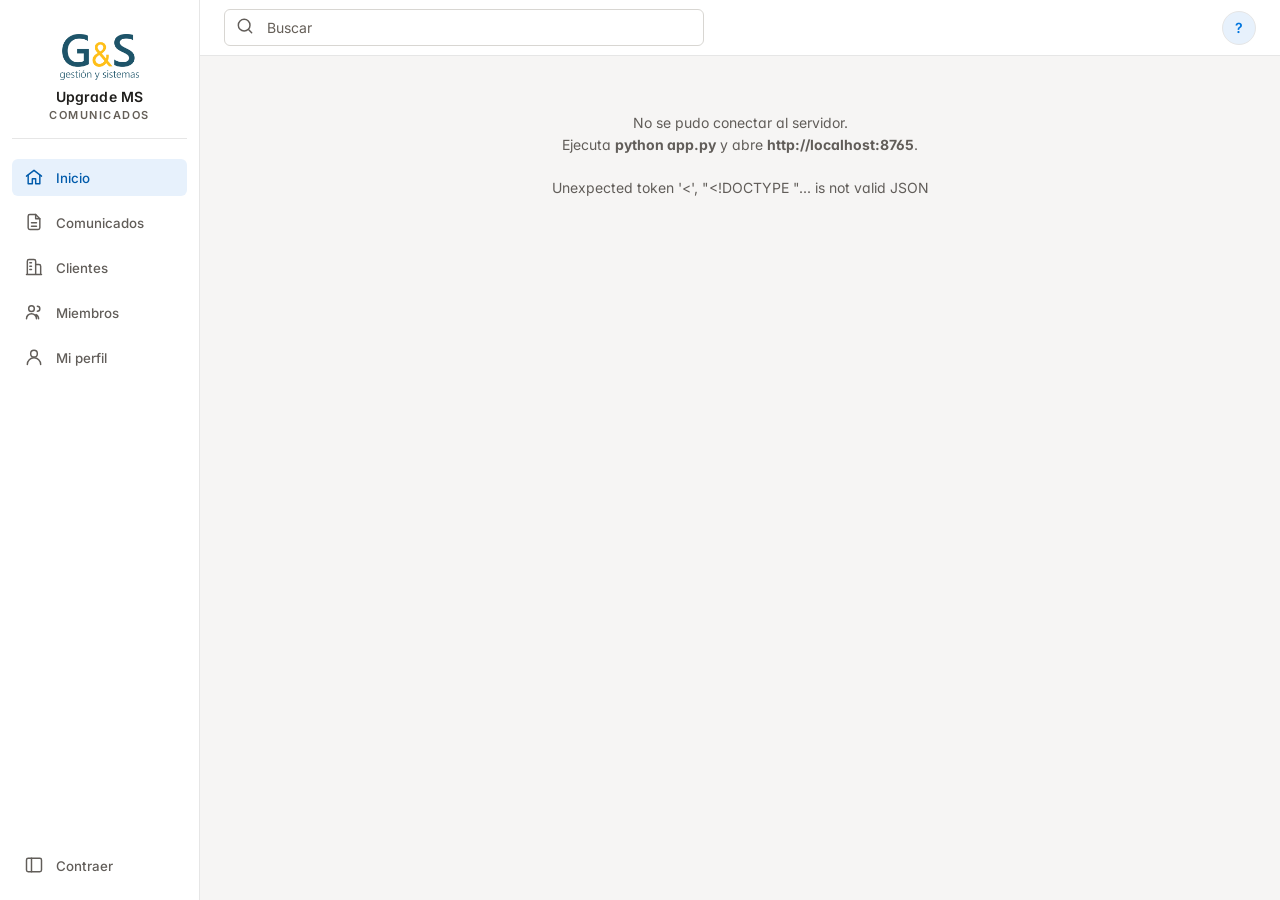
==== commit 681b8fb7: "UI enfocada en comunicados/clientes: vista por cliente = tabla completa, orden/paginación, filtros y" ====
--- a/index.html
+++ b/index.html
@@ -36,7 +36,6 @@
         </div>
         <div class="gsresults" id="gsResults" hidden></div>
       </div>
-      <button class="btn primary" id="btnNew"><span data-ic="add"></span>Nuevo comunicado</button>
       <div class="nav-user" id="navUser">
         <button class="nav-profile" id="navProfile" title="Mi perfil" aria-label="Abrir menú de perfil" aria-haspopup="true" aria-expanded="false" onclick="toggleUserMenu(event)">?</button>
         <div class="nav-menu" id="navMenu" hidden></div>
--- a/styles.css
+++ b/styles.css
@@ -54,7 +54,7 @@
 ::placeholder{color:var(--text-dim)}
 
 /* layout */
-.app{display:grid;grid-template-columns:240px 1fr;min-height:100vh}
+.app{display:grid;grid-template-columns:200px 1fr;min-height:100vh}
 .sidebar{background:var(--surface-1);border-right:1px solid var(--line);position:sticky;top:0;height:100vh;padding:var(--sp-4) var(--sp-3);display:flex;flex-direction:column;gap:var(--sp-2)}
 .brand{display:flex;flex-direction:column;align-items:center;gap:10px;padding:16px 12px 14px;margin:2px 0 var(--sp-3);border-bottom:1px solid var(--line)}
 .brand-logo{width:auto;max-width:100%;height:46px;object-fit:contain;display:block}
@@ -84,8 +84,8 @@
 .topbar{position:sticky;top:0;z-index:15;height:56px;background:var(--surface-1);border-bottom:1px solid var(--line);display:flex;align-items:center;gap:var(--sp-3);padding:0 var(--sp-5)}
 .search{flex:1;display:flex;align-items:center;gap:var(--sp-2);background:var(--surface-1);border:1px solid var(--line-strong);border-radius:var(--r-sm);padding:0 10px;max-width:420px}
 /* buscador global estilo Azure (desplegable de objetos) */
-.gsearch{position:relative;flex:0 1 560px}
-.topbar #btnNew{margin-left:auto}
+.gsearch{position:relative;flex:1 1 200px;min-width:0;max-width:480px}
+.topbar #navUser{margin-left:auto}
 .gsearch .search{max-width:none;width:100%;flex:1}
 .gsresults{position:absolute;top:calc(100% + 6px);left:0;right:0;background:var(--surface-1);border:1px solid var(--line);border-radius:var(--r-lg);box-shadow:var(--shadow-lg);max-height:min(70vh,540px);overflow:auto;z-index:40;padding:6px 0}
 .gsresults[hidden]{display:none}
@@ -157,7 +157,7 @@
 /* toolbar estilo Jira: buscador compacto + filtros (izq) · acciones (der) */
 .toolbar{display:flex;flex-wrap:wrap;align-items:center;gap:var(--sp-2);margin-bottom:var(--sp-3)}
 .toolbar .search{flex:0 0 260px;width:260px;max-width:260px;height:36px;background:var(--surface-1);border-color:var(--line-strong)}
-.toolbar .search.search-lg{flex:1 1 440px;width:auto;max-width:720px}
+.toolbar .search.search-lg{flex:0 1 400px;width:400px;max-width:100%}
 .toolbar .tb-filters{display:flex;flex-wrap:wrap;align-items:center;gap:var(--sp-2)}
 .toolbar select{height:36px;max-width:230px;padding:0 30px 0 12px;font-size:var(--fs-body);background-color:var(--surface-2);border-color:var(--line);border-radius:var(--r-sm);cursor:pointer;font-weight:500;color:var(--text)}
 .toolbar select:hover{background-color:var(--surface-3)}
@@ -170,6 +170,13 @@
 .comfilter{position:relative}
 .fpop{position:absolute;top:calc(100% + 6px);left:0;z-index:30;width:300px;background:var(--surface-1);border:1px solid var(--line);border-radius:var(--r-lg);box-shadow:var(--shadow-lg);padding:8px;display:flex;flex-direction:column;gap:8px}
 .fpop[hidden]{display:none}
+.fp-block{display:flex;flex-direction:column;gap:6px}
+.fp-label{font-size:var(--fs-caption);text-transform:uppercase;letter-spacing:.04em;color:var(--text-muted);font-weight:600}
+.fp-ests{display:flex;flex-wrap:wrap;gap:4px}
+.fp-est{padding:5px 10px;border:1px solid var(--line-strong);background:var(--surface-1);color:var(--text-muted);font-weight:600;font-size:var(--fs-label);border-radius:var(--r-full);cursor:pointer}
+.fp-est:hover{color:var(--text);border-color:var(--text-dim)}
+.fp-est.active{background:var(--accent);border-color:var(--accent);color:var(--accent-ink)}
+.fp-sep{height:1px;background:var(--line);margin:2px 0}
 .fp-tabs{display:flex;gap:2px;background:var(--surface-2);border-radius:var(--r-md);padding:2px}
 .fp-tab{flex:1;display:inline-flex;align-items:center;justify-content:center;gap:6px;padding:6px 8px;border:none;background:none;color:var(--text-muted);font-weight:600;font-size:var(--fs-label);border-radius:var(--r-sm);cursor:pointer}
 .fp-tab:hover{color:var(--text)}
@@ -215,7 +222,7 @@
 /* ===== Barra de detalle de comunicado (2 franjas, estilo Jira) ===== */
 .det-toolbar{display:flex;flex-wrap:wrap;align-items:center;gap:8px;border-top:1px solid var(--line);border-bottom:1px solid var(--line);padding:8px 0;margin-bottom:12px}
 .det-toolbar .search{height:32px}
-.det-toolbar .search.grow{flex:1 1 240px;width:auto;max-width:420px;border:none;background:var(--surface-2)}
+.det-toolbar .search.grow{flex:0 1 400px;width:400px;max-width:100%}
 .fbtn{position:relative;display:inline-flex;align-items:center;height:32px;border-radius:var(--r-md);flex:none}
 .fbtn select{appearance:none;-webkit-appearance:none;background:transparent;border:none;color:var(--text-muted);font-weight:600;height:32px;padding:0 28px 0 10px;max-width:190px;text-overflow:ellipsis;cursor:pointer;border-radius:var(--r-md)}
 .fbtn .chev{position:absolute;right:7px;pointer-events:none;color:var(--text-muted);width:16px;height:16px}
@@ -266,11 +273,11 @@
 .sincli-foot{margin-top:var(--sp-4)}
 /* comunicados que afectan al cliente (dentro del desplegable) */
 .cli-coms-tbl .clicom-row{cursor:pointer}
-.cli-coms-tbl .cc-title{line-height:1.5}
+.cli-coms-tbl .cc-title{white-space:normal;min-width:300px;line-height:1.5}
+.cli-coms-tbl .cc-title b{font-weight:600;color:var(--accent)}
+.cli-coms-tbl .clicom-row:hover .cc-title b{color:var(--accent-hover);text-decoration:underline}
 .cli-coms-tbl .cc-title .tag-all{margin-left:8px;vertical-align:1px}
 .tag-all{display:inline-flex;align-items:center;font-size:11px;font-weight:700;padding:2px 8px;border-radius:var(--r-full);background:var(--accent-deep,var(--surface-2));color:var(--accent);border:1px solid var(--accent)}
-.cli-coms-tbl .cc-due{white-space:nowrap;color:var(--text)}
-.cli-coms-tbl .cc-due.empty{color:var(--text-muted)}
 /* acciones alineadas al borde derecho (tablas de clientes) */
 .clitbl th:last-child,.comtbl th:last-child{text-align:right}
 .clitbl td:has(.acts),.subtbl td:has(.acts),.comtbl td:has(.acts){text-align:right}
@@ -347,11 +354,16 @@
 tbody td{padding:6px var(--sp-3);border-bottom:1px solid var(--line);white-space:nowrap}
 tbody tr:hover{background:var(--surface-3)}
 td.key{font-family:var(--font-mono);color:var(--accent-hover)}
+td.key .lnk{cursor:pointer}
+td.key .lnk:hover{text-decoration:underline;color:var(--accent)}
 th.key{color:var(--accent)}
 td.empty{color:var(--text-dim)}
 td.chk,th.chk{text-align:center;width:38px}
 input[type=checkbox]{accent-color:var(--accent);width:16px;height:16px;cursor:pointer}
 tr.done{background:rgba(26,174,57,.07)}
+.pager{display:flex;align-items:center;justify-content:flex-end;gap:var(--sp-3);margin-top:var(--sp-3)}
+.pager-info{font-size:var(--fs-table);color:var(--text-muted)}
+.pager .btn-icon{width:30px;height:30px}
 
 /* form */
 .form-grid{display:grid;grid-template-columns:1fr 1fr;gap:var(--sp-3) var(--sp-4)}
@@ -421,8 +433,9 @@
 #loginScreen{position:fixed;inset:0;z-index:100;display:flex;align-items:center;justify-content:center;padding:var(--sp-4);background:var(--bg)}
 .login-wrap{display:flex;justify-content:center;padding:var(--sp-6) var(--sp-4)}
 .login-card{width:100%;max-width:380px;background:var(--surface-1);border:1px solid var(--line);border-radius:var(--r-lg);padding:var(--sp-5);box-shadow:var(--shadow-md)}
-.login-head{display:flex;align-items:center;gap:var(--sp-2);font-size:18px;margin-bottom:var(--sp-2)}
-.login-head .icon{color:var(--accent)}
+.login-logo{display:block;max-width:160px;height:auto;margin:0 auto var(--sp-4)}
+.login-head{display:flex;align-items:center;justify-content:center;gap:var(--sp-2);font-size:18px;margin-bottom:2px}
+.login-sub{text-align:center;color:var(--text-muted);font-size:var(--fs-body);margin-bottom:var(--sp-4)}
 #loginForm{display:flex;flex-direction:column;gap:var(--sp-3)}
 .login-err{background:var(--danger-bg);border:1px solid var(--danger-border);color:var(--danger);border-radius:var(--r-sm);padding:8px 11px;font-size:var(--fs-body)}
 .mipanel-top{display:flex;align-items:flex-start;justify-content:space-between;gap:var(--sp-4);margin-bottom:var(--sp-4)}
@@ -473,7 +486,8 @@
 .upload-note a{cursor:pointer}
 input[type=file]{padding:8px;background:var(--surface-2);border:1px dashed var(--line-strong);border-radius:var(--r-sm);width:100%;color:var(--text-muted);font-size:var(--fs-table)}
 .empty-state{color:var(--text-muted);text-align:center;padding:var(--sp-6)}
-mark{background:#fbeaa8;color:var(--text);border-radius:2px;padding:0 1px}
+mark{background:#fbeaa8;color:#1f1e1c;border-radius:2px;padding:0 1px}
+html.dark mark{background:#6b5600;color:#fdf1b8}
 .hidden{display:none}
 /* ===== Panel KQL (query de Resource Graph por comunicado) ===== */
 .kql-box{border:1px solid var(--line);border-radius:var(--r-md);background:var(--surface-1);box-shadow:var(--shadow-md);margin-bottom:var(--sp-4);overflow:hidden}
